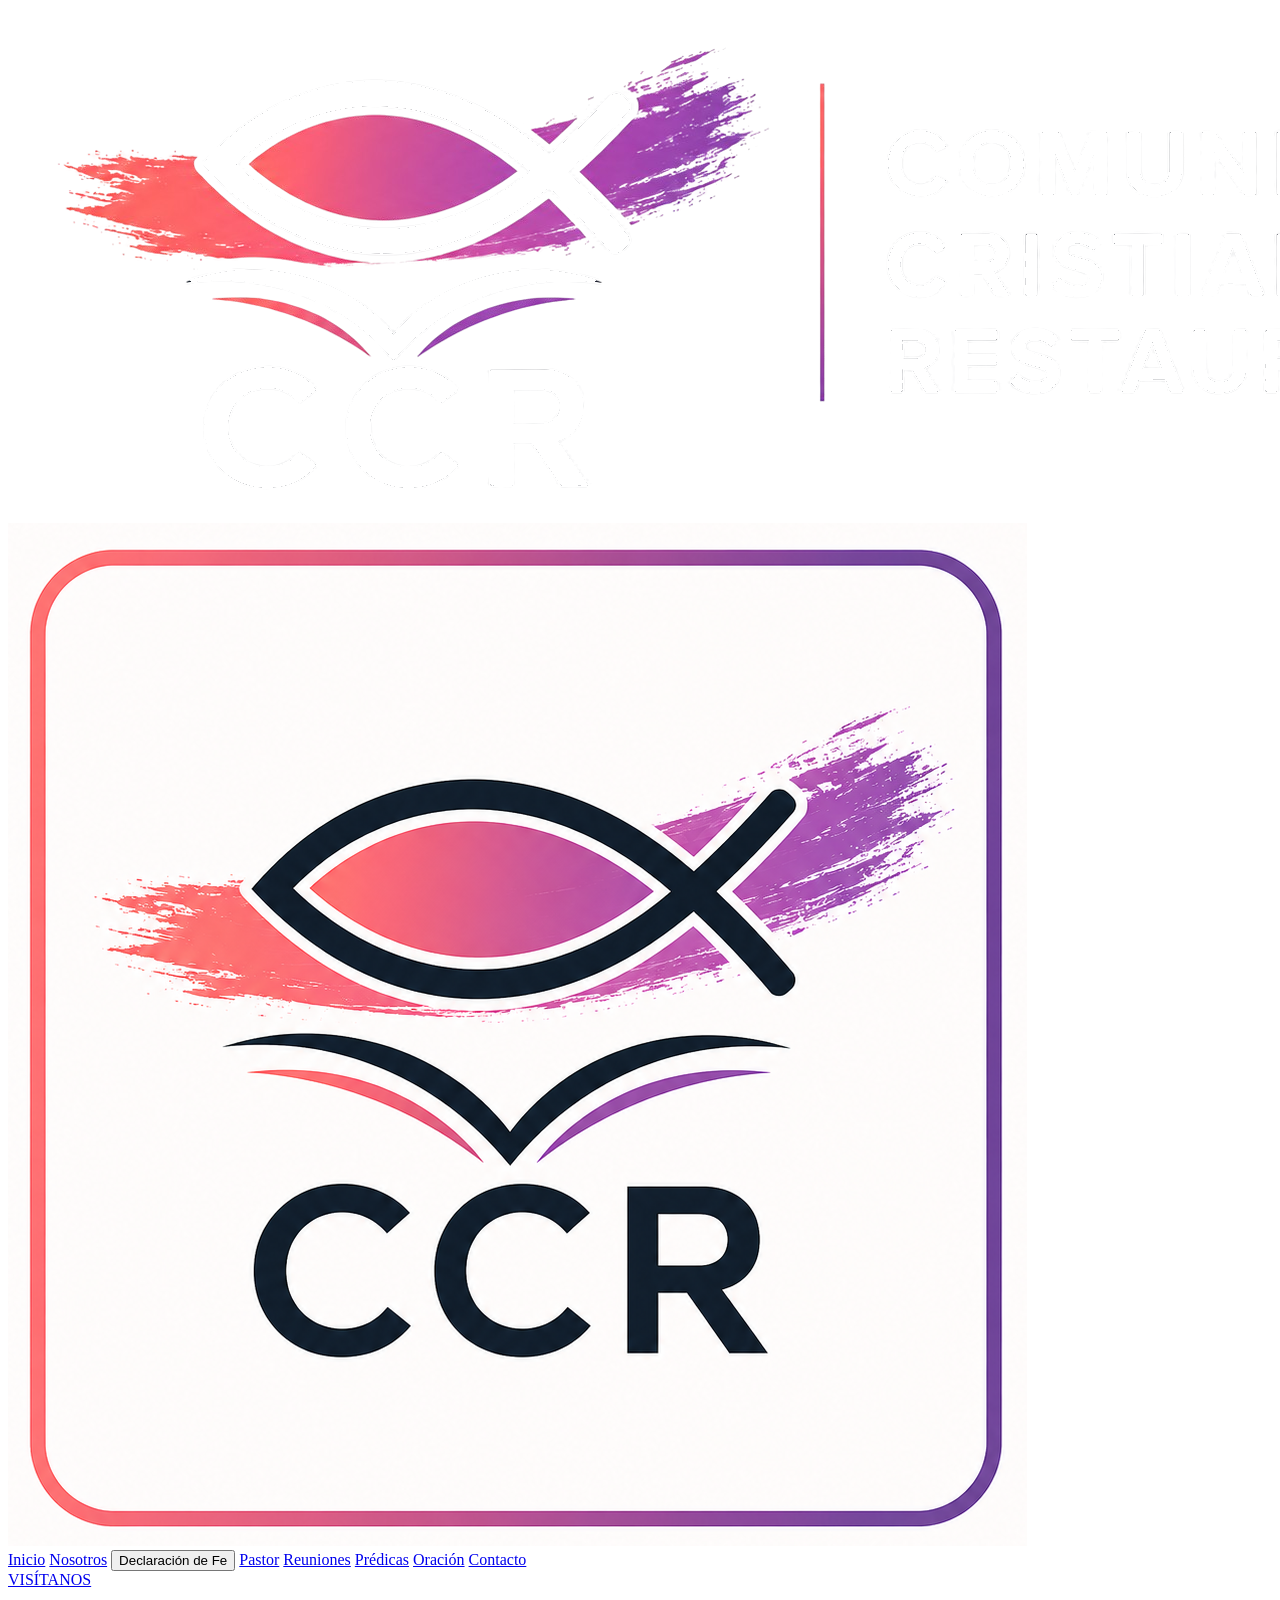
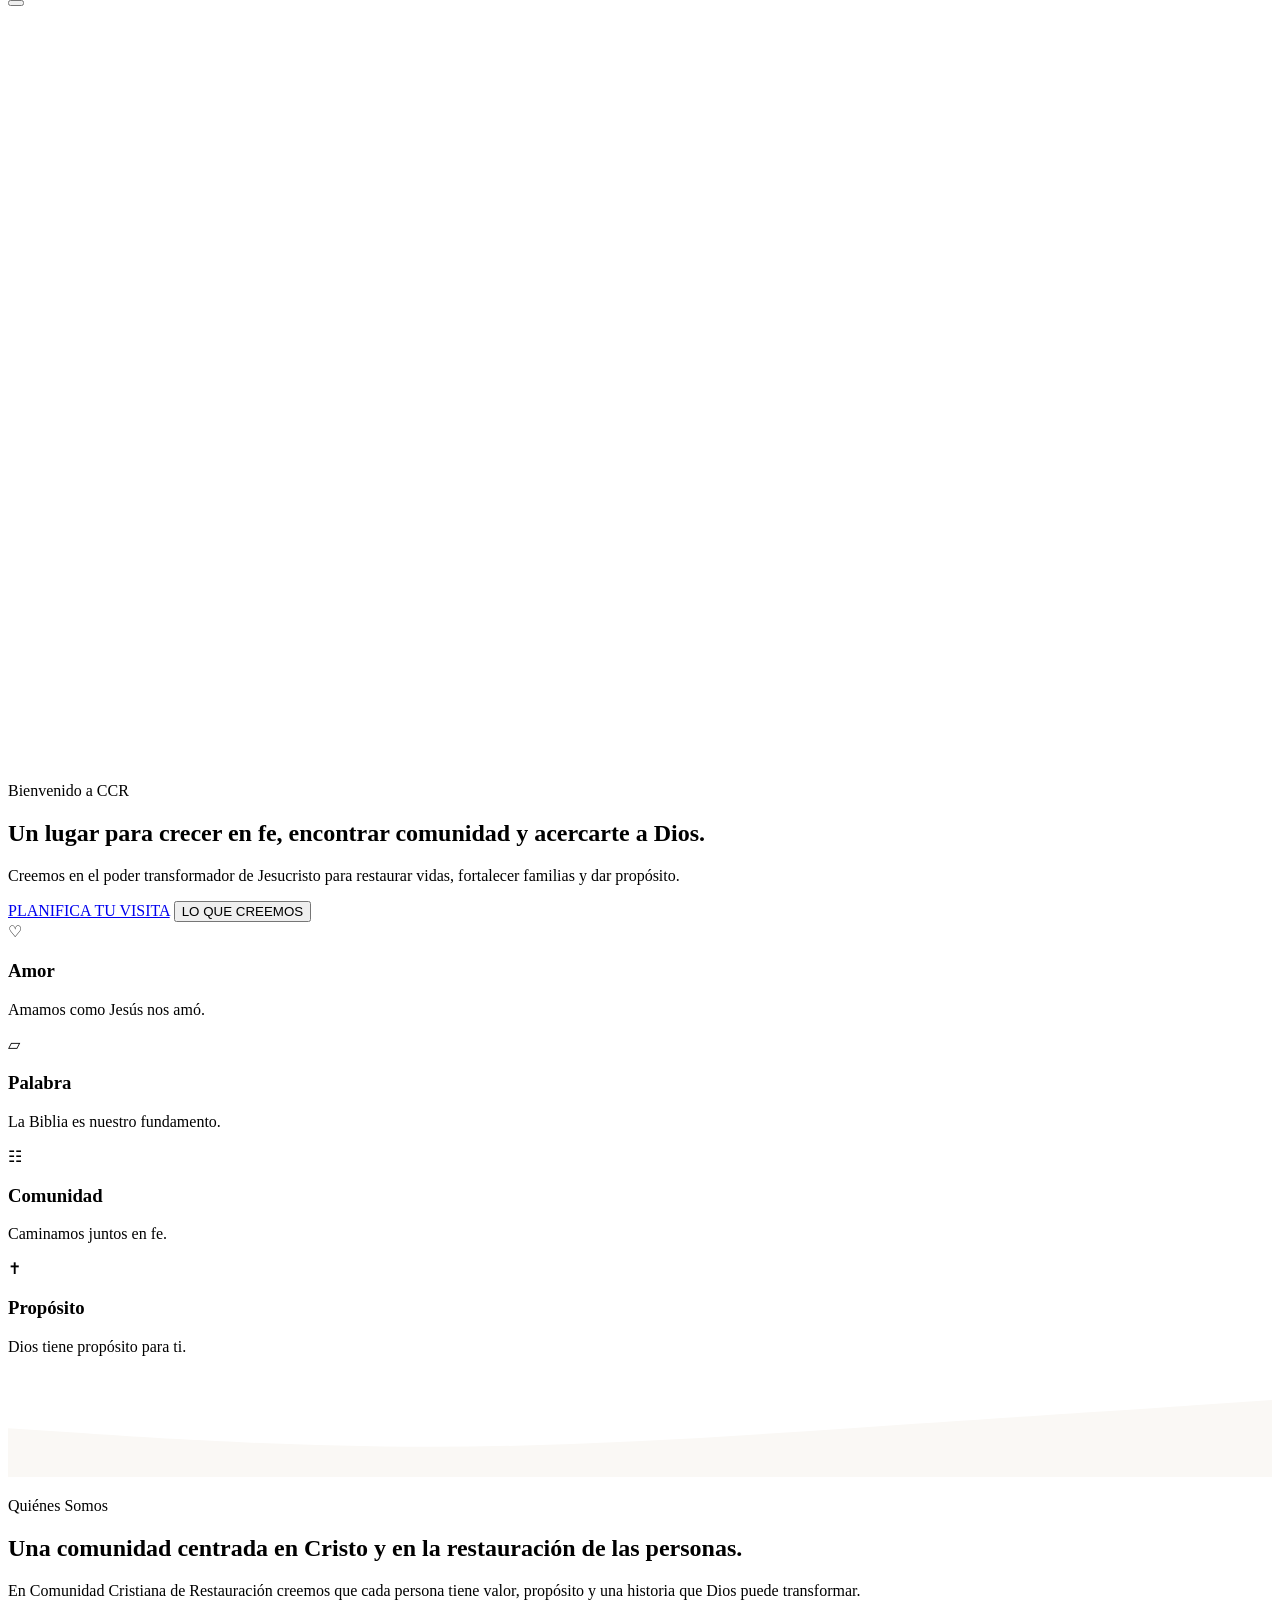
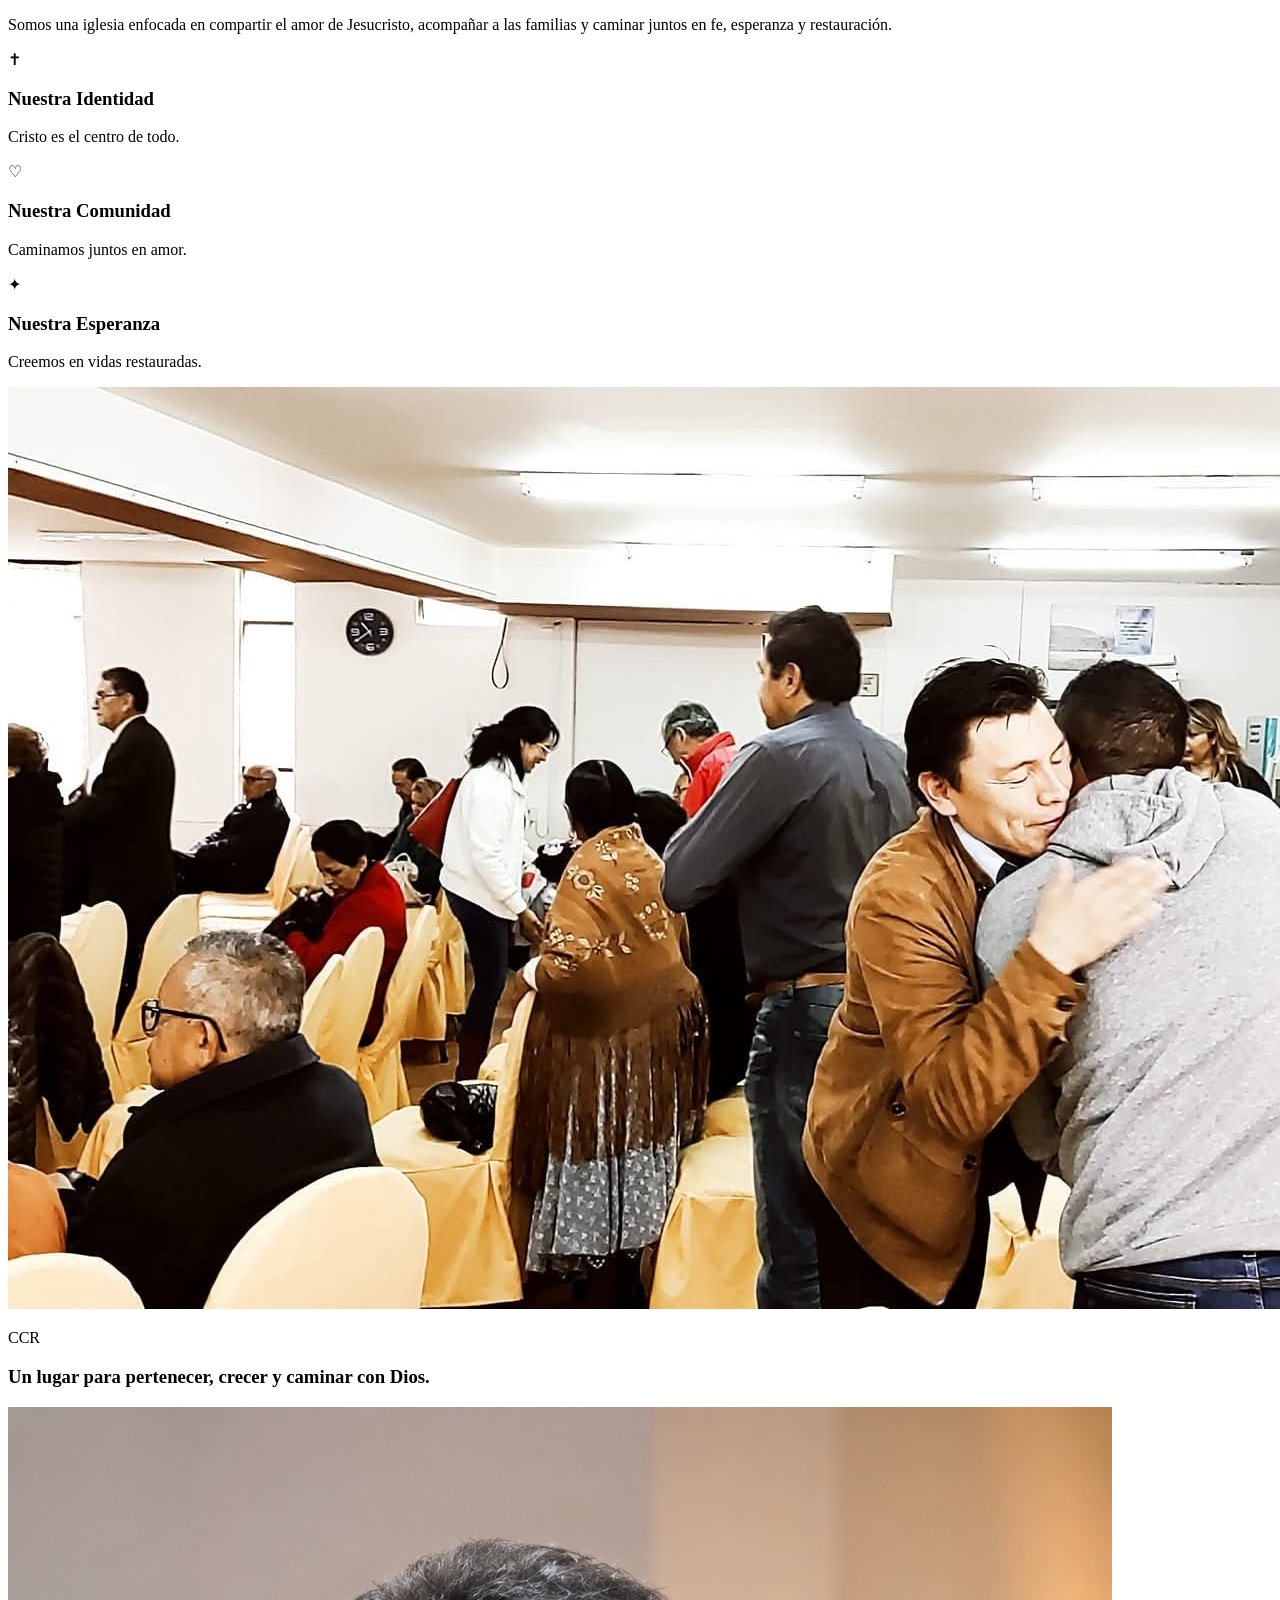
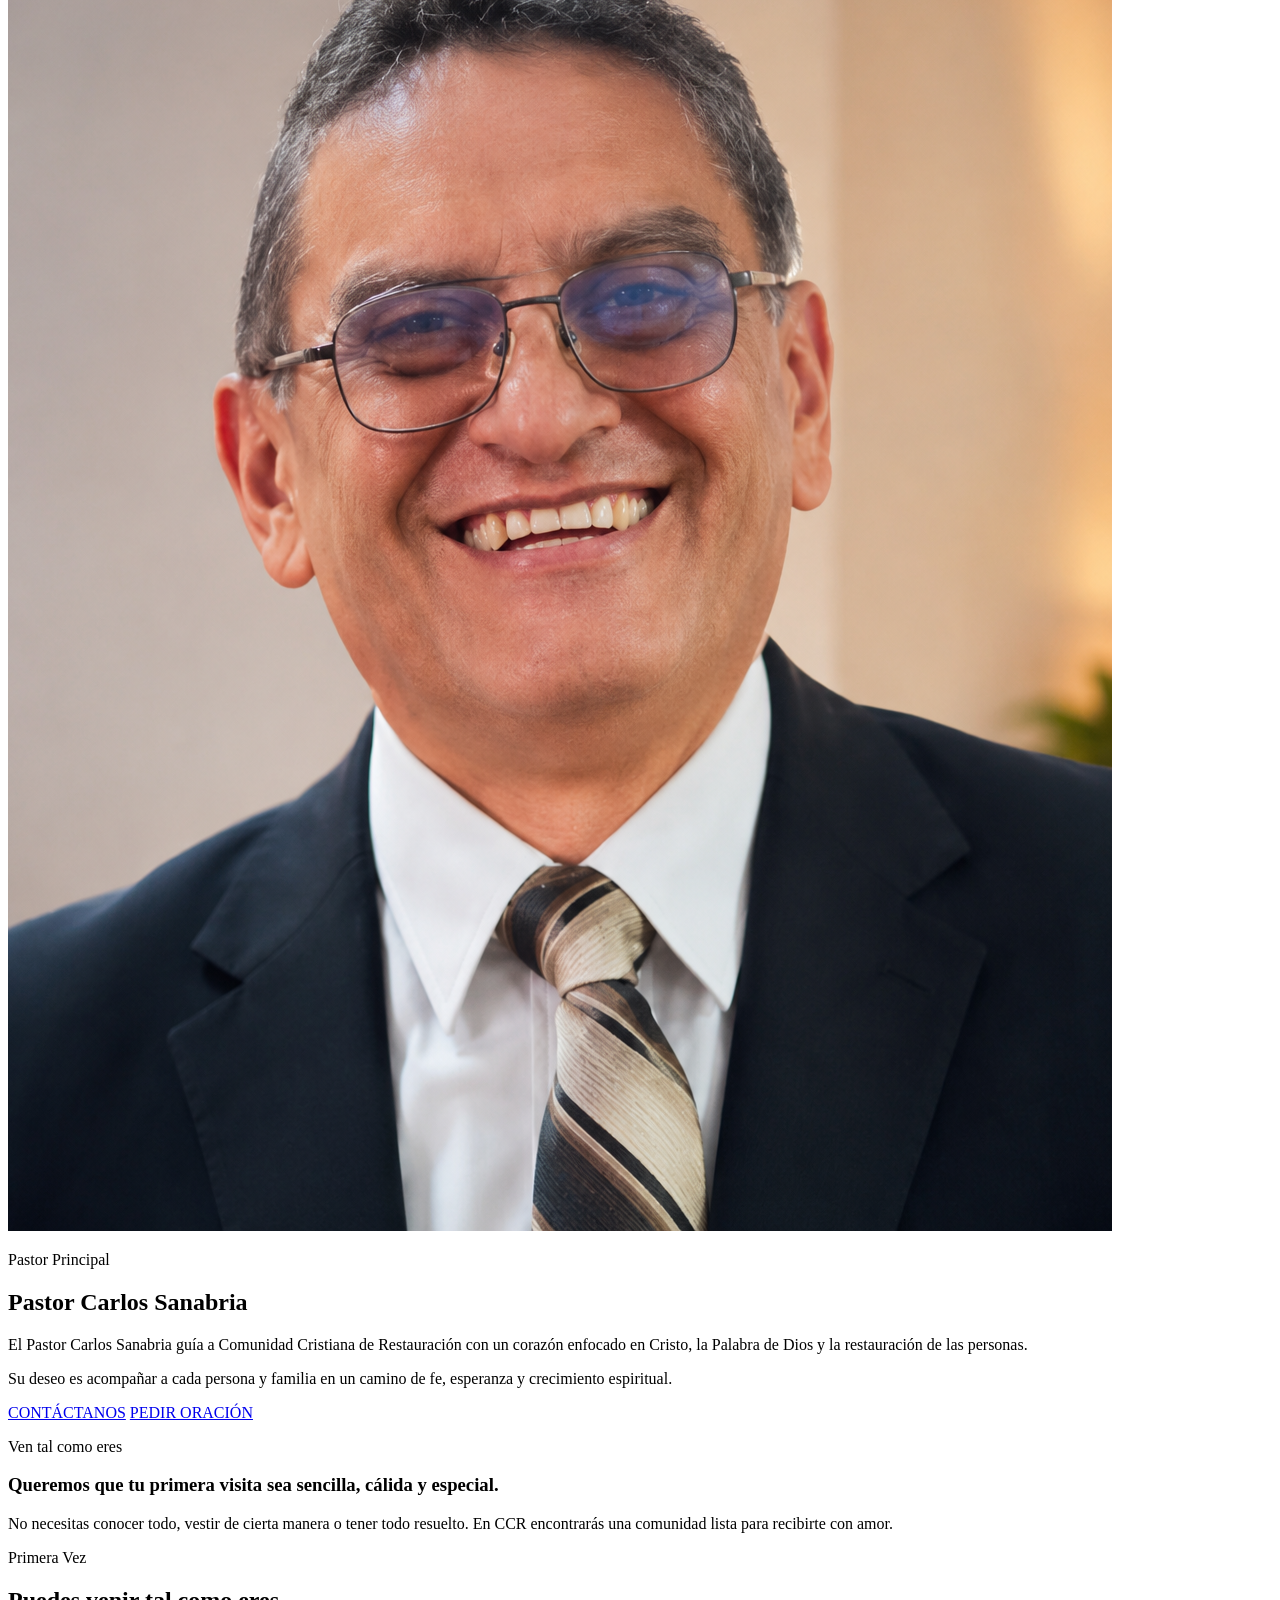
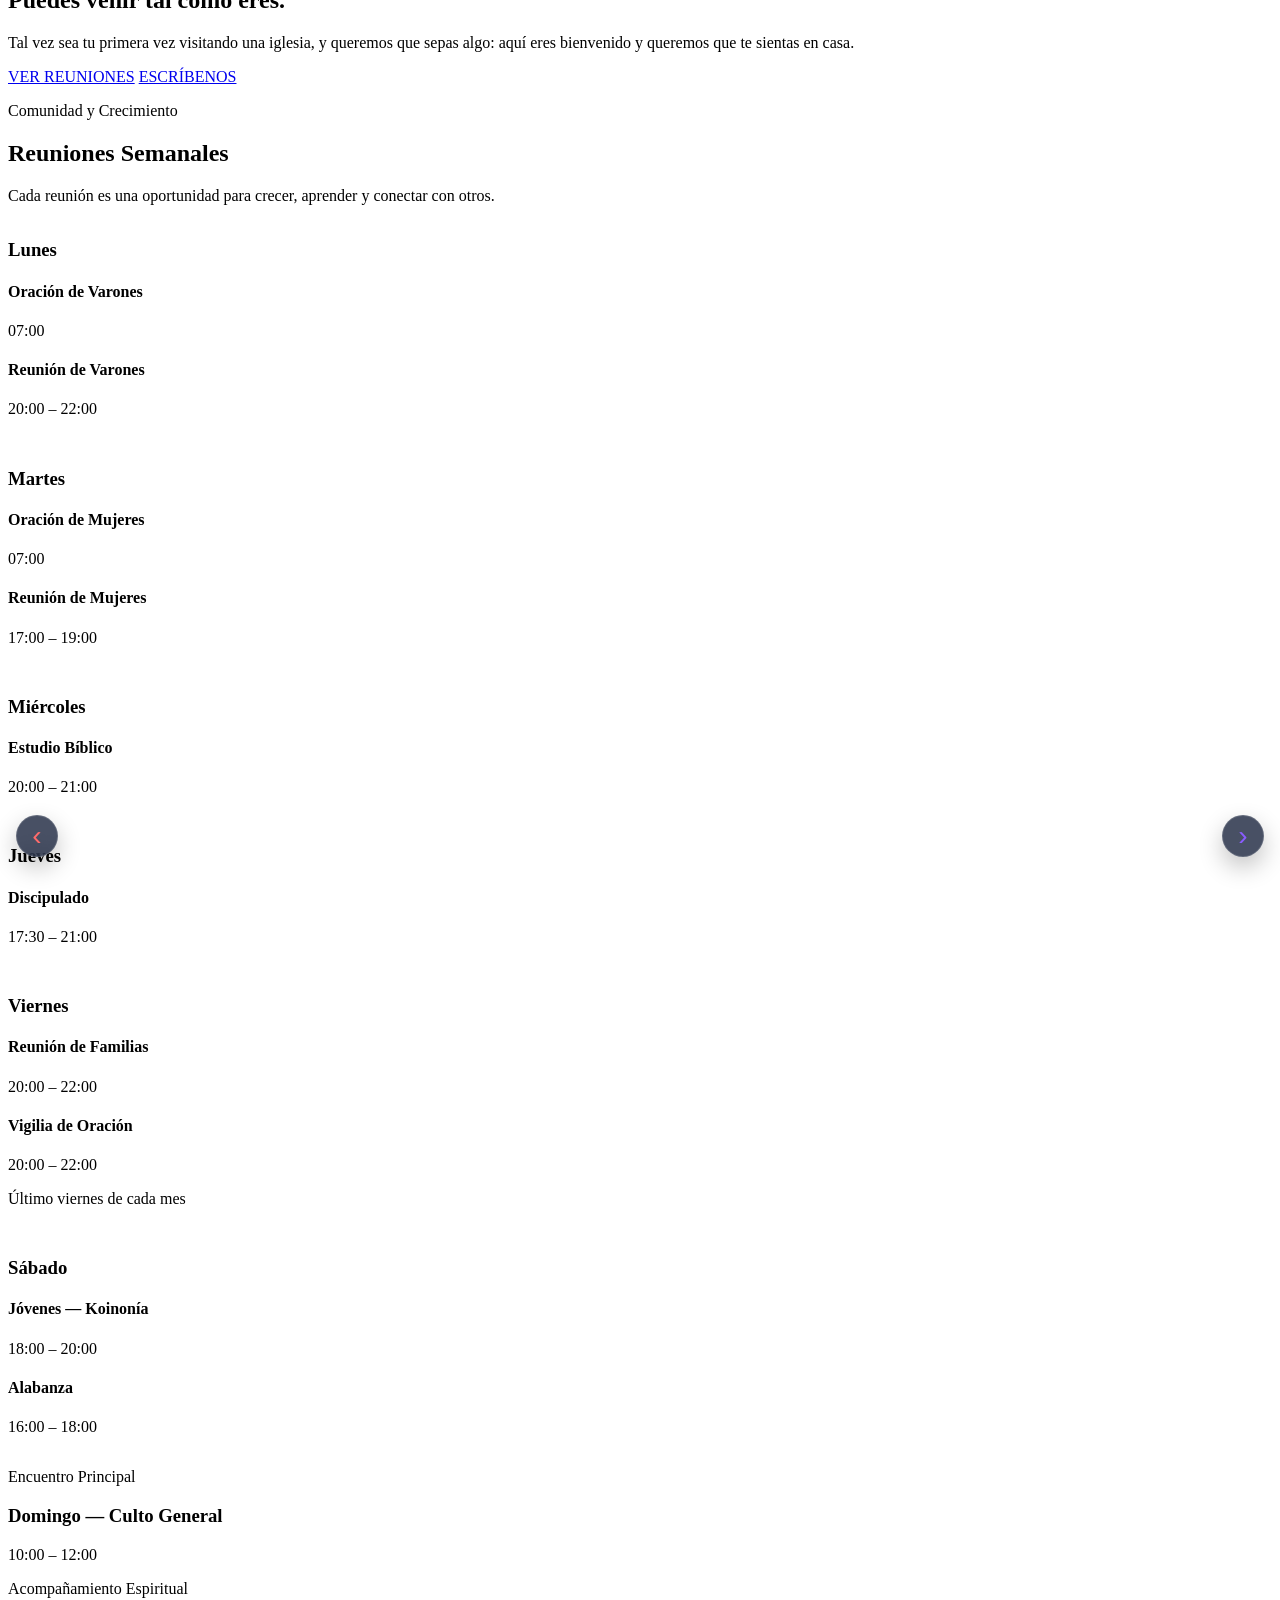
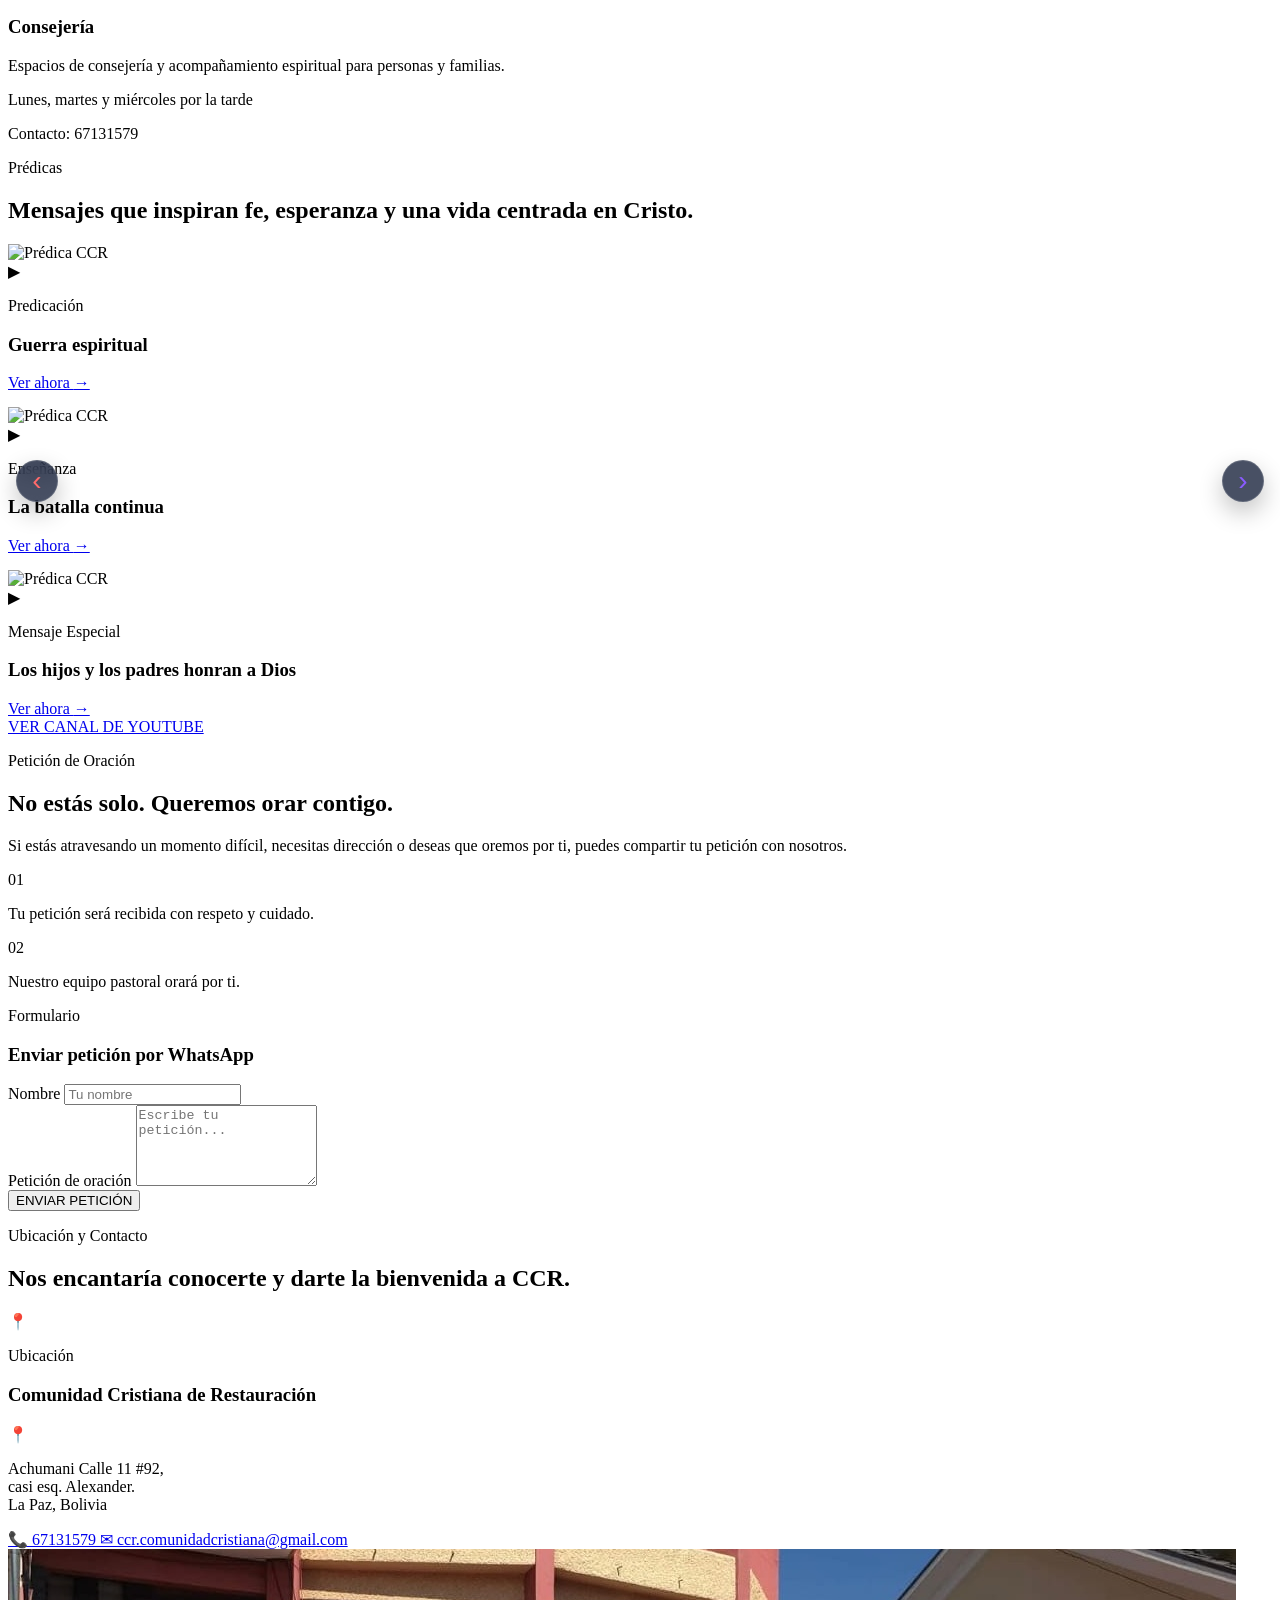
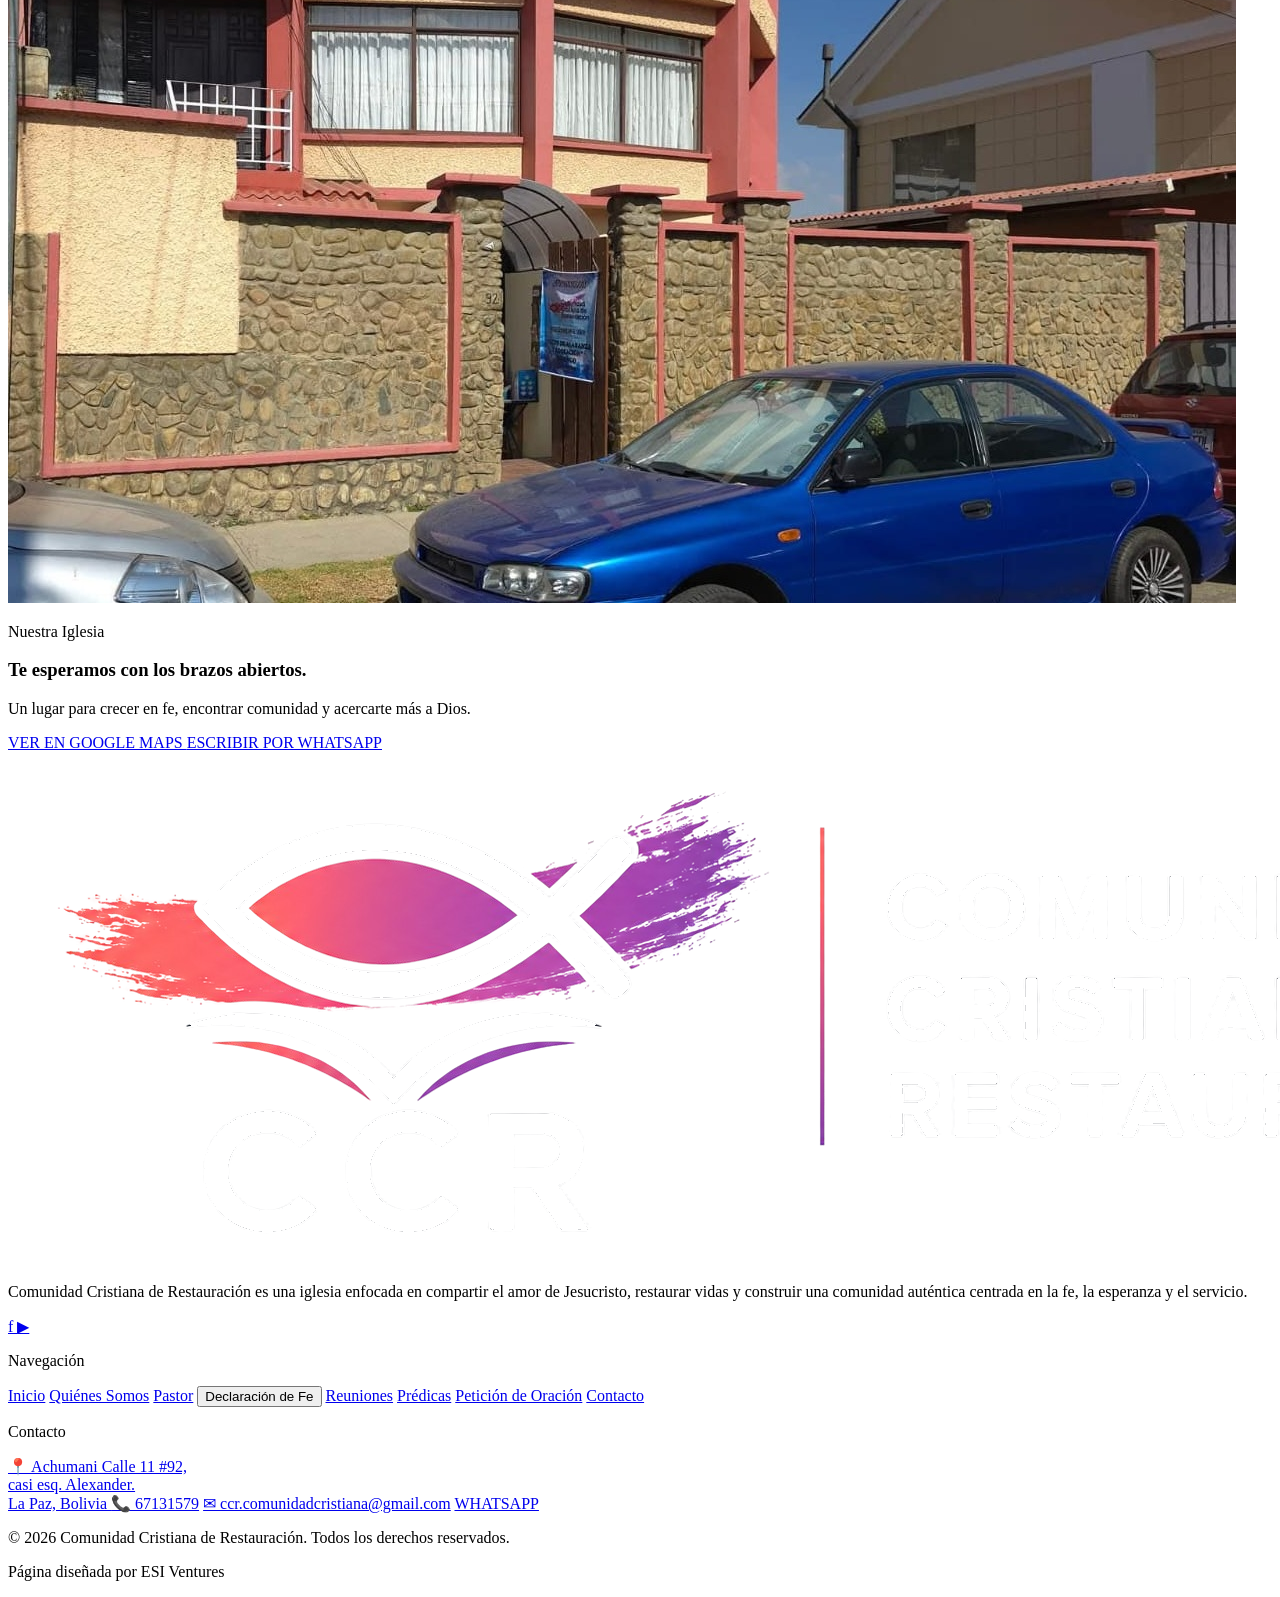
==== index2.html @ 5e23d012 "Update index2.html" ====
<!DOCTYPE html>
<html lang="es">
<head>
  <meta charset="UTF-8" />
  <meta name="viewport" content="width=device-width, initial-scale=1.0" />

  <title>Comunidad Cristiana de Restauración | CCR La Paz Bolivia</title>
  <meta name="description" content="Comunidad Cristiana de Restauración en La Paz, Bolivia. Un lugar para crecer en fe, encontrar esperanza y vivir en comunidad.">
  <meta name="keywords" content="iglesia cristiana, CCR, Comunidad Cristiana de Restauración, iglesia en La Paz, iglesia cristiana Bolivia">
  <meta name="author" content="ESI Ventures">

  <!-- Open Graph -->
  <meta property="og:title" content="Comunidad Cristiana de Restauración">
  <meta property="og:description" content="Un lugar para crecer en fe, encontrar esperanza y vivir en comunidad.">
  <meta property="og:image" content="imagenes/ccr_social.jpg">
  <meta property="og:type" content="website">

  <!-- Twitter -->
  <meta name="twitter:card" content="summary_large_image">
  <meta name="twitter:title" content="Comunidad Cristiana de Restauración">
  <meta name="twitter:description" content="Un lugar para crecer en fe y encontrar comunidad.">
  <meta name="twitter:image" content="imagenes/ccr_social.jpg">

  <script src="https://cdn.tailwindcss.com"></script>
  <link rel="icon" type="image/png" href="imagenes/favicon.png">

  <style>
    html { scroll-behavior: smooth; }

    body { overflow-x: hidden; }

    .nav-scrolled {
      background: rgba(11, 22, 48, 0.88);
      backdrop-filter: blur(18px);
      -webkit-backdrop-filter: blur(18px);
      box-shadow: 0 12px 35px rgba(0, 0, 0, 0.28);
      border-bottom: 1px solid rgba(255, 255, 255, 0.08);
    }

    .mobile-menu-open {
      max-height: 560px;
      opacity: 1;
      pointer-events: auto;
    }

    .mobile-menu-closed {
      max-height: 0;
      opacity: 0;
      pointer-events: none;
    }

    /* CARRUSELES CON DEDO + FLECHAS */
    .carousel-wrap {
      position: relative;
      width: 100%;
      overflow: visible;
    }

.mobile-scroll {
  display: flex;
  gap: 0.9rem;
  overflow-x: auto;
  overflow-y: hidden;
  scroll-snap-type: x mandatory;
  scroll-behavior: smooth;
  -webkit-overflow-scrolling: touch;

  touch-action: auto;
  overscroll-behavior-x: contain;

  padding: 0 2.5rem 1rem 2.5rem;
  margin-left: -0.75rem;
  margin-right: -0.75rem;
  scrollbar-width: none;
}

    .mobile-scroll::-webkit-scrollbar {
      display: none;
    }

    .mobile-card {
      flex: 0 0 54%;
      min-width: 54%;
      max-width: 54%;
      scroll-snap-align: center;
    }

    .video-card {
      flex: 0 0 78%;
      min-width: 78%;
      max-width: 78%;
      scroll-snap-align: center;
    }

    .carousel-prev,
    .carousel-next {
      display: flex;
      position: absolute;
      top: 50%;
      transform: translateY(-50%);
      z-index: 30;
      width: 38px;
      height: 38px;
      border-radius: 999px;
      background: rgba(11, 22, 48, .92);
      color: white;
      align-items: center;
      justify-content: center;
      box-shadow: 0 10px 25px rgba(0,0,0,.24);
      backdrop-filter: blur(12px);
      -webkit-backdrop-filter: blur(12px);
      font-size: 28px;
      line-height: 1;
    }

    .carousel-prev { left: 0; }
    .carousel-next { right: 0; }

    @media (min-width: 640px) {
      .mobile-card {
        flex-basis: 38%;
        min-width: 38%;
        max-width: 38%;
      }

      .video-card {
        flex-basis: 46%;
        min-width: 46%;
        max-width: 46%;
      }
    }

    @media (min-width: 1024px) {
      .mobile-scroll {
        display: grid;
        overflow: visible;
        padding: 0;
        margin: 0;
      }

      .mobile-card,
      .video-card {
        flex: initial;
        min-width: 0;
        max-width: none;
      }

 .carousel-prev,
.carousel-next {
  position: absolute;
  top: 50%;
  transform: translateY(-50%);

  width: 42px;
  height: 42px;

  border-radius: 9999px;

  background: rgba(11,22,48,0.75);
  backdrop-filter: blur(10px);

  border: 1px solid rgba(255,255,255,0.15);

  display: flex;
  align-items: center;
  justify-content: center;

  z-index: 30;
  cursor: pointer;

  transition: all 0.3s ease;
}

.carousel-prev {
  left: 8px;
  color: #FF6B6B;
}

.carousel-next {
  right: 8px;
  color: #8A5CFF;
}

.carousel-prev:hover,
.carousel-next:hover {
  transform: translateY(-50%) scale(1.08);
  background: rgba(11,22,48,0.95);
}
    }

    /* FAITH MODAL */
    .faith-modal-open {
      opacity: 1;
      pointer-events: auto;
    }

    .faith-modal-open .faith-modal-panel {
      transform: translateY(0) scale(1);
      opacity: 1;
    }

    .faith-modal-closed {
      opacity: 0;
      pointer-events: none;
    }

    .faith-modal-closed .faith-modal-panel {
      transform: translateY(24px) scale(.98);
      opacity: 0;
    }

  </style>
</head>

<body class="bg-[#0B1630] text-white">

  <!-- HEADER -->
  <header id="navbar" class="fixed top-0 left-0 w-full z-50 transition-all duration-500">
    <div class="max-w-7xl mx-auto px-5 sm:px-6 lg:px-10">
      <div class="flex items-center justify-between h-20 lg:h-24">

        <a href="#inicio" class="hidden md:flex items-center">
          <img src="imagenes/ccr_logo_hor-trnasp_wt.png" alt="CCR - Comunidad Cristiana de Restauración" class="h-14 lg:h-16 w-auto" />
        </a>

        <a href="#inicio" class="flex md:hidden items-center">
          <img src="imagenes/ccr_logo_sqr.png" alt="CCR" class="h-12 w-12 rounded-xl shadow-lg" />
        </a>

        <nav class="hidden lg:flex items-center gap-7 text-sm font-semibold tracking-wide">
          <a href="#inicio" class="hover:text-[#FF6B6B] transition-colors">Inicio</a>
          <a href="#nosotros" class="hover:text-[#FF6B6B] transition-colors">Nosotros</a>
          <button type="button" data-open-faith class="hover:text-[#FF6B6B] transition-colors">Declaración de Fe</button>
          <a href="#pastor" class="hover:text-[#FF6B6B] transition-colors">Pastor</a>
          <a href="#reuniones" class="hover:text-[#FF6B6B] transition-colors">Reuniones</a>
          <a href="#predicas" class="hover:text-[#FF6B6B] transition-colors">Prédicas</a>
          <a href="#oracion" class="hover:text-[#FF6B6B] transition-colors">Oración</a>
          <a href="#contacto" class="hover:text-[#FF6B6B] transition-colors">Contacto</a>
        </nav>

        <div class="hidden lg:block">
          <a href="#visitanos" class="inline-flex items-center justify-center px-6 py-3 rounded-full text-sm font-bold tracking-wide bg-gradient-to-r from-[#FF6B6B] to-[#8A5CFF] shadow-lg shadow-black/25 hover:scale-105 transition-transform duration-300">
            VISÍTANOS
          </a>
        </div>

        <button id="menuBtn" aria-label="Abrir menú" aria-expanded="false" class="lg:hidden inline-flex items-center justify-center w-11 h-11 rounded-full bg-white/10 backdrop-blur-md border border-white/15 hover:bg-white/20 transition">
          <span class="relative w-6 h-5 block">
            <span id="bar1" class="absolute left-0 top-0 w-6 h-0.5 bg-white rounded-full transition-all duration-300"></span>
            <span id="bar2" class="absolute left-0 top-2 w-6 h-0.5 bg-white rounded-full transition-all duration-300"></span>
            <span id="bar3" class="absolute left-0 top-4 w-6 h-0.5 bg-white rounded-full transition-all duration-300"></span>
          </span>
        </button>
      </div>
    </div>

    <div id="mobileMenu" class="lg:hidden mobile-menu-closed overflow-hidden transition-all duration-500 bg-[#0B1630]/95 backdrop-blur-xl border-t border-white/10">
      <nav class="px-6 py-6 space-y-5 text-sm font-semibold tracking-wide">
        <a href="#inicio" class="mobile-link block hover:text-[#FF6B6B] transition">Inicio</a>
        <a href="#nosotros" class="mobile-link block hover:text-[#FF6B6B] transition">Nosotros</a>
        <button type="button" data-open-faith class="mobile-link block text-left w-full hover:text-[#FF6B6B] transition">Declaración de Fe</button>
        <a href="#pastor" class="mobile-link block hover:text-[#FF6B6B] transition">Pastor</a>
        <a href="#reuniones" class="mobile-link block hover:text-[#FF6B6B] transition">Reuniones</a>
        <a href="#predicas" class="mobile-link block hover:text-[#FF6B6B] transition">Prédicas</a>
        <a href="#oracion" class="mobile-link block hover:text-[#FF6B6B] transition">Oración</a>
        <a href="#contacto" class="mobile-link block hover:text-[#FF6B6B] transition">Contacto</a>
        <a href="#visitanos" class="mobile-link block text-center mt-6 px-6 py-3 rounded-full font-bold bg-gradient-to-r from-[#FF6B6B] to-[#8A5CFF] shadow-lg">VISÍTANOS</a>
      </nav>
    </div>
  </header>

  <!-- DECLARACIÓN DE FE MODAL -->
  <div id="faithModal" class="faith-modal-closed fixed inset-0 z-[100] bg-[#0B1630]/80 backdrop-blur-xl transition-all duration-300">
    <div class="min-h-screen px-5 py-8 flex items-center justify-center">
      <div class="faith-modal-panel relative w-full max-w-4xl max-h-[86vh] overflow-y-auto bg-[#FAF8F5] text-[#0B1630] rounded-[2rem] shadow-2xl transition-all duration-300">

        <button
          type="button"
          id="closeFaithModal"
          aria-label="Cerrar declaración de fe"
          class="sticky top-4 ml-auto mr-4 mt-4 z-10 w-11 h-11 rounded-full bg-[#0B1630] text-white flex items-center justify-center hover:scale-105 transition"
        >
          ✕
        </button>

        <div class="px-7 pb-10 lg:px-14 lg:pb-14">
          <p class="uppercase tracking-[.55em] lg:tracking-[1em] text-sm lg:text-xl font-bold text-[#8A5CFF] mb-5">
            Lo Que Creemos
          </p>

          <h2 class="text-4xl sm:text-5xl lg:text-6xl font-extrabold leading-[0.95] tracking-tight">
            Nuestra fe está centrada en Jesucristo y fundamentada en la Palabra de Dios.
          </h2>

          <p class="mt-7 text-base lg:text-lg text-[#0B1630]/75 leading-relaxed">
            Estas verdades guían nuestra enseñanza, nuestra adoración y nuestra vida como comunidad de fe.
          </p>

          <div class="mt-10 grid gap-4">
            <div class="bg-white rounded-3xl p-6 border border-[#0B1630]/5 shadow-sm">
              <h3 class="text-2xl font-extrabold">La Biblia</h3>
              <p class="mt-3 text-[#0B1630]/70 leading-relaxed">Creemos que la Biblia es la Palabra inspirada de Dios, verdadera, confiable y autoridad suprema para la vida y la fe cristiana.</p>
            </div>

            <div class="bg-white rounded-3xl p-6 border border-[#0B1630]/5 shadow-sm">
              <h3 class="text-2xl font-extrabold">Dios</h3>
              <p class="mt-3 text-[#0B1630]/70 leading-relaxed">Creemos en un solo Dios eterno, creador de todas las cosas, que existe en tres personas: Padre, Hijo y Espíritu Santo.</p>
            </div>

            <div class="bg-white rounded-3xl p-6 border border-[#0B1630]/5 shadow-sm">
              <h3 class="text-2xl font-extrabold">Jesucristo</h3>
              <p class="mt-3 text-[#0B1630]/70 leading-relaxed">Creemos que Jesucristo es el Hijo de Dios, vivió sin pecado, murió en la cruz por nuestros pecados y resucitó victoriosamente al tercer día.</p>
            </div>

            <div class="bg-white rounded-3xl p-6 border border-[#0B1630]/5 shadow-sm">
              <h3 class="text-2xl font-extrabold">El Espíritu Santo</h3>
              <p class="mt-3 text-[#0B1630]/70 leading-relaxed">Creemos que el Espíritu Santo habita en cada creyente, guiando, fortaleciendo y transformando nuestras vidas para reflejar a Cristo.</p>
            </div>

            <div class="bg-white rounded-3xl p-6 border border-[#0B1630]/5 shadow-sm">
              <h3 class="text-2xl font-extrabold">Salvación</h3>
              <p class="mt-3 text-[#0B1630]/70 leading-relaxed">Creemos que la salvación es un regalo de la gracia de Dios, recibido por medio de la fe en Jesucristo, no por obras humanas.</p>
            </div>

            <div class="bg-white rounded-3xl p-6 border border-[#0B1630]/5 shadow-sm">
              <h3 class="text-2xl font-extrabold">La Iglesia</h3>
              <p class="mt-3 text-[#0B1630]/70 leading-relaxed">Creemos que la Iglesia es el cuerpo de Cristo, llamado a adorar a Dios, crecer espiritualmente, servir y compartir el evangelio.</p>
            </div>

            <div class="bg-white rounded-3xl p-6 border border-[#0B1630]/5 shadow-sm">
              <h3 class="text-2xl font-extrabold">Bautismo y Santa Cena</h3>
              <p class="mt-3 text-[#0B1630]/70 leading-relaxed">Creemos en el bautismo como expresión pública de fe y en la Santa Cena como recordatorio del sacrificio de Jesús.</p>
            </div>

            <div class="bg-white rounded-3xl p-6 border border-[#0B1630]/5 shadow-sm">
              <h3 class="text-2xl font-extrabold">Esperanza Eterna</h3>
              <p class="mt-3 text-[#0B1630]/70 leading-relaxed">Creemos en la segunda venida de Jesucristo y en la promesa de vida eterna para todos los que han puesto su fe en Él.</p>
            </div>
          </div>
        </div>

      </div>
    </div>
  </div>

  <!-- HERO -->
  <section id="inicio" class="relative min-h-screen flex items-center overflow-hidden">
    <div class="absolute inset-0 bg-cover bg-center scale-105" style="background-image: url('imagenes/ccr_hero.png');"></div>
    <div class="absolute inset-0 bg-gradient-to-b from-black/80 via-black/45 to-[#0B1630]/95"></div>

    <div class="relative z-10 w-full max-w-7xl mx-auto px-6 lg:px-10 pt-36 pb-56 lg:pb-44">
      <div class="max-w-2xl">
        <p class="uppercase tracking-[0.35em] text-xs md:text-sm text-white/80 mb-5 font-medium">Bienvenido a CCR</p>

        <h1 class="text-4xl sm:text-5xl lg:text-7xl font-extrabold leading-[0.98] tracking-tight text-white">
          Un lugar para crecer en fe, encontrar comunidad y acercarte a Dios.
        </h1>

        <p class="mt-7 text-base md:text-xl text-white/80 leading-relaxed max-w-xl">
          Creemos en el poder transformador de Jesucristo para restaurar vidas, fortalecer familias y dar propósito.
        </p>

        <div class="mt-9 flex flex-col sm:flex-row gap-4">
          <a href="#visitanos" class="inline-flex items-center justify-center px-7 py-4 rounded-full font-semibold text-white bg-gradient-to-r from-[#FF6B6B] to-[#8A5CFF] hover:scale-105 transition-all duration-300 shadow-2xl shadow-black/30">PLANIFICA TU VISITA</a>
          <button type="button" data-open-faith class="inline-flex items-center justify-center px-7 py-4 rounded-full border border-white/30 text-white hover:bg-white/10 backdrop-blur-md transition-all duration-300">LO QUE CREEMOS</button>
        </div>
      </div>
    </div>

    <div class="absolute bottom-0 left-0 w-full z-20">
      <div class="bg-black/35 backdrop-blur-xl border-t border-white/10">
        <div class="max-w-7xl mx-auto px-6 lg:px-10 py-5">
          <div class="grid grid-cols-2 lg:grid-cols-4 gap-5 lg:gap-8">
            <div class="flex items-start gap-3"><div class="text-[#FF6B6B] text-xl">♡</div><div><h3 class="text-xs font-bold uppercase text-white">Amor</h3><p class="text-xs text-white/65 mt-1">Amamos como Jesús nos amó.</p></div></div>
            <div class="flex items-start gap-3"><div class="text-[#8A5CFF] text-xl">▱</div><div><h3 class="text-xs font-bold uppercase text-white">Palabra</h3><p class="text-xs text-white/65 mt-1">La Biblia es nuestro fundamento.</p></div></div>
            <div class="flex items-start gap-3"><div class="text-[#FFB86B] text-xl">☷</div><div><h3 class="text-xs font-bold uppercase text-white">Comunidad</h3><p class="text-xs text-white/65 mt-1">Caminamos juntos en fe.</p></div></div>
            <div class="flex items-start gap-3"><div class="text-[#C084FC] text-xl">✝</div><div><h3 class="text-xs font-bold uppercase text-white">Propósito</h3><p class="text-xs text-white/65 mt-1">Dios tiene propósito para ti.</p></div></div>
          </div>
        </div>
      </div>

<div class="relative w-full overflow-hidden leading-none -mb-px">

  <svg
    class="block w-full h-[56px]"
    xmlns="http://www.w3.org/2000/svg"
    viewBox="0 0 1440 120"
    preserveAspectRatio="none"
  >
    <path
      fill="#FAF8F5"
      d="M0,64L80,69.3C160,75,320,85,480,85.3C640,85,800,75,960,64C1120,53,1280,43,1360,37.3L1440,32L1440,120L0,120Z"
    ></path>
  </svg>

</div>
    </div>
  </section>

  <!-- QUIÉNES SOMOS -->
  <section id="nosotros" class="bg-[#FAF8F5] text-[#0B1630] py-20 lg:py-32 px-6 overflow-hidden">
    <div class="max-w-7xl mx-auto">
      <div class="grid lg:grid-cols-2 gap-12 lg:gap-20 items-center">

        <div>
          <p class="uppercase tracking-[.55em] lg:tracking-[1em] text-sm lg:text-xl font-bold text-[#8A5CFF] mb-5">Quiénes Somos</p>

          <h2 class="text-4xl sm:text-5xl lg:text-6xl font-extrabold leading-[0.95] lg:leading-[0.92] tracking-tight max-w-3xl">
            Una comunidad centrada en Cristo y en la restauración de las personas.
          </h2>

          <p class="mt-7 text-base lg:text-lg text-[#0B1630]/75 leading-relaxed">
            En Comunidad Cristiana de Restauración creemos que cada persona tiene valor, propósito y una historia que Dios puede transformar.
          </p>

          <p class="mt-5 text-base lg:text-lg text-[#0B1630]/75 leading-relaxed">
            Somos una iglesia enfocada en compartir el amor de Jesucristo, acompañar a las familias y caminar juntos en fe, esperanza y restauración.
          </p>

          <div class="mt-10 grid sm:grid-cols-3 gap-4">
            <div class="bg-white rounded-3xl p-5 shadow-sm border border-[#0B1630]/5">
              <div class="text-2xl mb-3">✝</div><h3 class="font-bold mb-2">Nuestra Identidad</h3><p class="text-sm text-[#0B1630]/65">Cristo es el centro de todo.</p>
            </div>
            <div class="bg-white rounded-3xl p-5 shadow-sm border border-[#0B1630]/5">
              <div class="text-2xl mb-3">♡</div><h3 class="font-bold mb-2">Nuestra Comunidad</h3><p class="text-sm text-[#0B1630]/65">Caminamos juntos en amor.</p>
            </div>
            <div class="bg-white rounded-3xl p-5 shadow-sm border border-[#0B1630]/5">
              <div class="text-2xl mb-3">✦</div><h3 class="font-bold mb-2">Nuestra Esperanza</h3><p class="text-sm text-[#0B1630]/65">Creemos en vidas restauradas.</p>
            </div>
          </div>
        </div>

        <div class="relative hidden lg:block">
          <div class="absolute -top-8 -left-8 w-40 h-40 bg-[#FF6B6B]/20 rounded-full blur-3xl"></div>
          <div class="absolute -bottom-8 -right-8 w-52 h-52 bg-[#8A5CFF]/20 rounded-full blur-3xl"></div>

          <div class="relative rounded-[2rem] overflow-hidden shadow-2xl">
            <img src="imagenes/nuevo.jpg" alt="Comunidad Cristiana de Restauración" class="w-full h-[390px] lg:h-[520px] object-cover" />
            <div class="absolute inset-0 bg-gradient-to-t from-[#0B1630]/80 via-[#0B1630]/15 to-transparent"></div>
            <div class="absolute bottom-0 left-0 right-0 p-7">
              <p class="text-white/80 text-sm uppercase tracking-[0.25em] mb-3">CCR</p>
              <h3 class="text-white text-2xl lg:text-3xl font-bold leading-tight">Un lugar para pertenecer, crecer y caminar con Dios.</h3>
            </div>
          </div>
        </div>

      </div>
    </div>
  </section>

  <!-- PASTOR -->
  <section id="pastor" class="bg-white text-[#0B1630] py-20 lg:py-32 px-6 overflow-hidden">
    <div class="max-w-7xl mx-auto">
      <div class="grid lg:grid-cols-2 gap-12 lg:gap-20 items-center">

        <div class="relative">
          <div class="absolute -top-8 -left-8 w-40 h-40 bg-[#FF6B6B]/20 rounded-full blur-3xl"></div>
          <div class="absolute -bottom-8 -right-8 w-52 h-52 bg-[#8A5CFF]/20 rounded-full blur-3xl"></div>

          <div class="relative rounded-[2rem] overflow-hidden shadow-2xl">
            <img src="imagenes/pastorcarlossanabria.png" alt="Pastor Carlos Sanabria" class="w-full h-[180px] sm:h-[220px] lg:h-[310px] object-cover object-center" />
          </div>
        </div>

        <div>
          <p class="uppercase tracking-[.55em] lg:tracking-[1em] text-sm lg:text-xl font-bold text-[#8A5CFF] mb-5">Pastor Principal</p>

          <h2 class="text-4xl sm:text-5xl lg:text-6xl font-extrabold leading-[0.95] lg:leading-[0.92] tracking-tight max-w-3xl">
            Pastor Carlos Sanabria
          </h2>

          <p class="mt-7 text-base lg:text-lg text-[#0B1630]/75 leading-relaxed">
            El Pastor Carlos Sanabria guía a Comunidad Cristiana de Restauración con un corazón enfocado en Cristo, la Palabra de Dios y la restauración de las personas.
          </p>

          <p class="mt-5 text-base lg:text-lg text-[#0B1630]/75 leading-relaxed">
            Su deseo es acompañar a cada persona y familia en un camino de fe, esperanza y crecimiento espiritual.
          </p>

          <div class="mt-10 flex flex-col sm:flex-row gap-4">
            <a href="#contacto" class="inline-flex items-center justify-center px-8 py-4 rounded-full font-semibold text-white bg-gradient-to-r from-[#FF6B6B] to-[#8A5CFF] hover:scale-105 transition-all duration-300 shadow-xl">CONTÁCTANOS</a>
            <a href="#oracion" class="inline-flex items-center justify-center px-8 py-4 rounded-full border border-[#0B1630]/15 text-[#0B1630] hover:bg-[#0B1630]/5 transition-all duration-300">PEDIR ORACIÓN</a>
          </div>
        </div>

      </div>
    </div>
  </section>

  <!-- PRIMERA VEZ -->
  <section id="visitanos" class="bg-[#FAF8F5] text-[#0B1630] py-20 lg:py-32 px-6 overflow-hidden">
    <div class="max-w-7xl mx-auto">
      <div class="grid lg:grid-cols-2 gap-12 lg:gap-20 items-center">

        <div class="relative order-2 lg:order-1">
          <div class="relative rounded-[2rem] overflow-hidden shadow-2xl bg-[#0B1630] p-7 lg:p-14">
            <p class="uppercase tracking-[0.5em] text-xs lg:text-sm font-bold text-[#C084FC] mb-6">Ven tal como eres</p>
            <h3 class="text-white text-3xl lg:text-5xl font-extrabold leading-[0.98] tracking-tight">
              Queremos que tu primera visita sea sencilla, cálida y especial.
            </h3>
            <p class="mt-7 text-base lg:text-lg text-white/75 leading-relaxed">
              No necesitas conocer todo, vestir de cierta manera o tener todo resuelto. En CCR encontrarás una comunidad lista para recibirte con amor.
            </p>
          </div>
        </div>

        <div class="order-1 lg:order-2">
          <p class="uppercase tracking-[.55em] lg:tracking-[1em] text-sm lg:text-xl font-bold text-[#8A5CFF] mb-5">Primera Vez</p>
          <h2 class="text-4xl sm:text-5xl lg:text-6xl font-extrabold leading-[0.95] lg:leading-[0.92] tracking-tight max-w-3xl">
            Puedes venir tal como eres.
          </h2>
          <p class="mt-7 text-base lg:text-lg text-[#0B1630]/75 leading-relaxed">
            Tal vez sea tu primera vez visitando una iglesia, y queremos que sepas algo: aquí eres bienvenido y queremos que te sientas en casa.
          </p>
          <div class="mt-10 flex flex-col sm:flex-row gap-4">
            <a href="#reuniones" class="inline-flex items-center justify-center px-8 py-4 rounded-full font-semibold text-white bg-gradient-to-r from-[#FF6B6B] to-[#8A5CFF] hover:scale-105 transition-all duration-300 shadow-xl">VER REUNIONES</a>
            <a href="#contacto" class="inline-flex items-center justify-center px-8 py-4 rounded-full border border-[#0B1630]/15 text-[#0B1630] hover:bg-[#0B1630]/5 transition-all duration-300">ESCRÍBENOS</a>
          </div>
        </div>

      </div>
    </div>
  </section>

  <!-- REUNIONES -->
  <section id="reuniones" class="bg-white text-[#0B1630] py-20 lg:py-32 px-6 overflow-hidden">
    <div class="max-w-7xl mx-auto">

      <div class="max-w-5xl mb-14 lg:mb-20">
        <p class="uppercase tracking-[.55em] lg:tracking-[1em] text-sm lg:text-xl font-bold text-[#8A5CFF] mb-5">Comunidad y Crecimiento</p>
        <h2 class="text-4xl sm:text-5xl lg:text-6xl font-extrabold leading-[0.95] lg:leading-[0.92] tracking-tight">
          Reuniones Semanales
        </h2>
        <p class="mt-7 max-w-3xl text-base lg:text-lg text-[#0B1630]/75 leading-relaxed">
          Cada reunión es una oportunidad para crecer, aprender y conectar con otros.
        </p>
      </div>

      <div class="carousel-wrap">
        <button type="button" aria-label="Anterior" class="carousel-prev">‹</button>

        <div class="mobile-scroll carousel-track lg:grid-cols-3 lg:gap-8">

          <div class="mobile-card bg-[#FAF8F5] rounded-[1.6rem] p-4 lg:p-8 border border-[#0B1630]/5 shadow-sm">
            <h3 class="text-xl lg:text-3xl font-extrabold mb-5">Lunes</h3>
            <div class="space-y-4">
              <div><h4 class="text-base lg:text-lg font-bold">Oración de Varones</h4><p class="text-[#FF6B6B] mt-1 font-semibold">07:00</p></div>
              <div><h4 class="text-base lg:text-lg font-bold">Reunión de Varones</h4><p class="text-[#FF6B6B] mt-1 font-semibold">20:00 – 22:00</p></div>
            </div>
          </div>

          <div class="mobile-card bg-[#FAF8F5] rounded-[1.6rem] p-4 lg:p-8 border border-[#0B1630]/5 shadow-sm">
            <h3 class="text-xl lg:text-3xl font-extrabold mb-5">Martes</h3>
            <div class="space-y-4">
              <div><h4 class="text-base lg:text-lg font-bold">Oración de Mujeres</h4><p class="text-[#FF6B6B] mt-1 font-semibold">07:00</p></div>
              <div><h4 class="text-base lg:text-lg font-bold">Reunión de Mujeres</h4><p class="text-[#FF6B6B] mt-1 font-semibold">17:00 – 19:00</p></div>
            </div>
          </div>

          <div class="mobile-card bg-[#FAF8F5] rounded-[1.6rem] p-4 lg:p-8 border border-[#0B1630]/5 shadow-sm">
            <h3 class="text-xl lg:text-3xl font-extrabold mb-5">Miércoles</h3>
            <h4 class="text-base lg:text-lg font-bold">Estudio Bíblico</h4>
            <p class="text-[#FF6B6B] mt-1 font-semibold">20:00 – 21:00</p>
          </div>

          <div class="mobile-card bg-[#FAF8F5] rounded-[1.6rem] p-4 lg:p-8 border border-[#0B1630]/5 shadow-sm">
            <h3 class="text-xl lg:text-3xl font-extrabold mb-5">Jueves</h3>
            <h4 class="text-base lg:text-lg font-bold">Discipulado</h4>
            <p class="text-[#FF6B6B] mt-1 font-semibold">17:30 – 21:00</p>
          </div>

          <div class="mobile-card bg-[#FAF8F5] rounded-[1.6rem] p-4 lg:p-8 border border-[#0B1630]/5 shadow-sm">
            <h3 class="text-xl lg:text-3xl font-extrabold mb-5">Viernes</h3>
            <div class="space-y-4">
              <div><h4 class="text-base lg:text-lg font-bold">Reunión de Familias</h4><p class="text-[#FF6B6B] mt-1 font-semibold">20:00 – 22:00</p></div>
              <div><h4 class="text-base lg:text-lg font-bold">Vigilia de Oración</h4><p class="text-[#FF6B6B] mt-1 font-semibold">20:00 – 22:00</p><p class="text-sm text-[#0B1630]/55 mt-1 italic">Último viernes de cada mes</p></div>
            </div>
          </div>

          <div class="mobile-card bg-[#FAF8F5] rounded-[1.6rem] p-4 lg:p-8 border border-[#0B1630]/5 shadow-sm">
            <h3 class="text-xl lg:text-3xl font-extrabold mb-5">Sábado</h3>
            <div class="space-y-4">
              <div><h4 class="text-base lg:text-lg font-bold">Jóvenes — Koinonía</h4><p class="text-[#FF6B6B] mt-1 font-semibold">18:00 – 20:00</p></div>
              <div><h4 class="text-base lg:text-lg font-bold">Alabanza</h4><p class="text-[#FF6B6B] mt-1 font-semibold">16:00 – 18:00</p></div>
            </div>
          </div>

        </div>

        <button type="button" aria-label="Siguiente" class="carousel-next">›</button>
      </div>

      <div class="mt-10 relative overflow-hidden bg-gradient-to-r from-[#FF6B6B] to-[#8A5CFF] rounded-[2rem] p-8 lg:p-14 text-center text-white shadow-2xl">
        <p class="uppercase tracking-[0.5em] text-xs lg:text-sm font-bold text-white/80 mb-5">Encuentro Principal</p>
        <h3 class="text-3xl md:text-5xl font-extrabold leading-tight">Domingo — Culto General</h3>
        <p class="mt-5 text-xl lg:text-2xl font-semibold">10:00 – 12:00</p>
      </div>

      <div class="mt-10 bg-[#FAF8F5] rounded-[2rem] p-7 lg:p-12 border border-[#0B1630]/5 shadow-sm">
        <div class="grid md:grid-cols-2 gap-8 items-center">
          <div>
            <p class="uppercase tracking-[0.4em] text-xs font-bold text-[#8A5CFF] mb-4">Acompañamiento Espiritual</p>
            <h3 class="text-3xl lg:text-4xl font-extrabold">Consejería</h3>
            <p class="mt-5 text-base lg:text-lg text-[#0B1630]/70 leading-relaxed">Espacios de consejería y acompañamiento espiritual para personas y familias.</p>
          </div>
          <div class="space-y-4">
            <div class="bg-white rounded-2xl p-4"><p class="text-[#0B1630]/75 font-medium">Lunes, martes y miércoles por la tarde</p></div>
            <div class="bg-white rounded-2xl p-4"><p class="text-[#0B1630]/75 font-medium">Contacto: 67131579</p></div>
          </div>
        </div>
      </div>

    </div>
  </section>


  <!-- PRÉDICAS -->
  <section id="predicas" class="bg-[#0B1630] text-white py-20 lg:py-32 px-6 overflow-hidden">
    <div class="max-w-7xl mx-auto">

      <div class="max-w-5xl mb-14 lg:mb-20">
        <p class="uppercase tracking-[.55em] lg:tracking-[1em] text-sm lg:text-xl font-bold text-[#C084FC] mb-5">Prédicas</p>

        <h2 class="text-4xl sm:text-5xl lg:text-6xl font-extrabold leading-[0.95] lg:leading-[0.92] tracking-tight max-w-5xl">
          Mensajes que inspiran fe, esperanza y una vida centrada en Cristo.
        </h2>

      </div>

      <div class="carousel-wrap">
        <button type="button" aria-label="Anterior" class="carousel-prev">‹</button>

        <div class="mobile-scroll carousel-track lg:grid-cols-3 lg:gap-8">

          <div class="video-card group relative rounded-[2rem] overflow-hidden bg-white/5 border border-white/10 backdrop-blur-sm shadow-xl">
            <div class="relative overflow-hidden">
              <img src="https://img.youtube.com/vi/OxxLmWZ9tZ4/hqdefault.jpg" alt="Prédica CCR" class="w-full h-[210px] lg:h-[260px] object-cover group-hover:scale-105 transition-transform duration-700" />
              <div class="absolute inset-0 bg-gradient-to-t from-[#0B1630] via-[#0B1630]/20 to-transparent"></div>
              <div class="absolute inset-0 flex items-center justify-center">
                <div class="w-16 h-16 lg:w-20 lg:h-20 rounded-full bg-white/15 backdrop-blur-md border border-white/20 flex items-center justify-center text-white text-2xl lg:text-3xl">▶</div>
              </div>
            </div>
            <div class="p-6 lg:p-7">
              <p class="uppercase tracking-[0.4em] text-xs font-bold text-[#C084FC] mb-4">Predicación</p>
              <h3 class="text-2xl lg:text-3xl font-extrabold leading-tight tracking-tight">Guerra espiritual</h3>
              <a href="https://www.youtube.com/watch?v=OxxLmWZ9tZ4" target="_blank" class="inline-flex items-center gap-2 mt-5 text-[#FF6B6B] font-semibold hover:gap-3 transition-all">Ver ahora <span>→</span></a>
            </div>
          </div>

          <div class="video-card group relative rounded-[2rem] overflow-hidden bg-white/5 border border-white/10 backdrop-blur-sm shadow-xl">
            <div class="relative overflow-hidden">
              <img src="https://img.youtube.com/vi/k-snnzX0uCA/hqdefault.jpg" alt="Prédica CCR" class="w-full h-[210px] lg:h-[260px] object-cover group-hover:scale-105 transition-transform duration-700" />
              <div class="absolute inset-0 bg-gradient-to-t from-[#0B1630] via-[#0B1630]/20 to-transparent"></div>
              <div class="absolute inset-0 flex items-center justify-center">
                <div class="w-16 h-16 lg:w-20 lg:h-20 rounded-full bg-white/15 backdrop-blur-md border border-white/20 flex items-center justify-center text-white text-2xl lg:text-3xl">▶</div>
              </div>
            </div>
            <div class="p-6 lg:p-7">
              <p class="uppercase tracking-[0.4em] text-xs font-bold text-[#C084FC] mb-4">Enseñanza</p>
              <h3 class="text-2xl lg:text-3xl font-extrabold leading-tight tracking-tight">La batalla continua</h3>
              <a href="https://www.youtube.com/watch?v=k-snnzX0uCA" target="_blank" class="inline-flex items-center gap-2 mt-5 text-[#FF6B6B] font-semibold hover:gap-3 transition-all">Ver ahora <span>→</span></a>
            </div>
          </div>

          <div class="video-card group relative rounded-[2rem] overflow-hidden bg-white/5 border border-white/10 backdrop-blur-sm shadow-xl">
            <div class="relative overflow-hidden">
              <img src="https://img.youtube.com/vi/Mj43mvE8G7Y/hqdefault.jpg" alt="Prédica CCR" class="w-full h-[210px] lg:h-[260px] object-cover group-hover:scale-105 transition-transform duration-700" />
              <div class="absolute inset-0 bg-gradient-to-t from-[#0B1630] via-[#0B1630]/20 to-transparent"></div>
              <div class="absolute inset-0 flex items-center justify-center">
                <div class="w-16 h-16 lg:w-20 lg:h-20 rounded-full bg-white/15 backdrop-blur-md border border-white/20 flex items-center justify-center text-white text-2xl lg:text-3xl">▶</div>
              </div>
            </div>
            <div class="p-6 lg:p-7">
              <p class="uppercase tracking-[0.4em] text-xs font-bold text-[#C084FC] mb-4">Mensaje Especial</p>
              <h3 class="text-2xl lg:text-3xl font-extrabold leading-tight tracking-tight">Los hijos y los padres honran a Dios</h3>
              <a href="https://www.youtube.com/watch?v=Mj43mvE8G7Y" target="_blank" class="inline-flex items-center gap-2 mt-5 text-[#FF6B6B] font-semibold hover:gap-3 transition-all">Ver ahora <span>→</span></a>
            </div>
          </div>

        </div>

        <button type="button" aria-label="Siguiente" class="carousel-next">›</button>
      </div>

      <div class="mt-14 text-center">
        <a href="https://www.youtube.com/@comunidadcristianaderestau6630" target="_blank" class="inline-flex items-center justify-center px-9 py-4 rounded-full font-bold text-white bg-gradient-to-r from-[#FF6B6B] to-[#8A5CFF] hover:scale-105 transition-all duration-300 shadow-xl">
          VER CANAL DE YOUTUBE
        </a>
      </div>

    </div>
  </section>


  <!-- ORACIÓN -->
  <section id="oracion" class="bg-[#FAF8F5] text-[#0B1630] py-20 lg:py-32 px-6 overflow-hidden">
    <div class="max-w-7xl mx-auto">
      <div class="grid lg:grid-cols-2 gap-12 lg:gap-20 items-center">

        <div>
          <p class="uppercase tracking-[.55em] lg:tracking-[1em] text-sm lg:text-xl font-bold text-[#8A5CFF] mb-5">Petición de Oración</p>
          <h2 class="text-4xl sm:text-5xl lg:text-6xl font-extrabold leading-[0.95] lg:leading-[0.92] tracking-tight max-w-4xl">
            No estás solo. Queremos orar contigo.
          </h2>
          <p class="mt-7 text-base lg:text-lg text-[#0B1630]/75 leading-relaxed max-w-3xl">
            Si estás atravesando un momento difícil, necesitas dirección o deseas que oremos por ti, puedes compartir tu petición con nosotros.
          </p>

          <div class="mt-10 grid gap-4">
            <div class="flex items-start gap-4 bg-white rounded-2xl p-5 border border-[#0B1630]/5"><span class="text-[#FF6B6B] text-2xl">01</span><p class="text-[#0B1630]/75">Tu petición será recibida con respeto y cuidado.</p></div>
            <div class="flex items-start gap-4 bg-white rounded-2xl p-5 border border-[#0B1630]/5"><span class="text-[#FF6B6B] text-2xl">02</span><p class="text-[#0B1630]/75">Nuestro equipo pastoral orará por ti.</p></div>
          </div>
        </div>

        <div class="relative bg-[#0B1630] rounded-[2rem] p-7 lg:p-12 shadow-2xl text-white">
          <p class="uppercase tracking-[0.5em] text-xs font-bold text-[#C084FC] mb-5">Formulario</p>
          <h3 class="text-3xl lg:text-4xl font-extrabold leading-tight">Enviar petición por WhatsApp</h3>

          <form id="prayerForm" class="mt-8 space-y-5">
            <div>
              <label class="block text-sm font-bold mb-2 text-white/85">Nombre</label>
              <input id="prayerName" type="text" placeholder="Tu nombre" class="w-full rounded-2xl border border-white/10 bg-white/10 px-5 py-4 outline-none focus:ring-2 focus:ring-[#8A5CFF] text-white placeholder:text-white/45" />
            </div>
            <div>
              <label class="block text-sm font-bold mb-2 text-white/85">Petición de oración</label>
              <textarea id="prayerMessage" rows="5" placeholder="Escribe tu petición..." class="w-full rounded-2xl border border-white/10 bg-white/10 px-5 py-4 outline-none focus:ring-2 focus:ring-[#8A5CFF] text-white placeholder:text-white/45"></textarea>
            </div>
            <button type="submit" class="w-full inline-flex items-center justify-center px-8 py-4 rounded-full font-semibold text-white bg-gradient-to-r from-[#FF6B6B] to-[#8A5CFF] hover:scale-105 transition-all duration-300 shadow-xl">
              ENVIAR PETICIÓN
            </button>
          </form>
        </div>

      </div>
    </div>
  </section>

<!-- CONTACTO -->
<section id="contacto" class="bg-white text-[#0B1630] py-20 lg:py-28 px-6 overflow-hidden">
  <div class="max-w-7xl mx-auto">

    <div class="max-w-5xl mb-12 lg:mb-16">
      <p class="uppercase tracking-[.55em] lg:tracking-[1em] text-sm lg:text-xl font-bold text-[#8A5CFF] mb-5">
        Ubicación y Contacto
      </p>

      <h2 class="text-4xl sm:text-5xl lg:text-6xl font-extrabold leading-[0.95] lg:leading-[0.92] tracking-tight max-w-5xl">
        Nos encantaría conocerte y darte la bienvenida a CCR.
      </h2>
    </div>

    <div class="grid lg:grid-cols-2 gap-8 lg:gap-10 items-stretch">

      <div class="bg-[#FAF8F5] rounded-[2rem] p-7 lg:p-10 border border-[#0B1630]/5 shadow-sm">
        <div class="w-16 h-16 rounded-2xl bg-gradient-to-br from-[#FF6B6B] to-[#8A5CFF] flex items-center justify-center text-white text-3xl shadow-lg">
          📍
        </div>

        <p class="uppercase tracking-[0.4em] text-xs font-bold text-[#8A5CFF] mt-8 mb-4">
          Ubicación
        </p>

        <h3 class="text-3xl lg:text-5xl font-extrabold leading-tight tracking-tight">
          Comunidad Cristiana de Restauración
        </h3>

        <div class="mt-8 space-y-6 text-base lg:text-lg text-[#0B1630]/75 leading-relaxed">
          <div class="flex items-start gap-4">
            <span class="text-2xl">📍</span>
            <p>
              Achumani Calle 11 #92,<br>
              casi esq. Alexander.<br>
              La Paz, Bolivia
            </p>
          </div>

          <a href="tel:+59167131579" class="flex items-center gap-4 hover:text-[#8A5CFF] transition">
            <span class="text-2xl">📞</span>
            <span>67131579</span>
          </a>

          <a href="mailto:ccr.comunidadcristiana@gmail.com" class="flex items-start gap-4 hover:text-[#8A5CFF] transition break-all">
            <span class="text-2xl">✉</span>
            <span>ccr.comunidadcristiana@gmail.com</span>
          </a>
        </div>
      </div>

      <div class="relative rounded-[2rem] overflow-hidden h-[420px] lg:h-auto lg:min-h-[420px] shadow-2xl">
        <img src="imagenes/frontis.jpg" alt="CCR La Paz" class="absolute inset-0 w-full h-full object-cover" />

        <div class="absolute inset-0 bg-[#0B1630]/45"></div>
        <div class="absolute inset-0 bg-gradient-to-t from-[#0B1630]/75 via-[#0B1630]/25 to-transparent"></div>

        <div class="relative z-10 h-full flex flex-col justify-between p-7 lg:p-10 text-white">
          <div>
            <p class="uppercase tracking-[0.4em] text-xs font-bold text-[#C084FC] mb-5">
              Nuestra Iglesia
            </p>

            <h3 class="text-3xl lg:text-5xl font-extrabold leading-tight max-w-md">
              Te esperamos con los brazos abiertos.
            </h3>

            <p class="mt-5 text-white/75 leading-relaxed max-w-md">
              Un lugar para crecer en fe, encontrar comunidad y acercarte más a Dios.
            </p>
          </div>

          <div class="flex flex-col gap-4 mt-10">
            <a href="https://maps.app.goo.gl/p8fPzqUUx53Qydr48" target="_blank" class="inline-flex items-center justify-center px-7 py-4 rounded-full font-semibold text-white bg-gradient-to-r from-[#FF6B6B] to-[#8A5CFF] hover:scale-105 transition-all duration-300 shadow-xl">
              VER EN GOOGLE MAPS
            </a>

            <a href="https://wa.me/59167131579" target="_blank" class="inline-flex items-center justify-center px-7 py-4 rounded-full font-semibold text-white border border-white/20 bg-white/10 backdrop-blur-md hover:bg-white/15 hover:scale-105 transition-all duration-300">
              ESCRIBIR POR WHATSAPP
            </a>
          </div>
        </div>
      </div>

    </div>
  </div>
</section>





  <!-- FOOTER -->
  <footer class="relative bg-[#0B1630] text-white overflow-hidden">
    <div class="h-px bg-white/10"></div>
    <div class="absolute -top-20 right-0 w-72 h-72 bg-[#8A5CFF]/20 rounded-full blur-3xl"></div>

    <div class="relative z-10 max-w-7xl mx-auto px-6 py-10 lg:py-14">
      <div class="grid lg:grid-cols-4 gap-8 lg:gap-10">

        <div class="lg:col-span-2">
          <img src="imagenes/ccr_logo_hor-trnasp_wt.png" alt="CCR" class="h-14 lg:h-16 w-auto" />
          <p class="mt-5 text-base lg:text-lg text-white/70 leading-relaxed max-w-xl">
            Comunidad Cristiana de Restauración es una iglesia enfocada en compartir el amor de Jesucristo, restaurar vidas y construir una comunidad auténtica centrada en la fe, la esperanza y el servicio.
          </p>

<div class="flex items-center gap-4 mt-6">

            <!-- FACEBOOK -->
            <a
              href="https://www.facebook.com/comunidadcristianaccr"
              target="_blank"
              aria-label="Facebook CCR"
              class="w-12 h-12 rounded-full bg-[#1877F2] flex items-center justify-center hover:scale-110 transition-all duration-300 shadow-lg text-white text-xl font-bold"
            >
              f
            </a>

            <!-- YOUTUBE -->
            <a
              href="https://www.youtube.com/@comunidadcristianaderestau6630"
              target="_blank"
              aria-label="YouTube CCR"
              class="w-12 h-12 rounded-full bg-[#FF0000] flex items-center justify-center hover:scale-110 transition-all duration-300 shadow-lg text-white text-lg"
            >
              ▶
            </a>

          </div>
        </div>

        <div>
          <p class="uppercase tracking-[0.4em] text-xs font-bold text-[#C084FC] mb-8">Navegación</p>
          <nav class="space-y-3 text-base lg:text-lg text-white/70">
            <a href="#inicio" class="block hover:text-white transition">Inicio</a>
            <a href="#nosotros" class="block hover:text-white transition">Quiénes Somos</a>
            <a href="#pastor" class="block hover:text-white transition">Pastor</a>
            <button type="button" data-open-faith class="block hover:text-white transition text-left">Declaración de Fe</button>
            <a href="#reuniones" class="block hover:text-white transition">Reuniones</a>
            <a href="#predicas" class="block hover:text-white transition">Prédicas</a>
            <a href="#oracion" class="block hover:text-white transition">Petición de Oración</a>
            <a href="#contacto" class="block hover:text-white transition">Contacto</a>
          </nav>
        </div>

        <div>
          <p class="uppercase tracking-[0.4em] text-xs font-bold text-[#C084FC] mb-8">Contacto</p>
          <div class="space-y-4 text-base lg:text-lg text-white/70">
            <a href="https://maps.app.goo.gl/p8fPzqUUx53Qydr48" target="_blank" class="block hover:text-white transition leading-relaxed">
              📍 Achumani Calle 11 #92,<br>casi esq. Alexander.<br>La Paz, Bolivia
            </a>
            <a href="tel:+59167131579" class="block hover:text-white transition">📞 67131579</a>
            <a href="mailto:ccr.comunidadcristiana@gmail.com" class="block hover:text-white transition break-all">✉ ccr.comunidadcristiana@gmail.com</a>
            <a href="https://wa.me/59167131579" target="_blank" class="inline-flex items-center justify-center mt-4 px-6 py-3 rounded-full font-semibold text-white bg-gradient-to-r from-[#FF6B6B] to-[#8A5CFF] hover:scale-105 transition-all duration-300 shadow-xl">
              WHATSAPP
            </a>
          </div>
        </div>

      </div>

      <div class="mt-10 lg:mt-14 pt-6 border-t border-white/10 flex flex-col md:flex-row items-center justify-between gap-6">
        <p class="text-white/50 text-sm text-center md:text-left">© 2026 Comunidad Cristiana de Restauración. Todos los derechos reservados.</p>
        <p class="text-white/40 text-sm text-center md:text-right">Página diseñada por ESI Ventures</p>
      </div>
    </div>
  </footer>


  <script>
    const navbar = document.getElementById("navbar");
    const menuBtn = document.getElementById("menuBtn");
    const mobileMenu = document.getElementById("mobileMenu");
    const mobileLinks = document.querySelectorAll(".mobile-link");

    const bar1 = document.getElementById("bar1");
    const bar2 = document.getElementById("bar2");
    const bar3 = document.getElementById("bar3");

    let menuOpen = false;

    function toggleMenu() {
      menuOpen = !menuOpen;
      menuBtn.setAttribute("aria-expanded", menuOpen);

      if (menuOpen) {
        mobileMenu.classList.remove("mobile-menu-closed");
        mobileMenu.classList.add("mobile-menu-open");
        bar1.style.transform = "rotate(45deg) translate(5px, 6px)";
        bar2.style.opacity = "0";
        bar3.style.transform = "rotate(-45deg) translate(5px, -6px)";
        navbar.classList.add("nav-scrolled");
      } else {
        mobileMenu.classList.remove("mobile-menu-open");
        mobileMenu.classList.add("mobile-menu-closed");
        bar1.style.transform = "rotate(0deg) translate(0, 0)";
        bar2.style.opacity = "1";
        bar3.style.transform = "rotate(0deg) translate(0, 0)";
        if (window.scrollY <= 40) navbar.classList.remove("nav-scrolled");
      }
    }

    if (menuBtn) {
      menuBtn.addEventListener("click", toggleMenu);
    }

    mobileLinks.forEach(link => {
      link.addEventListener("click", () => {
        if (menuOpen) toggleMenu();
      });
    });

    window.addEventListener("scroll", () => {
      if (window.scrollY > 40 || menuOpen) navbar.classList.add("nav-scrolled");
      else navbar.classList.remove("nav-scrolled");
    });

    /* Declaración de Fe Modal */
    const faithModal = document.getElementById("faithModal");
    const closeFaithModal = document.getElementById("closeFaithModal");
    const openFaithButtons = document.querySelectorAll("[data-open-faith], #openFaithModal, #openFaithModalMobile");

    function openFaithModal() {
      if (!faithModal) return;
      faithModal.classList.remove("faith-modal-closed");
      faithModal.classList.add("faith-modal-open");
      document.body.style.overflow = "hidden";
      if (menuOpen) toggleMenu();
    }

    function closeModal() {
      if (!faithModal) return;
      faithModal.classList.remove("faith-modal-open");
      faithModal.classList.add("faith-modal-closed");
      document.body.style.overflow = "";
    }

    openFaithButtons.forEach(button => {
      button.addEventListener("click", openFaithModal);
    });

    if (closeFaithModal) closeFaithModal.addEventListener("click", closeModal);

    if (faithModal) {
      faithModal.addEventListener("click", function(e) {
        if (e.target === faithModal) closeModal();
      });
    }

    document.addEventListener("keydown", function(e) {
      if (e.key === "Escape") closeModal();
    });

    /* Carruseles táctiles con flechas */
    document.querySelectorAll(".carousel-track").forEach(track => {
      const wrapper = track.closest(".carousel-wrap");
      const prev = wrapper ? wrapper.querySelector(".carousel-prev") : null;
      const next = wrapper ? wrapper.querySelector(".carousel-next") : null;

      if (!prev || !next) return;

      function getScrollAmount() {
        const card = track.querySelector(".mobile-card, .video-card");
        if (!card) return track.clientWidth * 0.7;
        const styles = window.getComputedStyle(track);
        const gap = parseFloat(styles.columnGap || styles.gap || 16);
        return card.getBoundingClientRect().width + gap;
      }

      prev.addEventListener("click", (e) => {
        e.preventDefault();
        e.stopPropagation();
        track.scrollBy({ left: -getScrollAmount(), behavior: "smooth" });
      });

      next.addEventListener("click", (e) => {
        e.preventDefault();
        e.stopPropagation();
        track.scrollBy({ left: getScrollAmount(), behavior: "smooth" });
      });
    });

    /* Petición de oración por WhatsApp */
    const prayerForm = document.getElementById("prayerForm");
    if (prayerForm) {
      prayerForm.addEventListener("submit", function(e) {
        e.preventDefault();

        const name = document.getElementById("prayerName").value.trim();
        const message = document.getElementById("prayerMessage").value.trim();

        const text = `Hola CCR, mi nombre es ${name || "No indicado"}.%0A%0AQuisiera compartir esta petición de oración:%0A${encodeURIComponent(message || "No indicado")}`;
        const url = `https://wa.me/59167131579?text=${text}`;
        window.open(url, "_blank");
      });
    }
  </script>

</body>
</html>
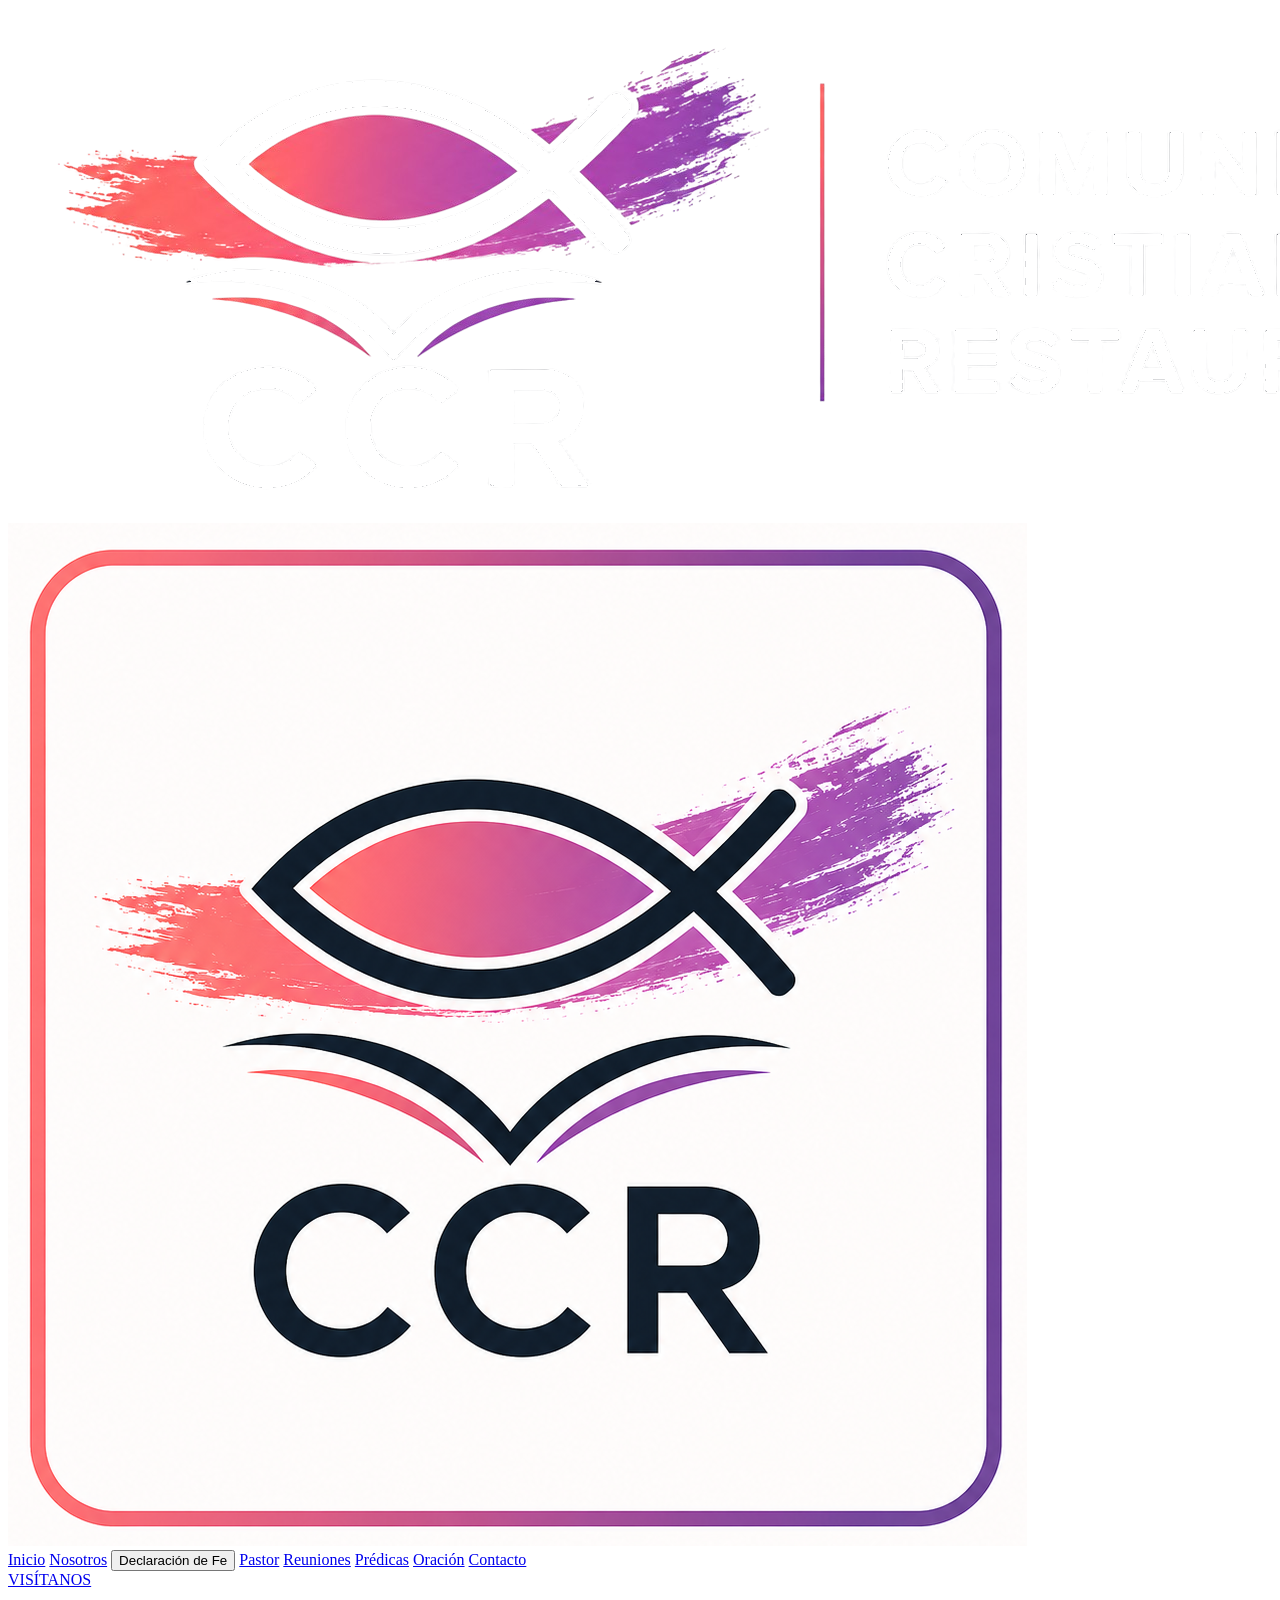
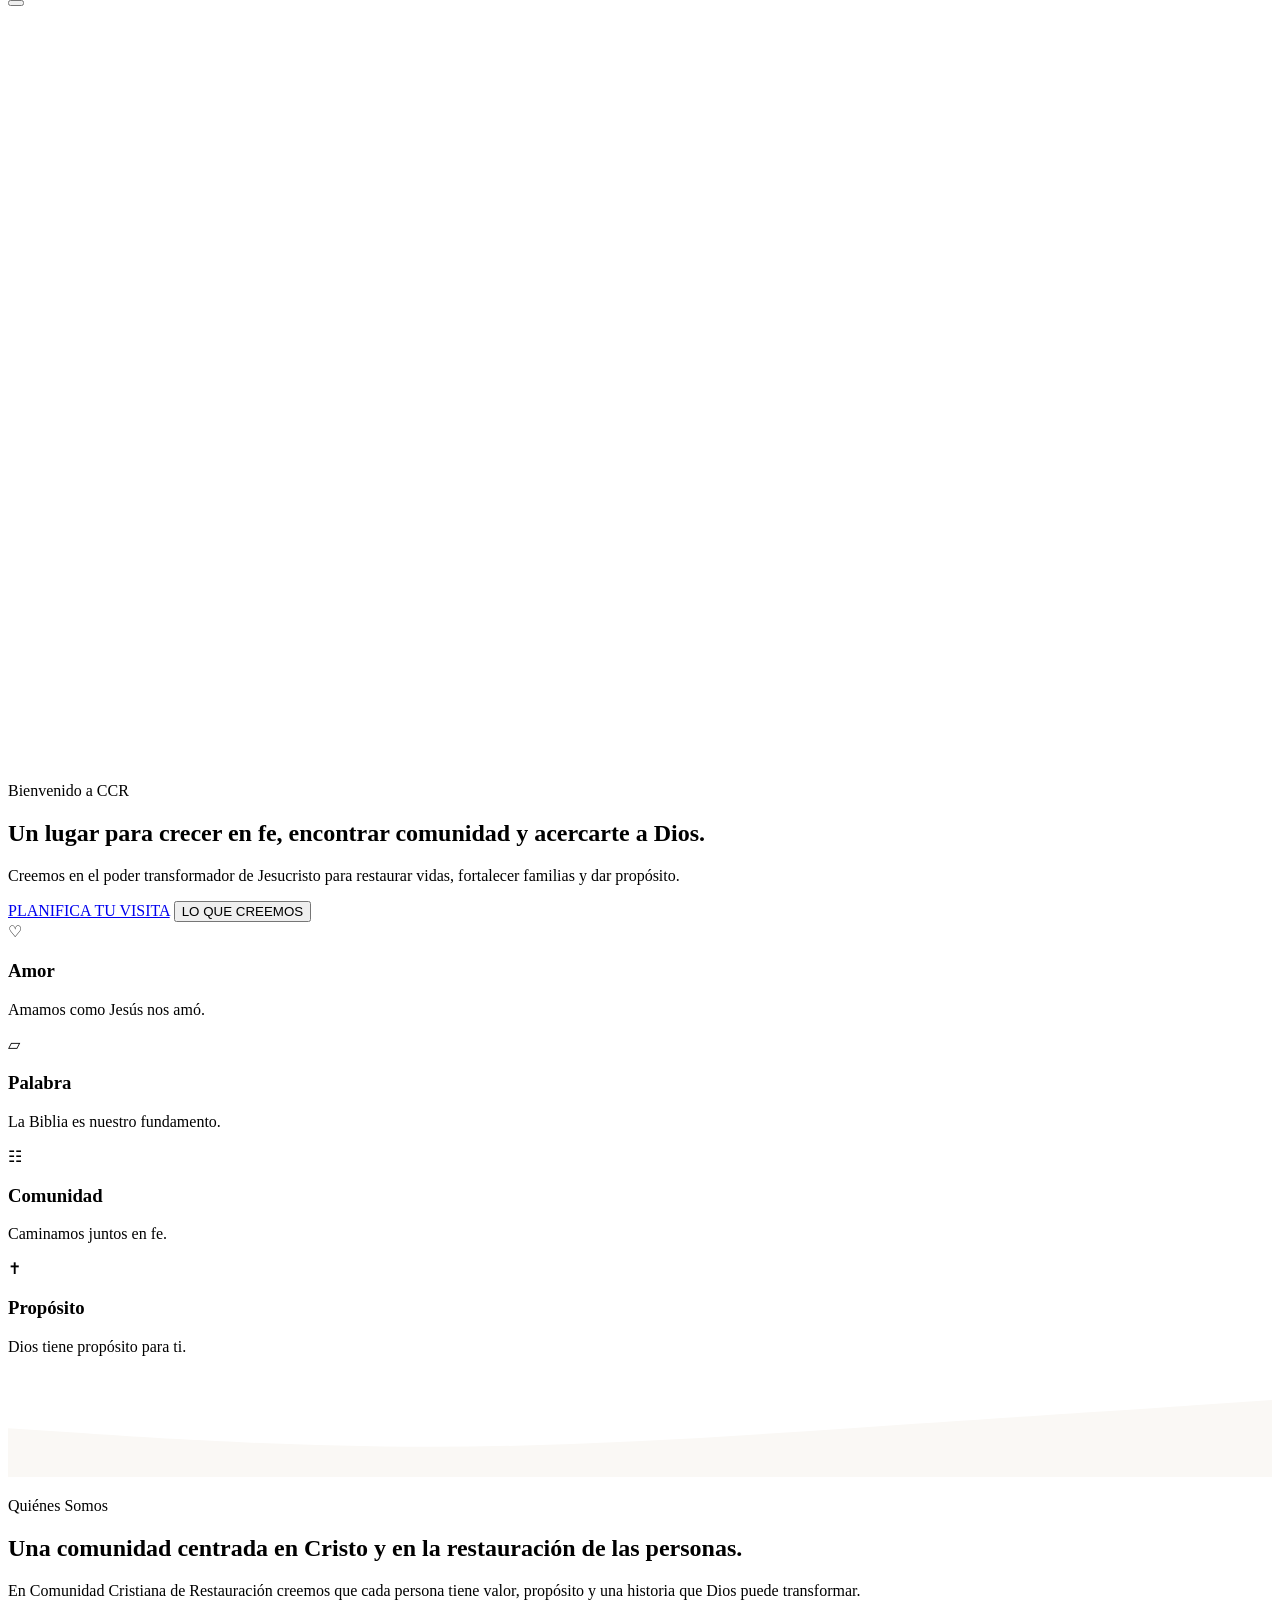
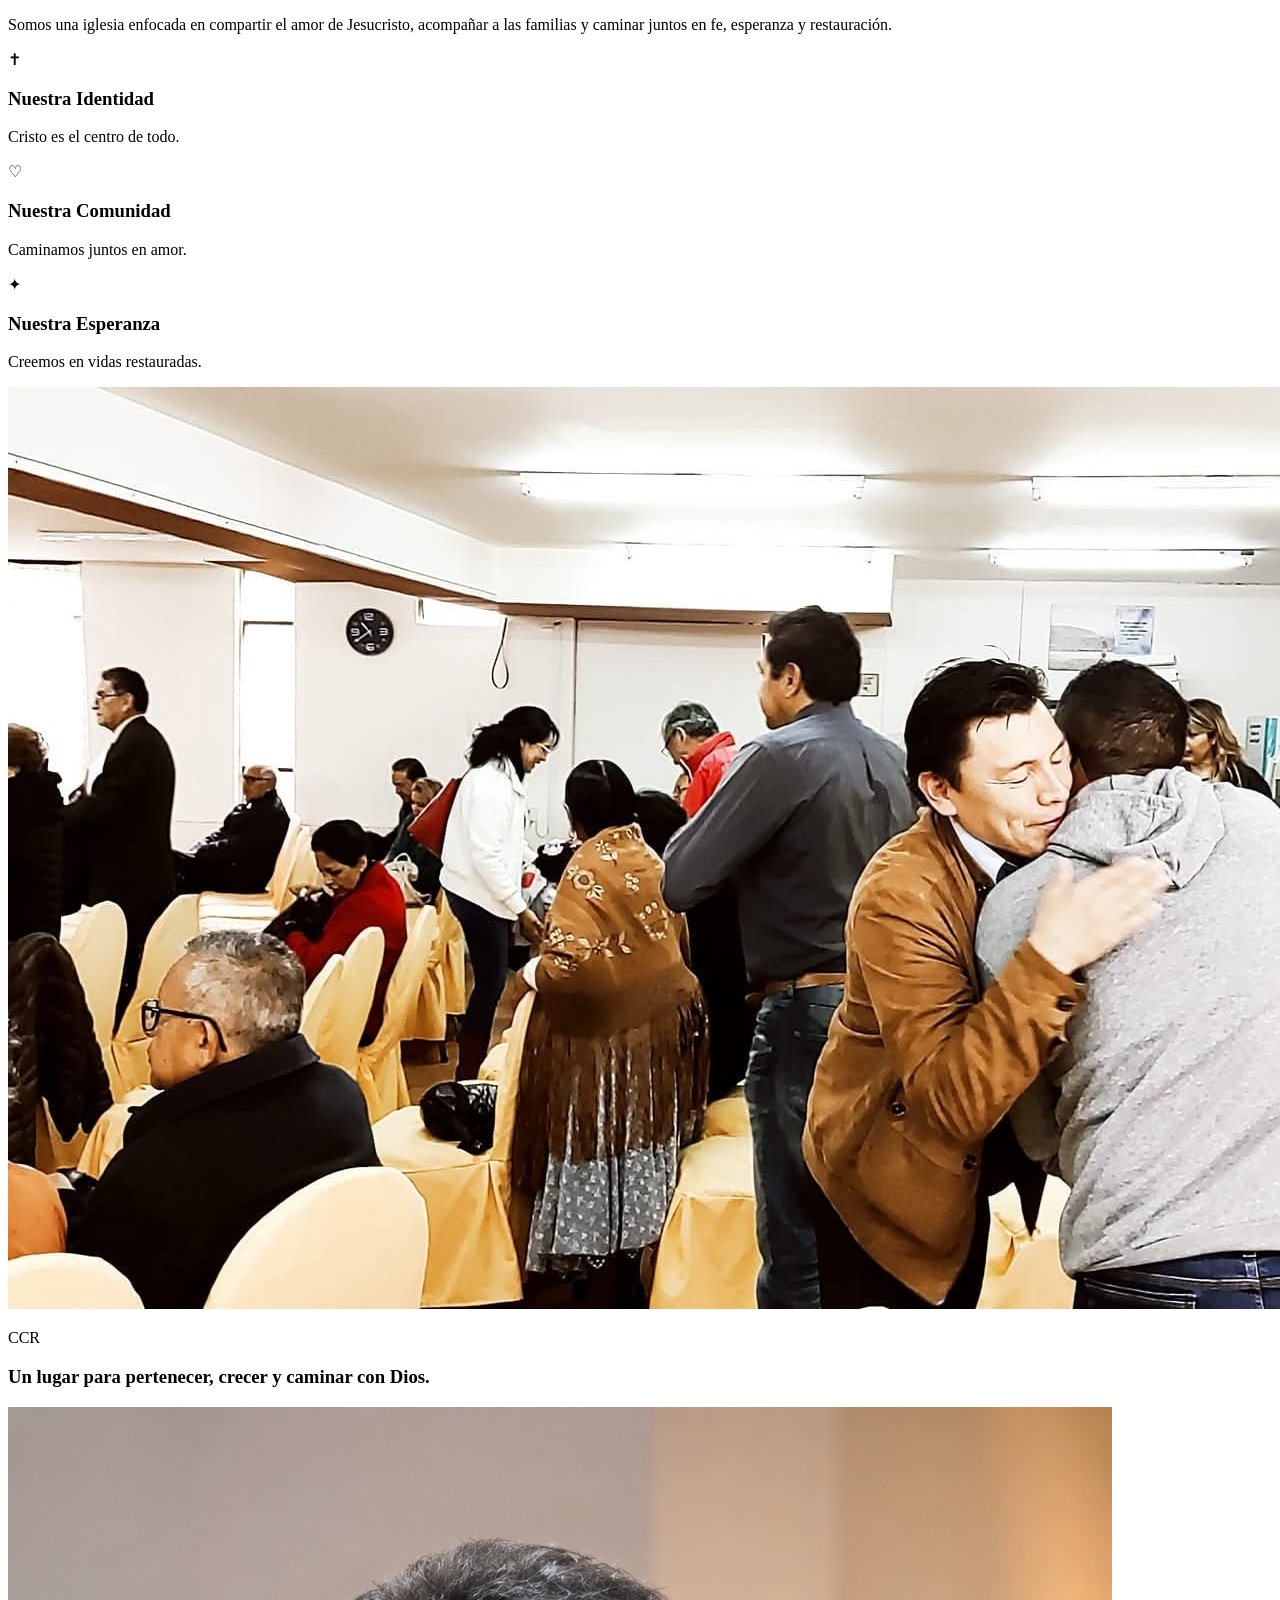
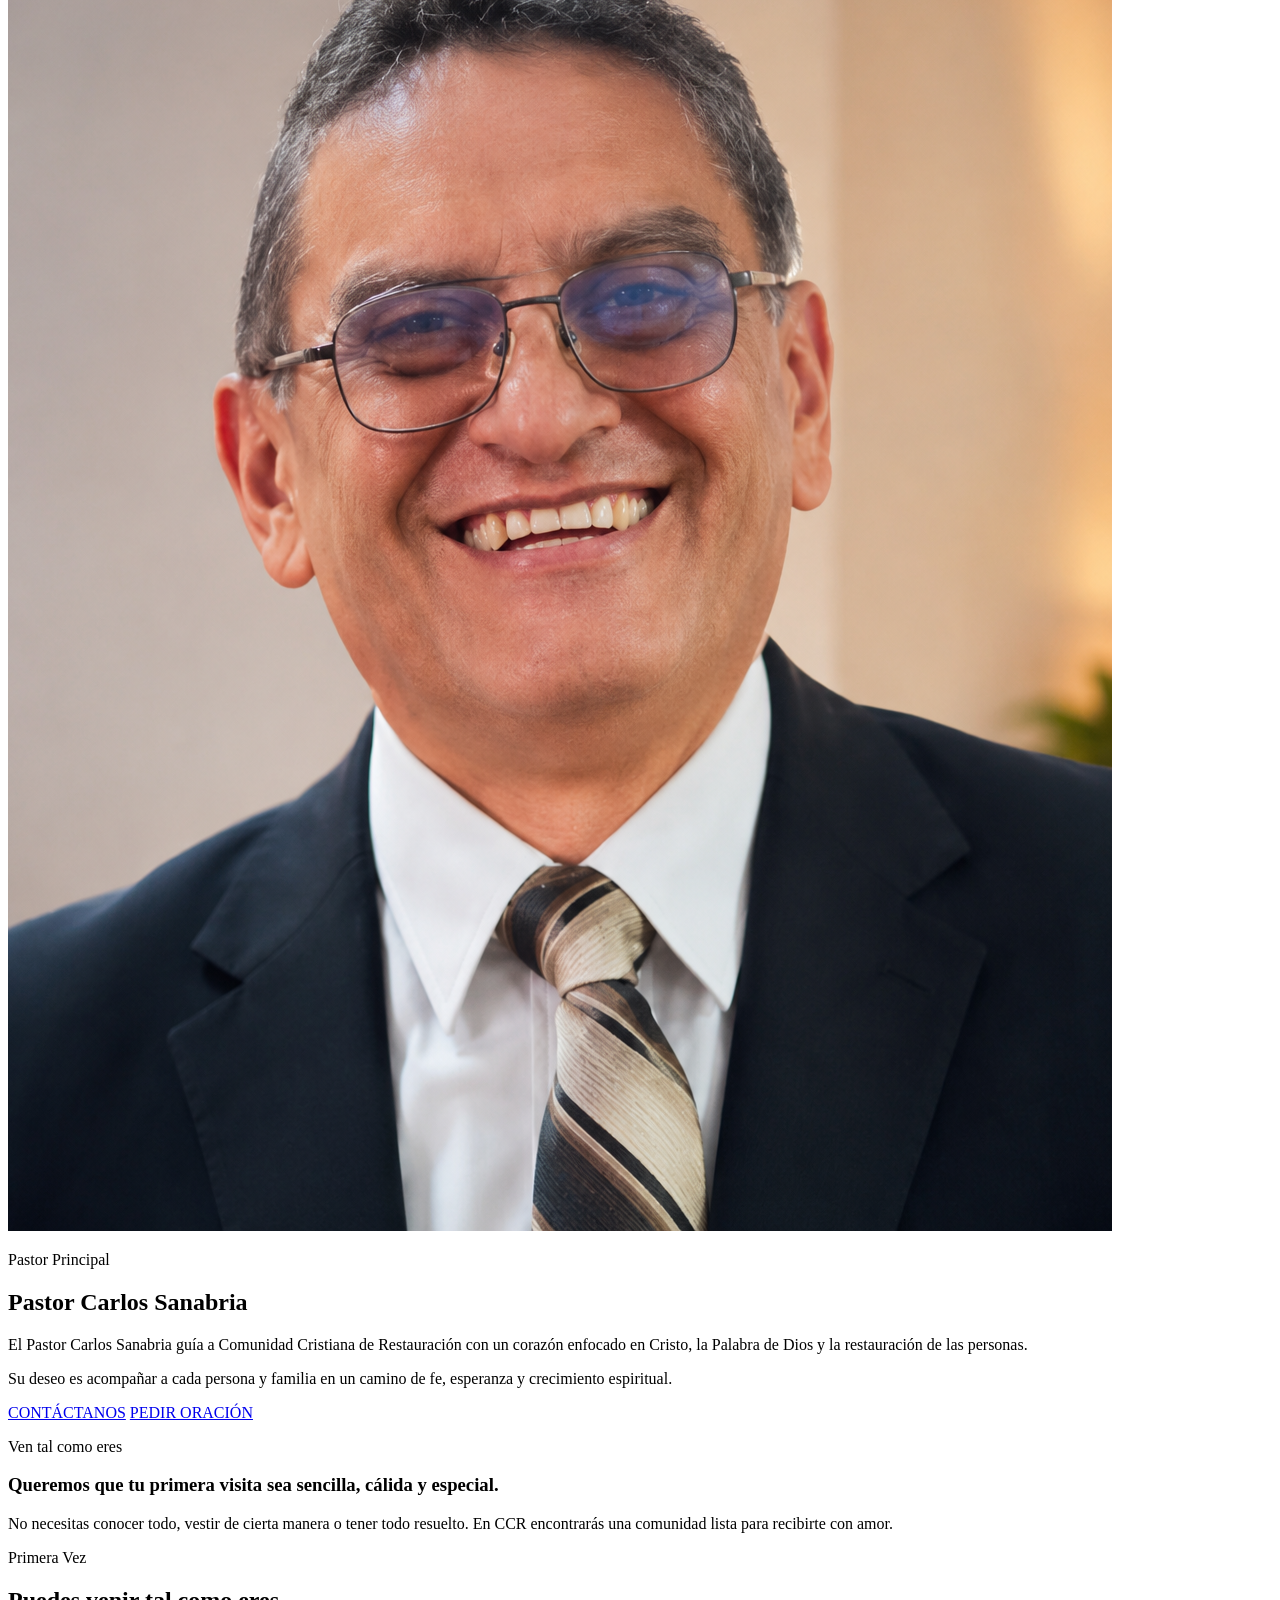
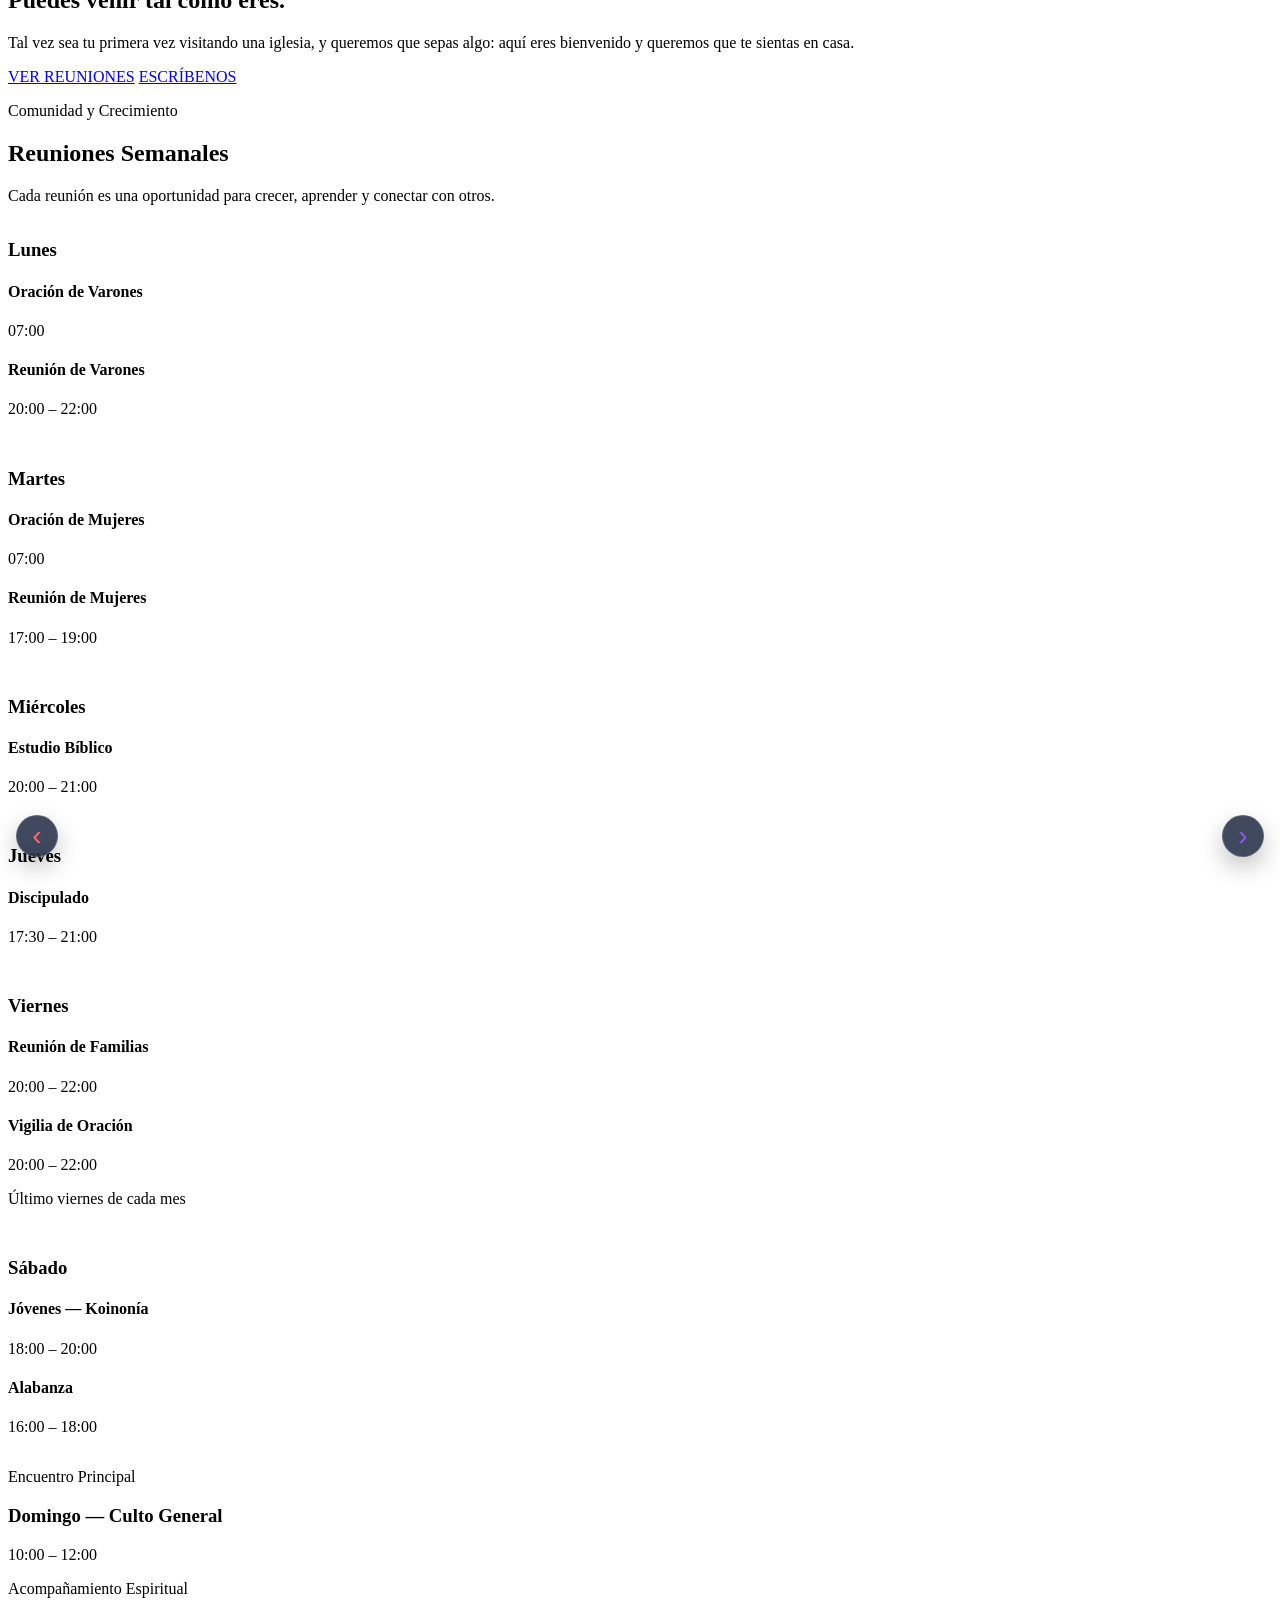
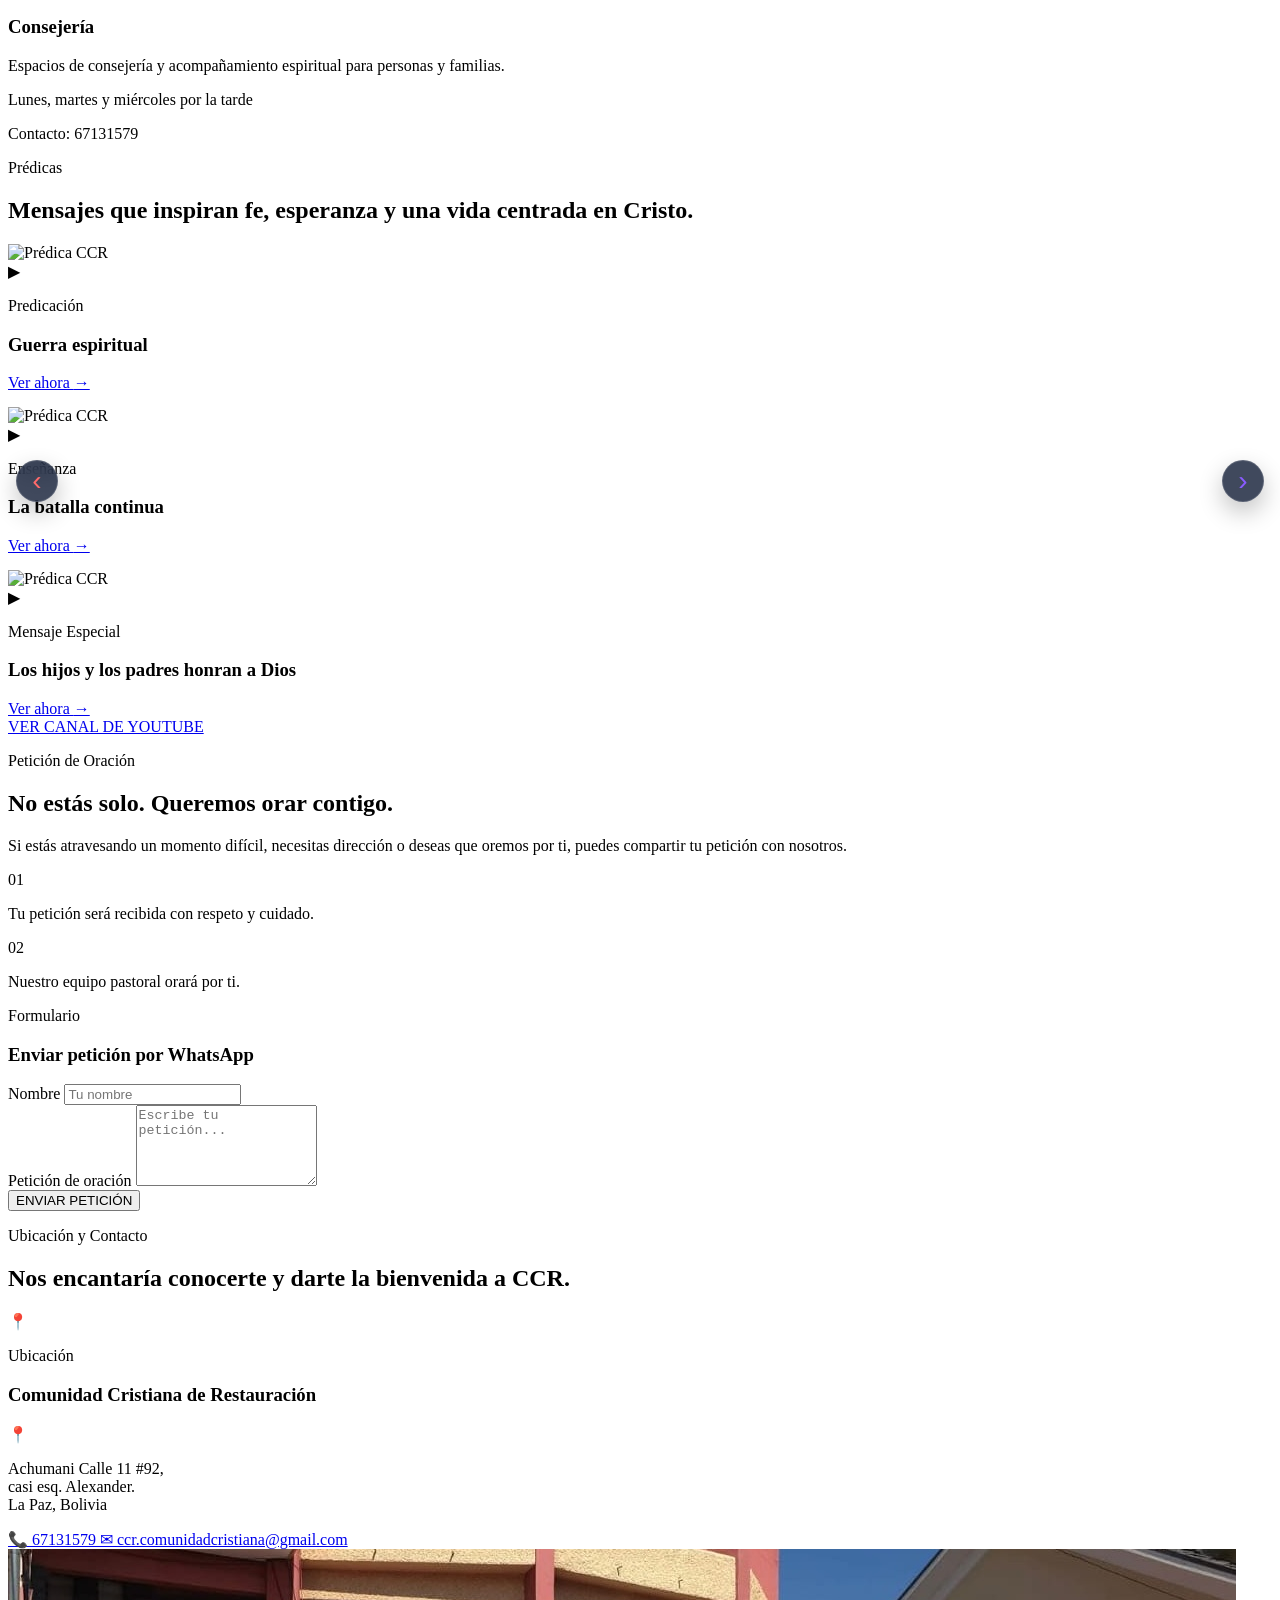
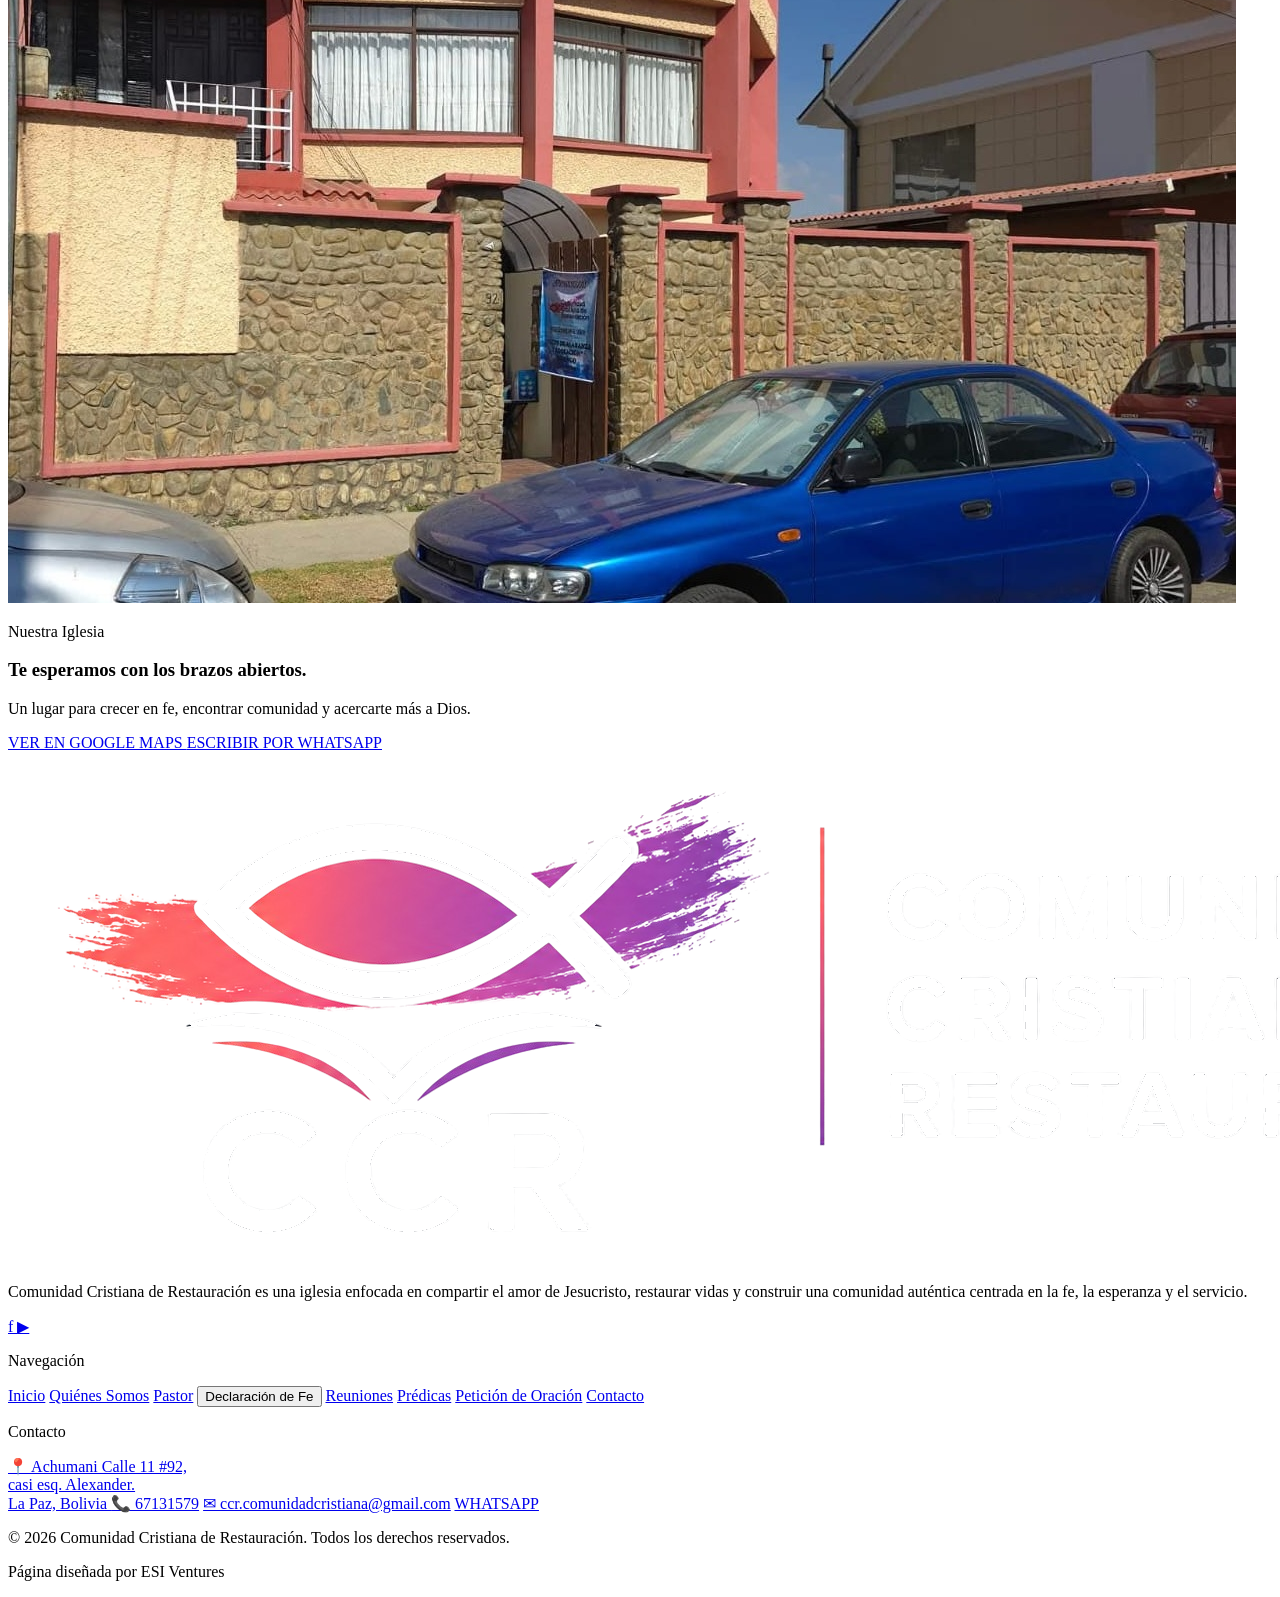
==== commit dedc6795: "Update index2.html" ====
--- a/index2.html
+++ b/index2.html
@@ -94,27 +94,51 @@
 
     .carousel-prev,
     .carousel-next {
-      display: flex;
       position: absolute;
       top: 50%;
       transform: translateY(-50%);
       z-index: 30;
-      width: 38px;
-      height: 38px;
-      border-radius: 999px;
-      background: rgba(11, 22, 48, .92);
-      color: white;
+
+      width: 42px;
+      height: 42px;
+
+      border-radius: 9999px;
+
+      background: rgba(11,22,48,0.78);
+      backdrop-filter: blur(10px);
+      -webkit-backdrop-filter: blur(10px);
+
+      border: 1px solid rgba(255,255,255,0.15);
+
+      display: flex;
       align-items: center;
       justify-content: center;
+
+      cursor: pointer;
+
       box-shadow: 0 10px 25px rgba(0,0,0,.24);
-      backdrop-filter: blur(12px);
-      -webkit-backdrop-filter: blur(12px);
+
       font-size: 28px;
       line-height: 1;
-    }
-
-    .carousel-prev { left: 0; }
-    .carousel-next { right: 0; }
+
+      transition: all 0.3s ease;
+    }
+
+    .carousel-prev {
+      left: 8px;
+      color: #FF6B6B;
+    }
+
+    .carousel-next {
+      right: 8px;
+      color: #8A5CFF;
+    }
+
+    .carousel-prev:hover,
+    .carousel-next:hover {
+      transform: translateY(-50%) scale(1.08);
+      background: rgba(11,22,48,0.95);
+    }
 
     @media (min-width: 640px) {
       .mobile-card {
@@ -145,47 +169,7 @@
         max-width: none;
       }
 
- .carousel-prev,
-.carousel-next {
-  position: absolute;
-  top: 50%;
-  transform: translateY(-50%);
-
-  width: 42px;
-  height: 42px;
-
-  border-radius: 9999px;
-
-  background: rgba(11,22,48,0.75);
-  backdrop-filter: blur(10px);
-
-  border: 1px solid rgba(255,255,255,0.15);
-
-  display: flex;
-  align-items: center;
-  justify-content: center;
-
-  z-index: 30;
-  cursor: pointer;
-
-  transition: all 0.3s ease;
-}
-
-.carousel-prev {
-  left: 8px;
-  color: #FF6B6B;
-}
-
-.carousel-next {
-  right: 8px;
-  color: #8A5CFF;
-}
-
-.carousel-prev:hover,
-.carousel-next:hover {
-  transform: translateY(-50%) scale(1.08);
-  background: rgba(11,22,48,0.95);
-}
+
     }
 
     /* FAITH MODAL */
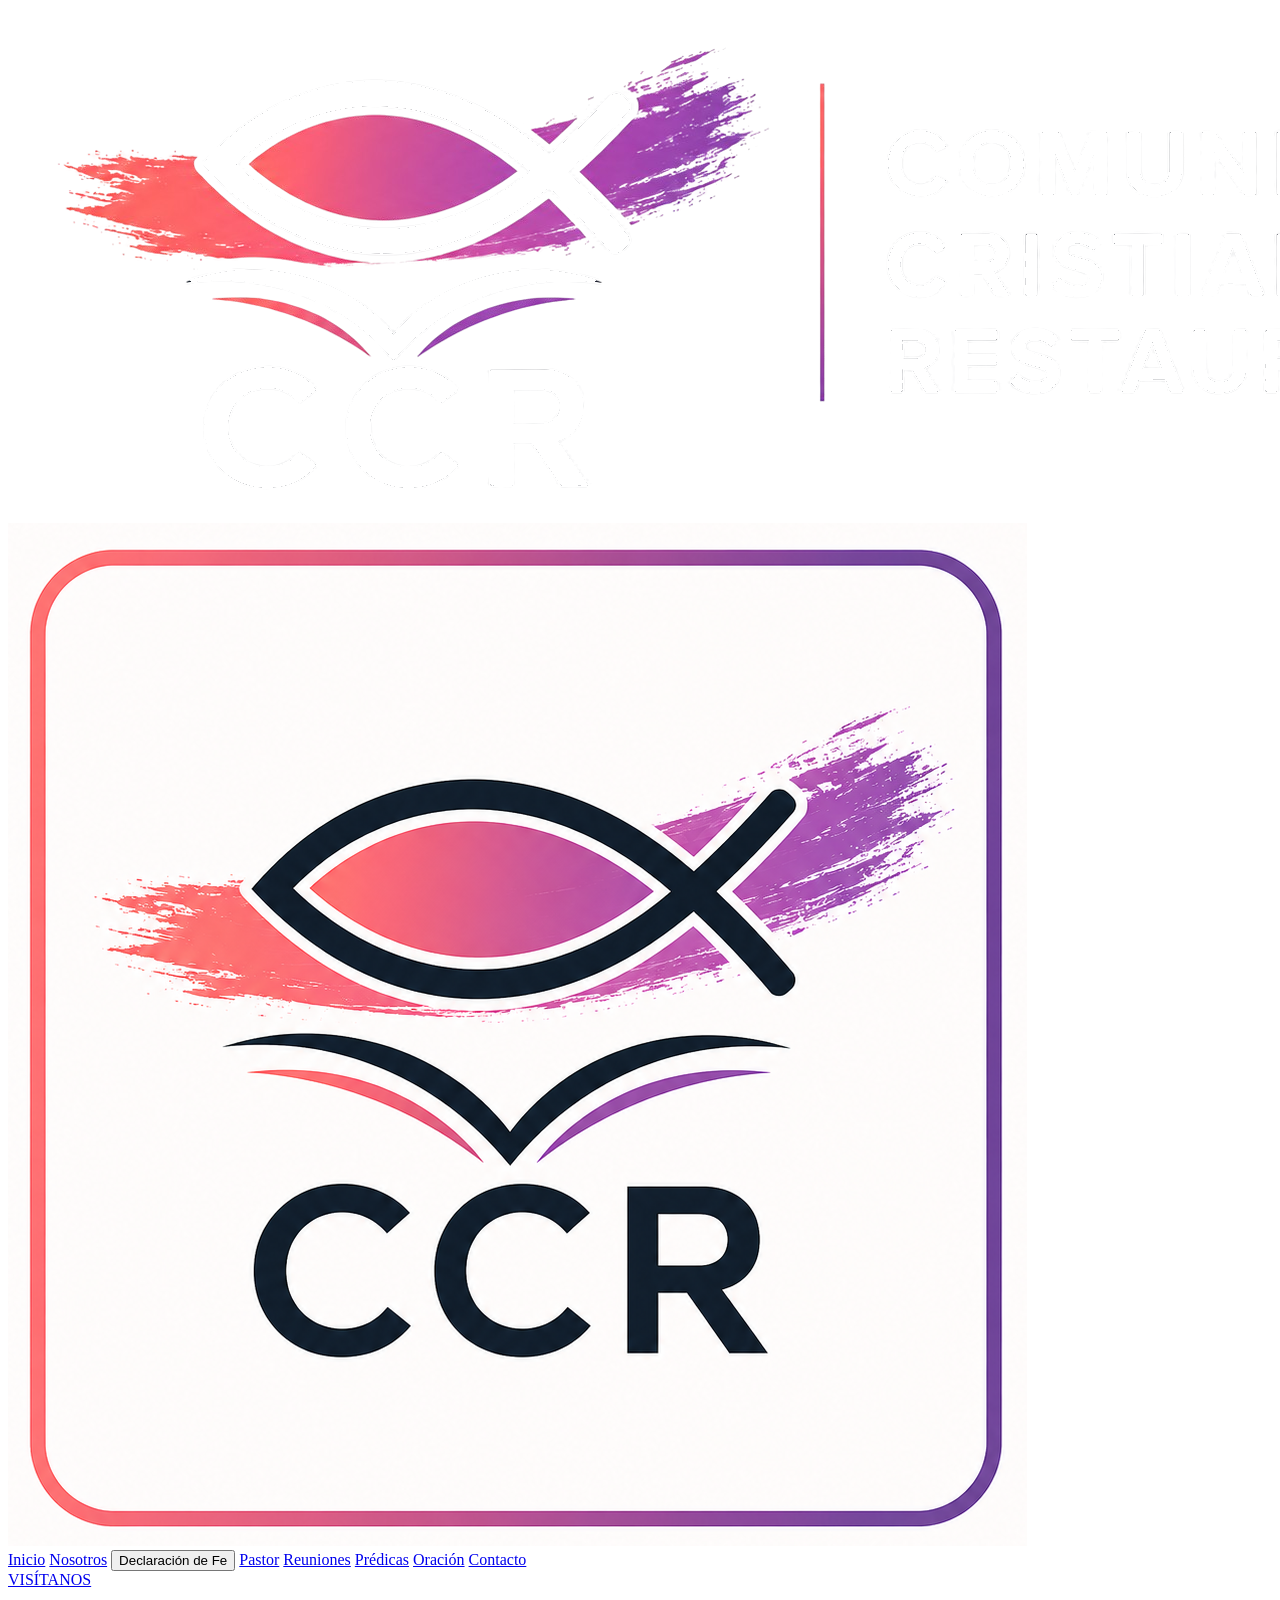
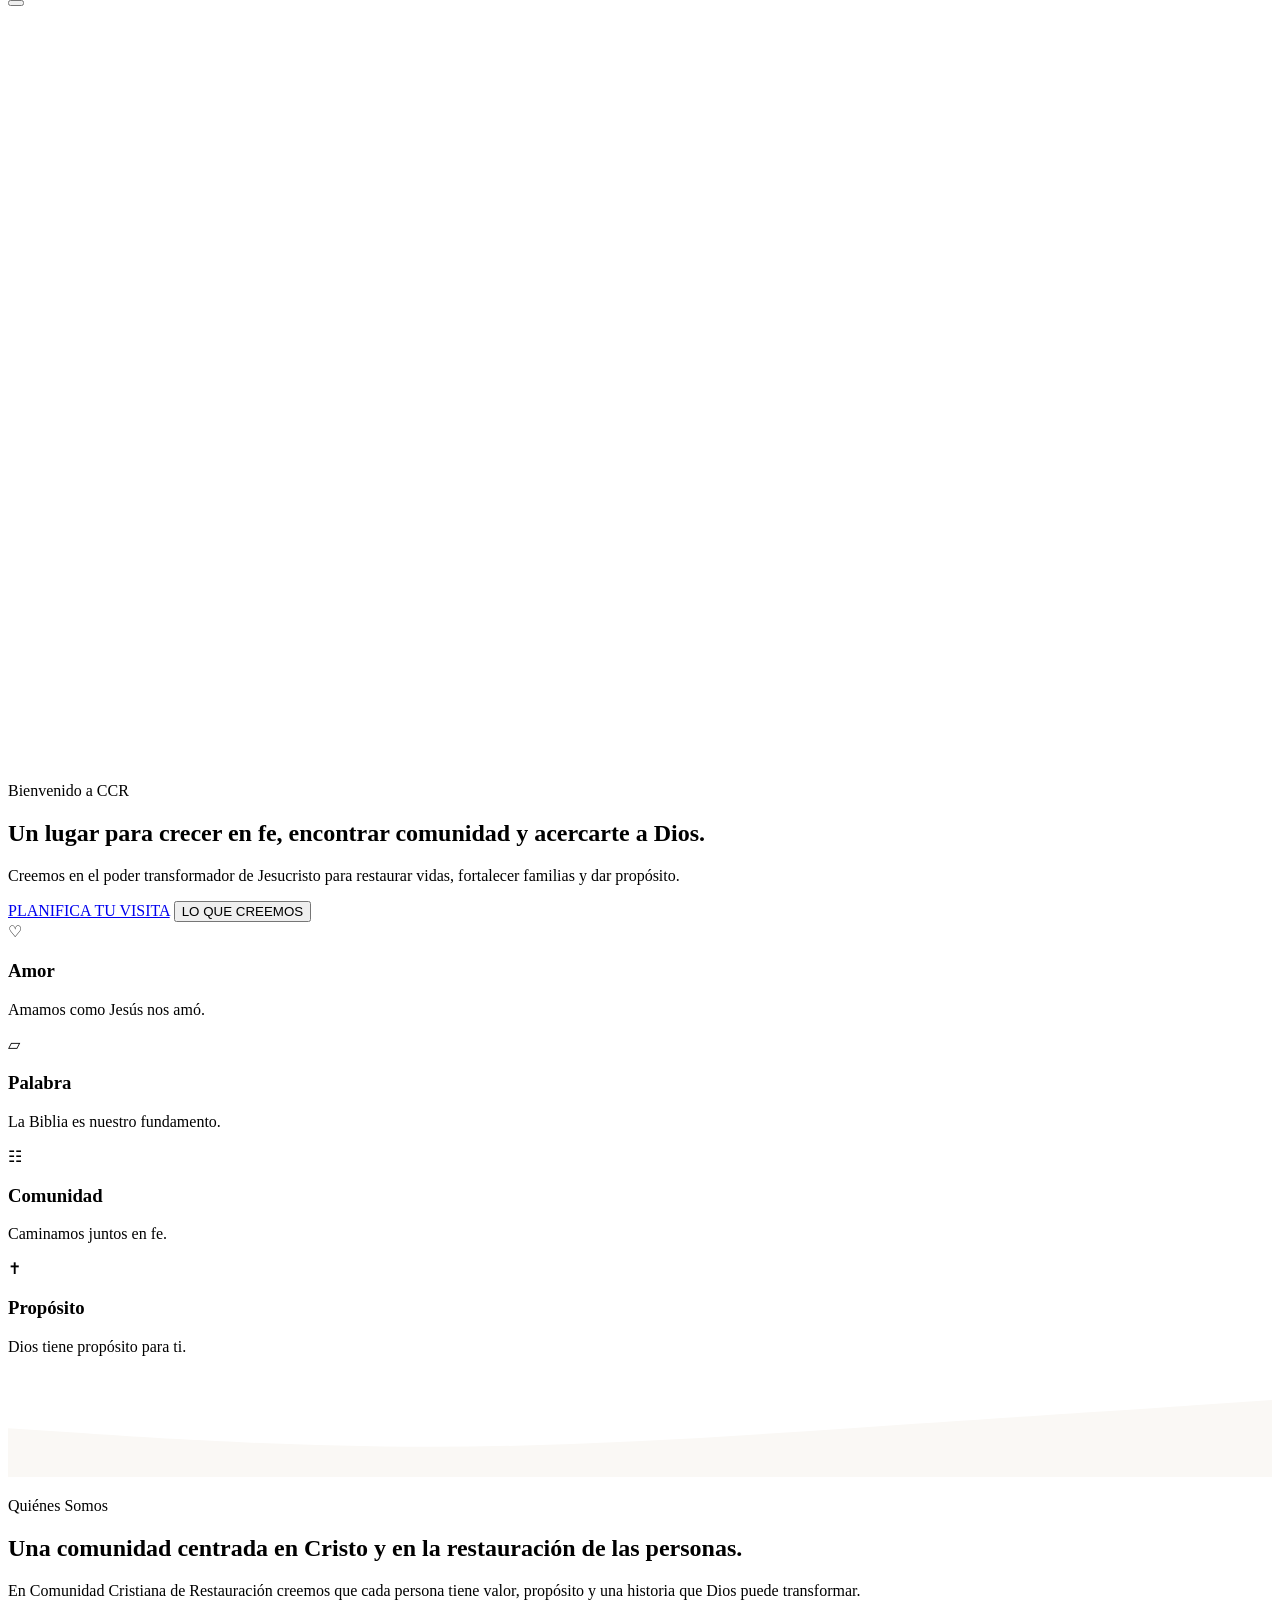
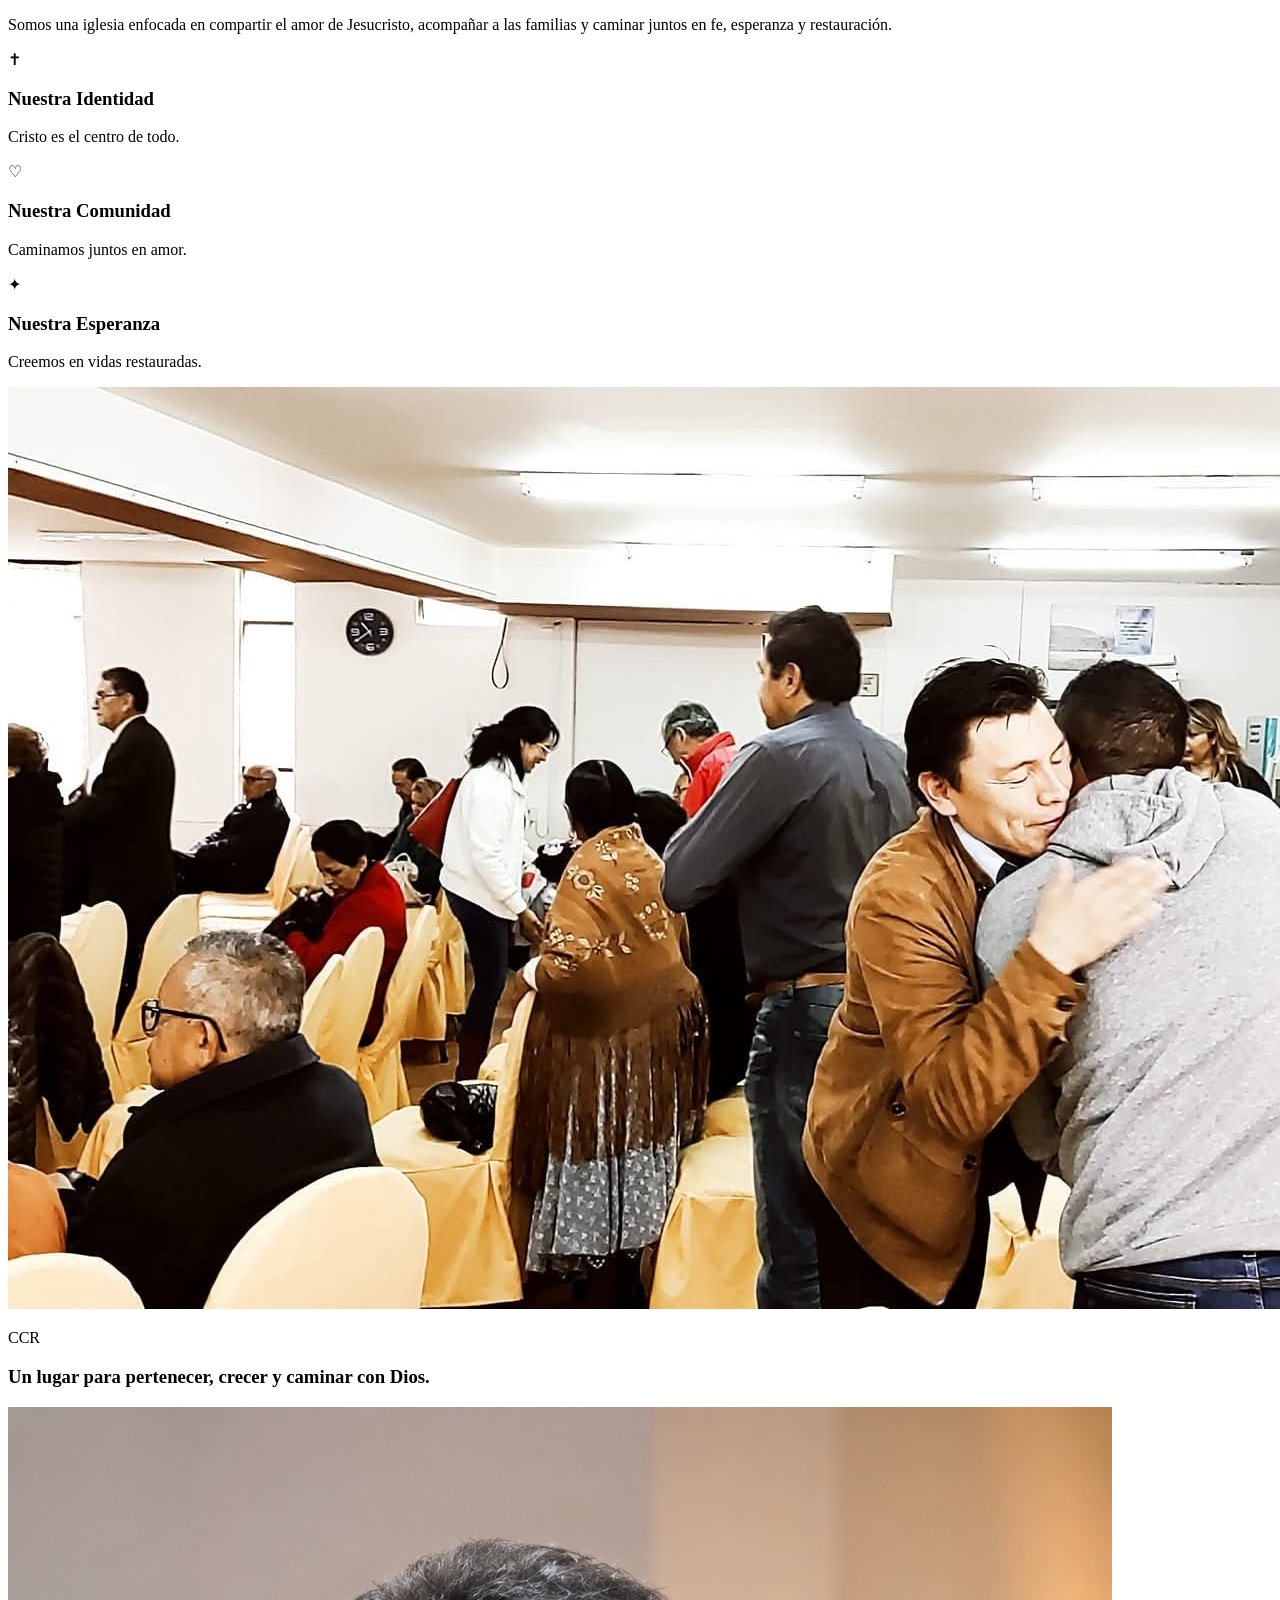
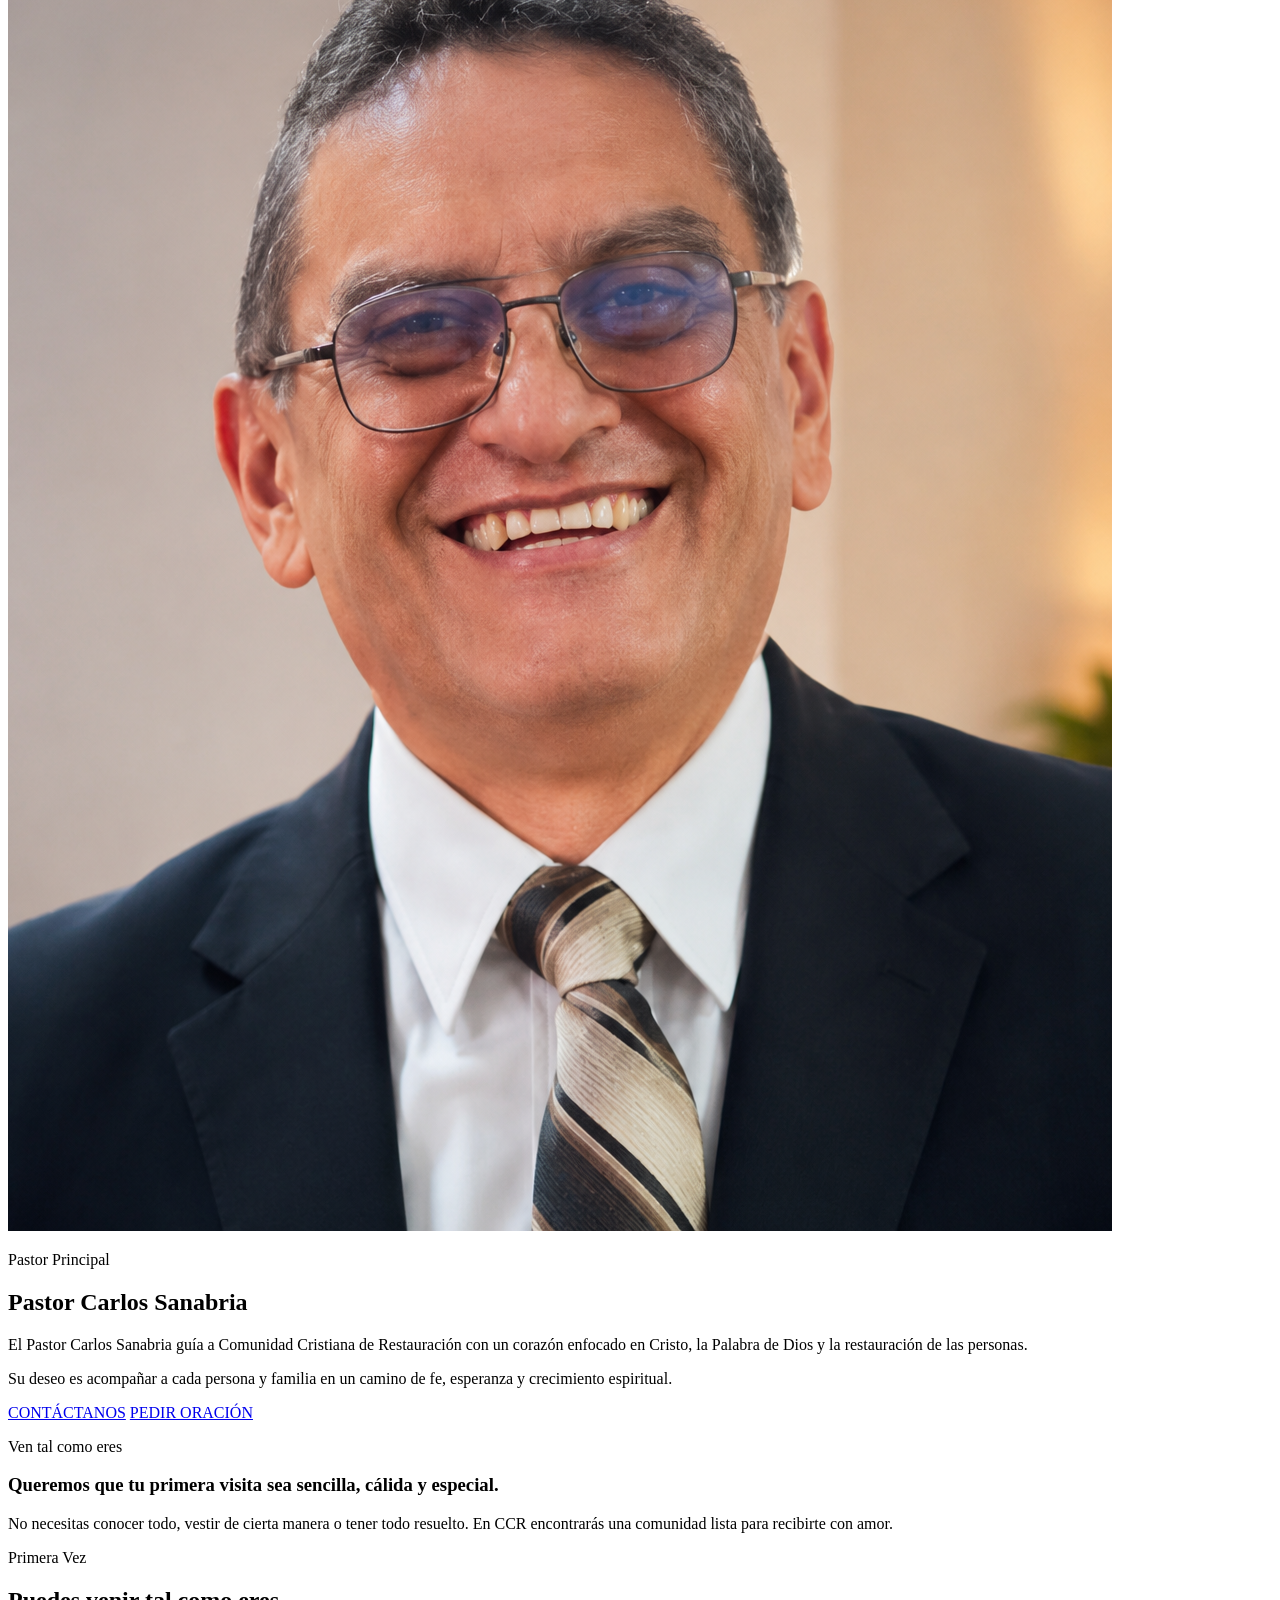
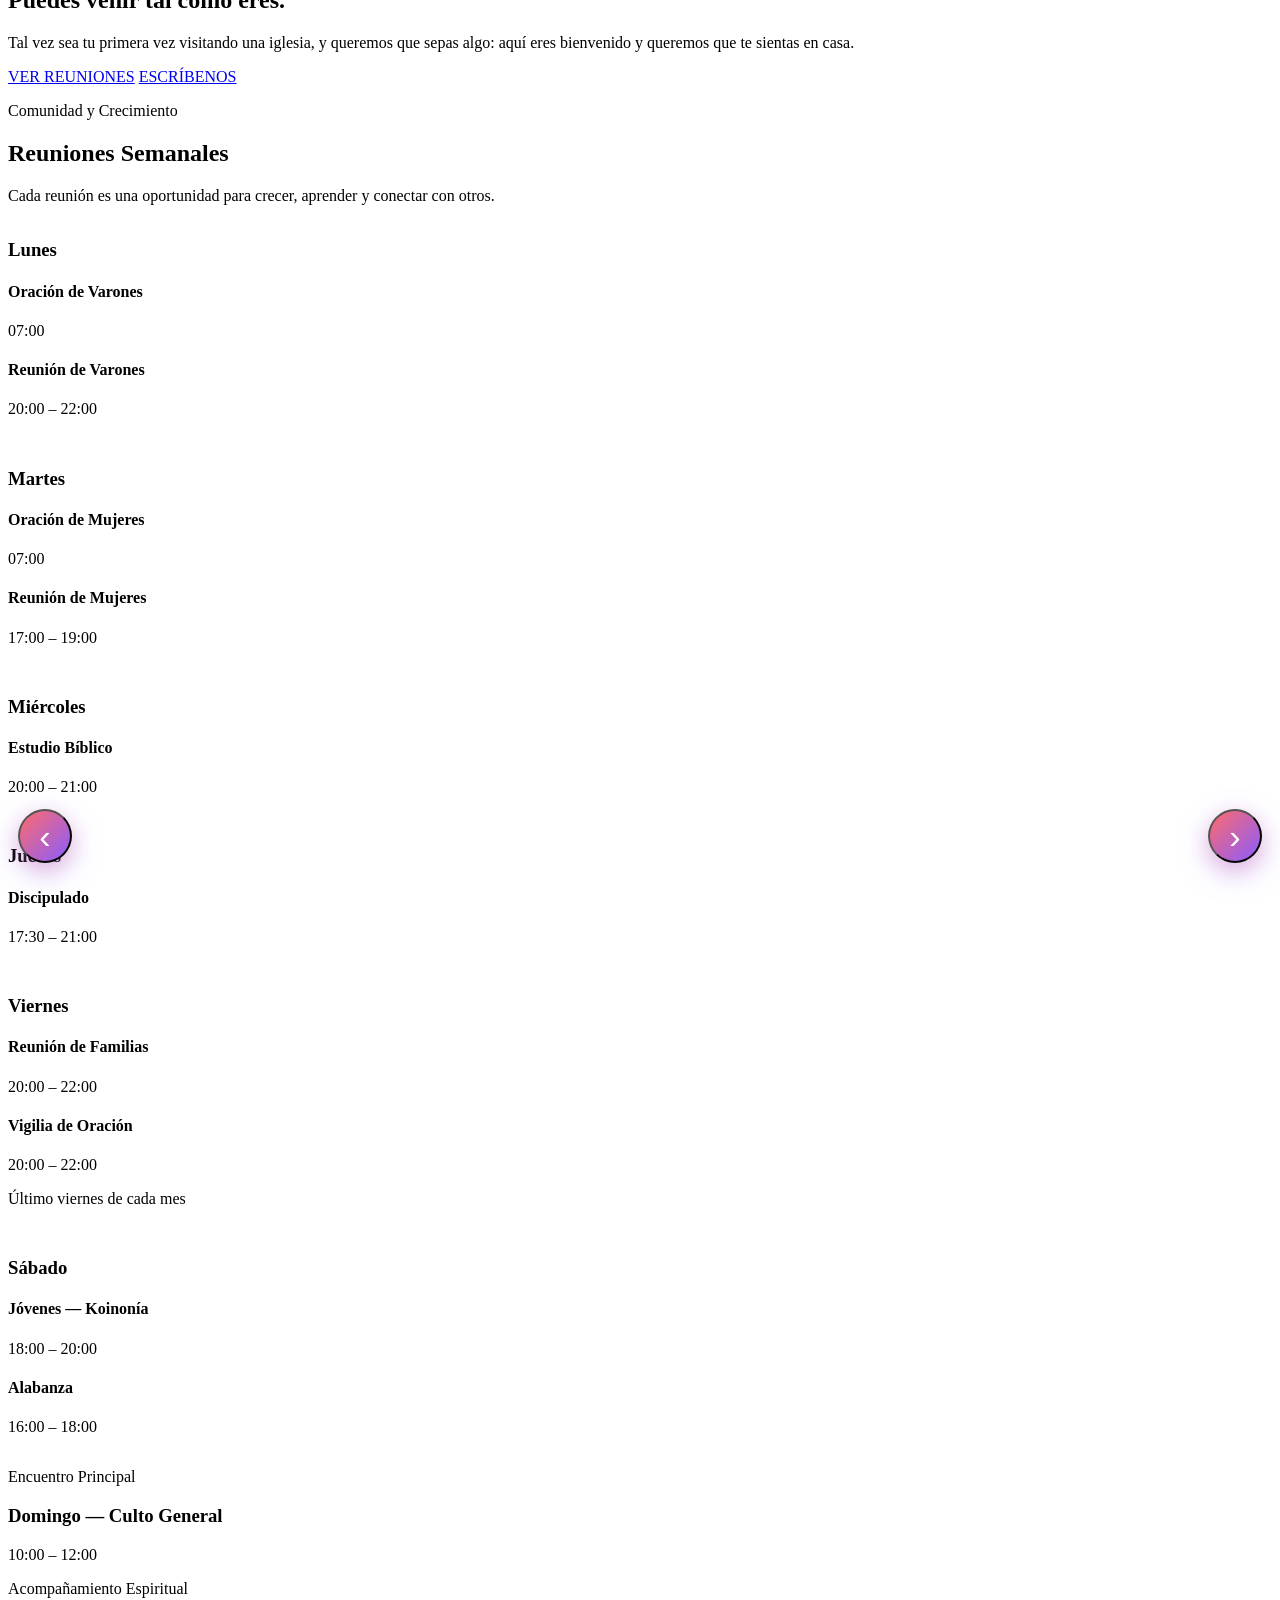
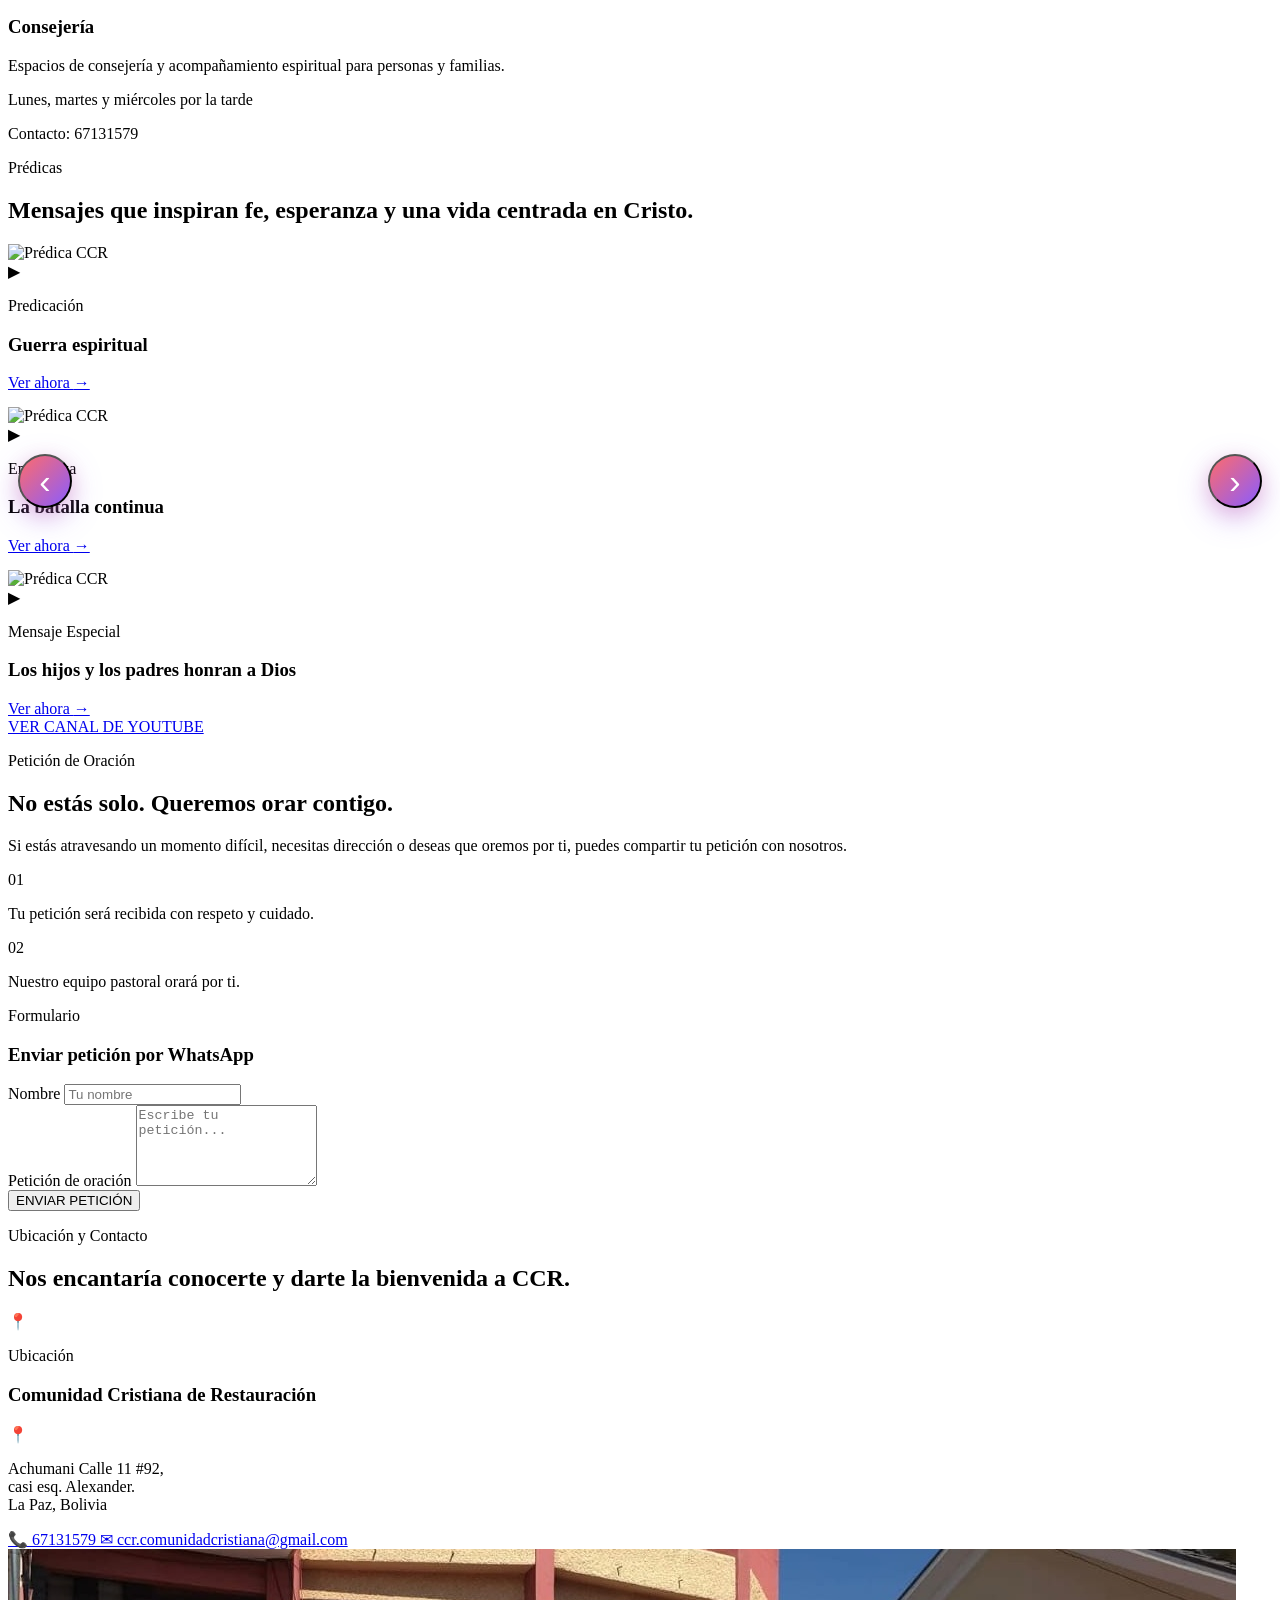
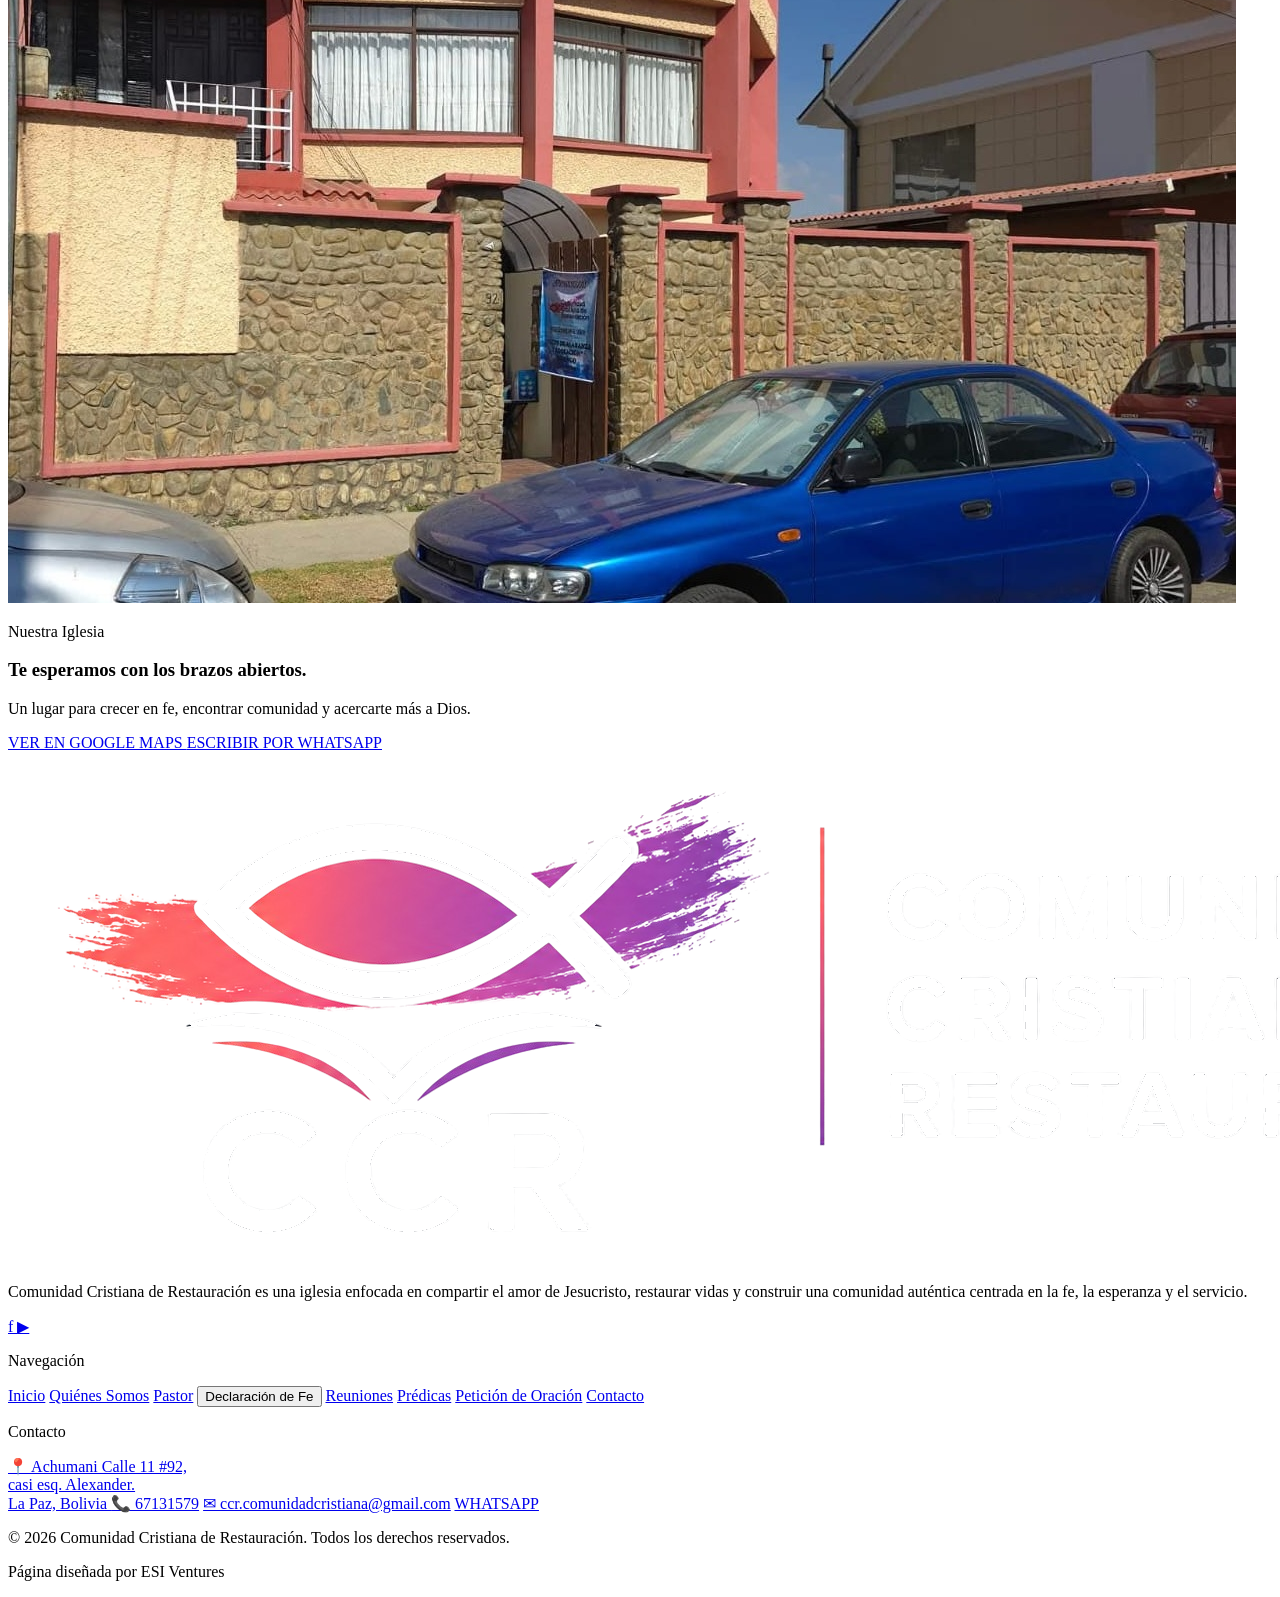
==== commit 51cf12c1: "Update index2.html" ====
--- a/index2.html
+++ b/index2.html
@@ -92,53 +92,56 @@
       scroll-snap-align: center;
     }
 
-    .carousel-prev,
-    .carousel-next {
-      position: absolute;
-      top: 50%;
-      transform: translateY(-50%);
-      z-index: 30;
-
-      width: 42px;
-      height: 42px;
-
-      border-radius: 9999px;
-
-      background: rgba(11,22,48,0.78);
-      backdrop-filter: blur(10px);
-      -webkit-backdrop-filter: blur(10px);
-
-      border: 1px solid rgba(255,255,255,0.15);
-
-      display: flex;
-      align-items: center;
-      justify-content: center;
-
-      cursor: pointer;
-
-      box-shadow: 0 10px 25px rgba(0,0,0,.24);
-
-      font-size: 28px;
-      line-height: 1;
-
-      transition: all 0.3s ease;
-    }
-
-    .carousel-prev {
-      left: 8px;
-      color: #FF6B6B;
-    }
-
-    .carousel-next {
-      right: 8px;
-      color: #8A5CFF;
-    }
-
-    .carousel-prev:hover,
-    .carousel-next:hover {
-      transform: translateY(-50%) scale(1.08);
-      background: rgba(11,22,48,0.95);
-    }
+.carousel-prev,
+.carousel-next {
+  position: absolute;
+  top: 50%;
+  transform: translateY(-50%);
+  z-index: 30;
+
+  width: 54px;
+  height: 54px;
+
+  border-radius: 9999px;
+
+  background: linear-gradient(
+    135deg,
+    #FF6B6B 0%,
+    #8A5CFF 100%
+  );
+
+  color: white;
+
+  display: flex;
+  align-items: center;
+  justify-content: center;
+
+  cursor: pointer;
+
+  box-shadow:
+    0 10px 30px rgba(138,92,255,.35),
+    0 6px 18px rgba(255,107,107,.25);
+
+  font-size: 34px;
+  font-weight: 300;
+  line-height: 1;
+
+  transition: all 0.3s ease;
+}
+
+.carousel-prev {
+  left: 10px;
+}
+
+.carousel-next {
+  right: 10px;
+}
+
+.carousel-prev:hover,
+.carousel-next:hover {
+  transform: translateY(-50%) scale(1.08);
+  filter: brightness(1.08);
+}
 
     @media (min-width: 640px) {
       .mobile-card {
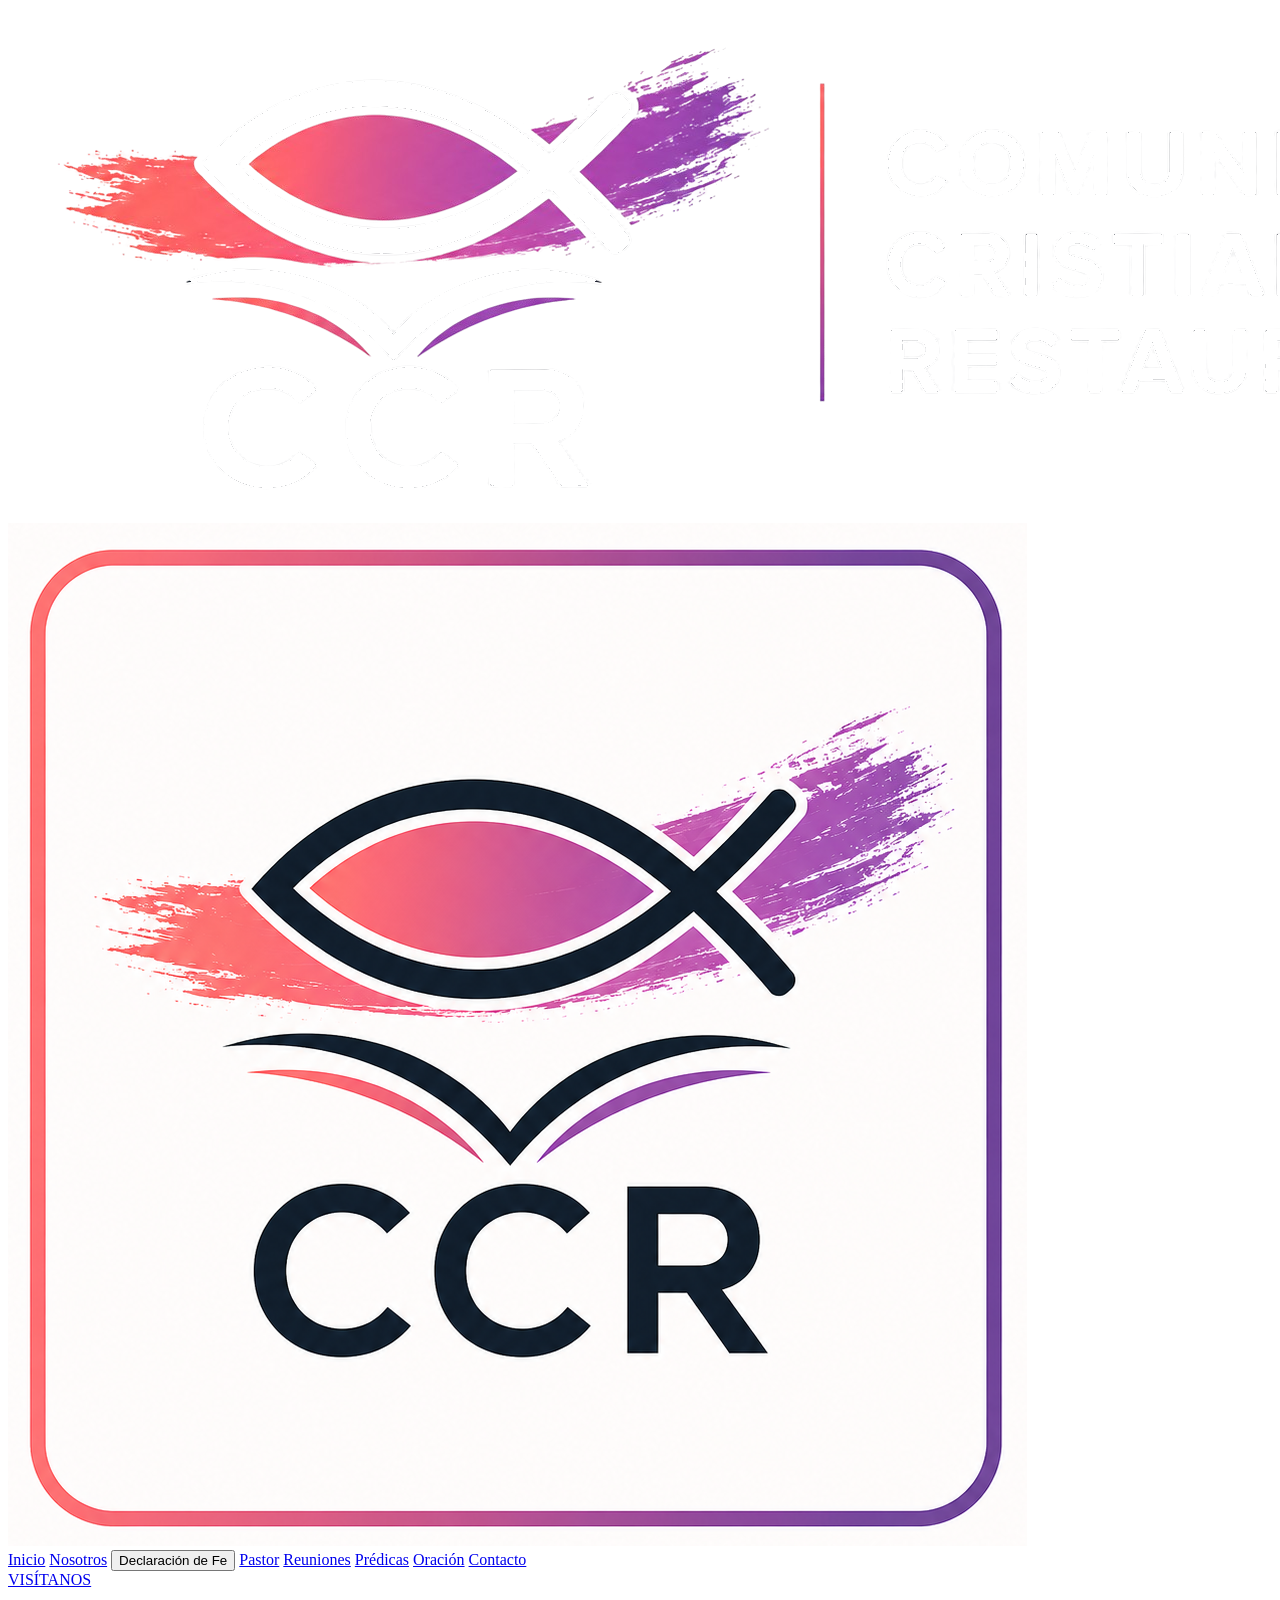
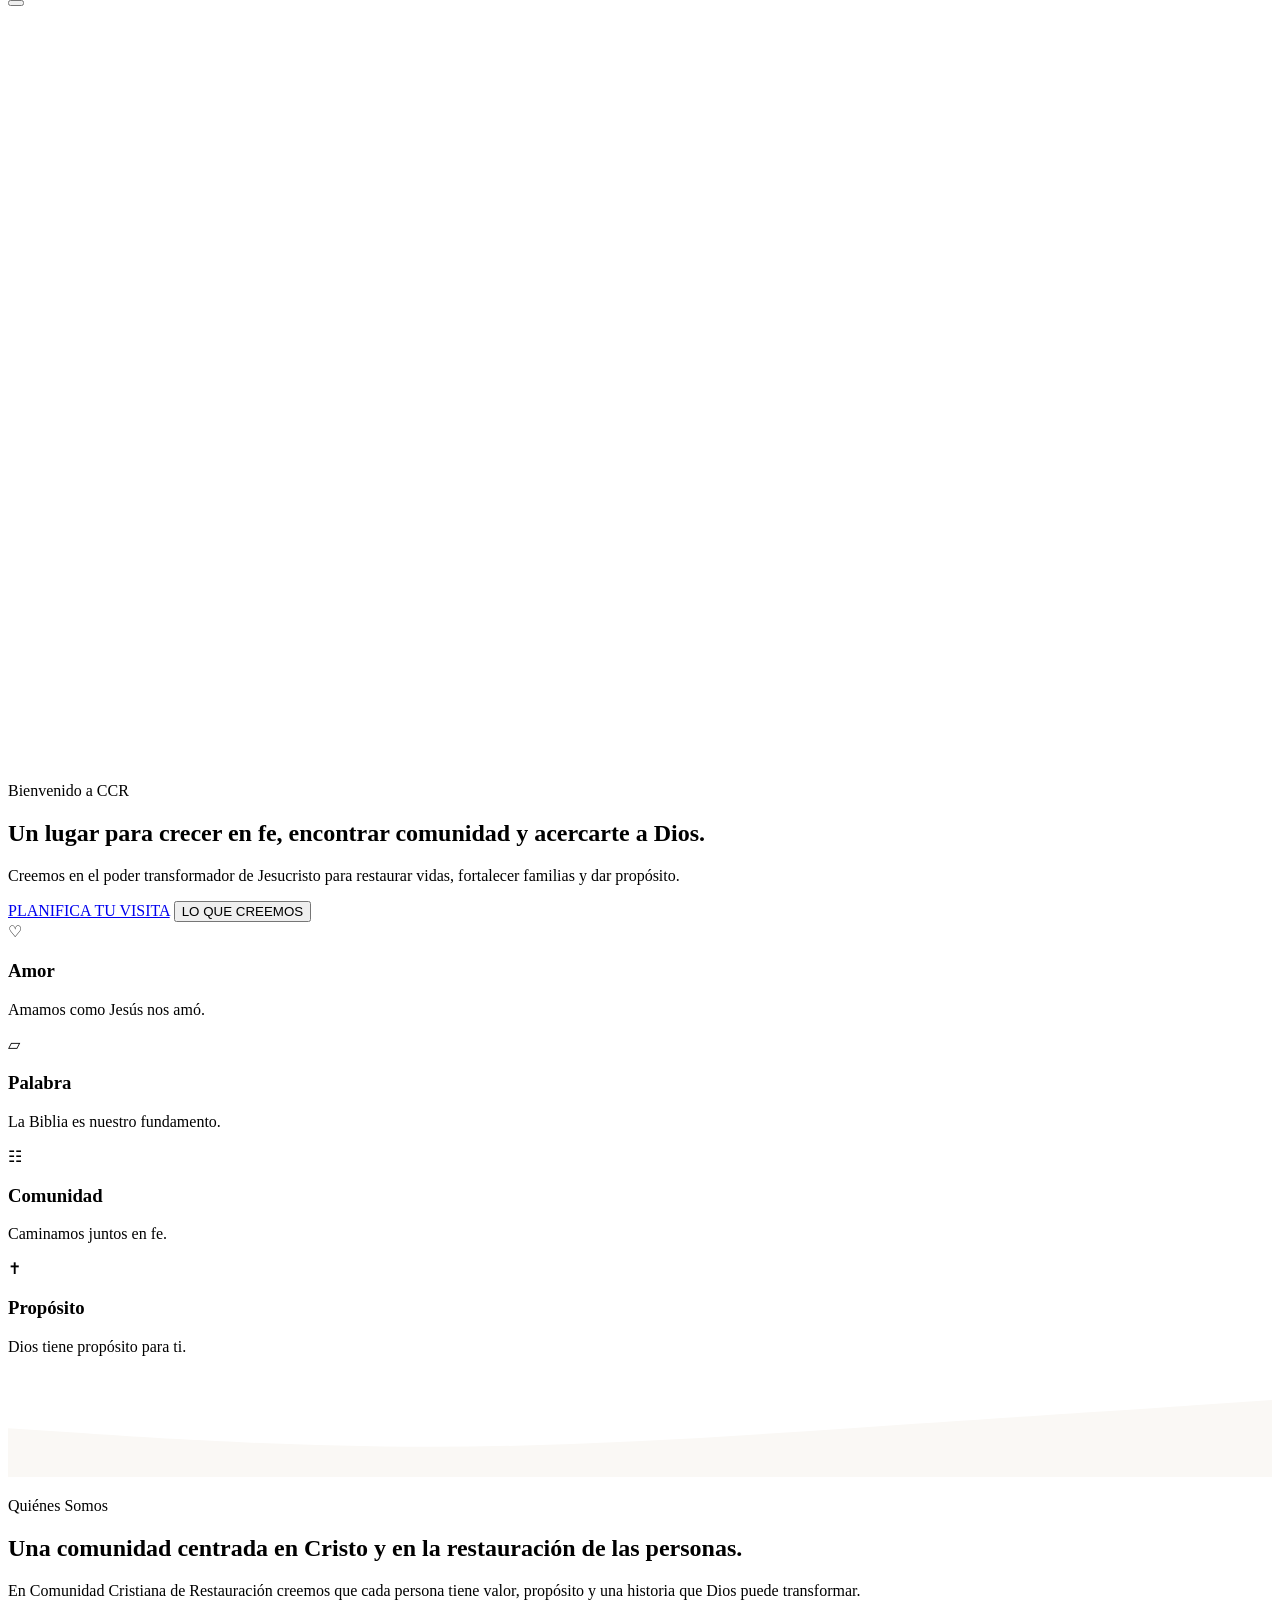
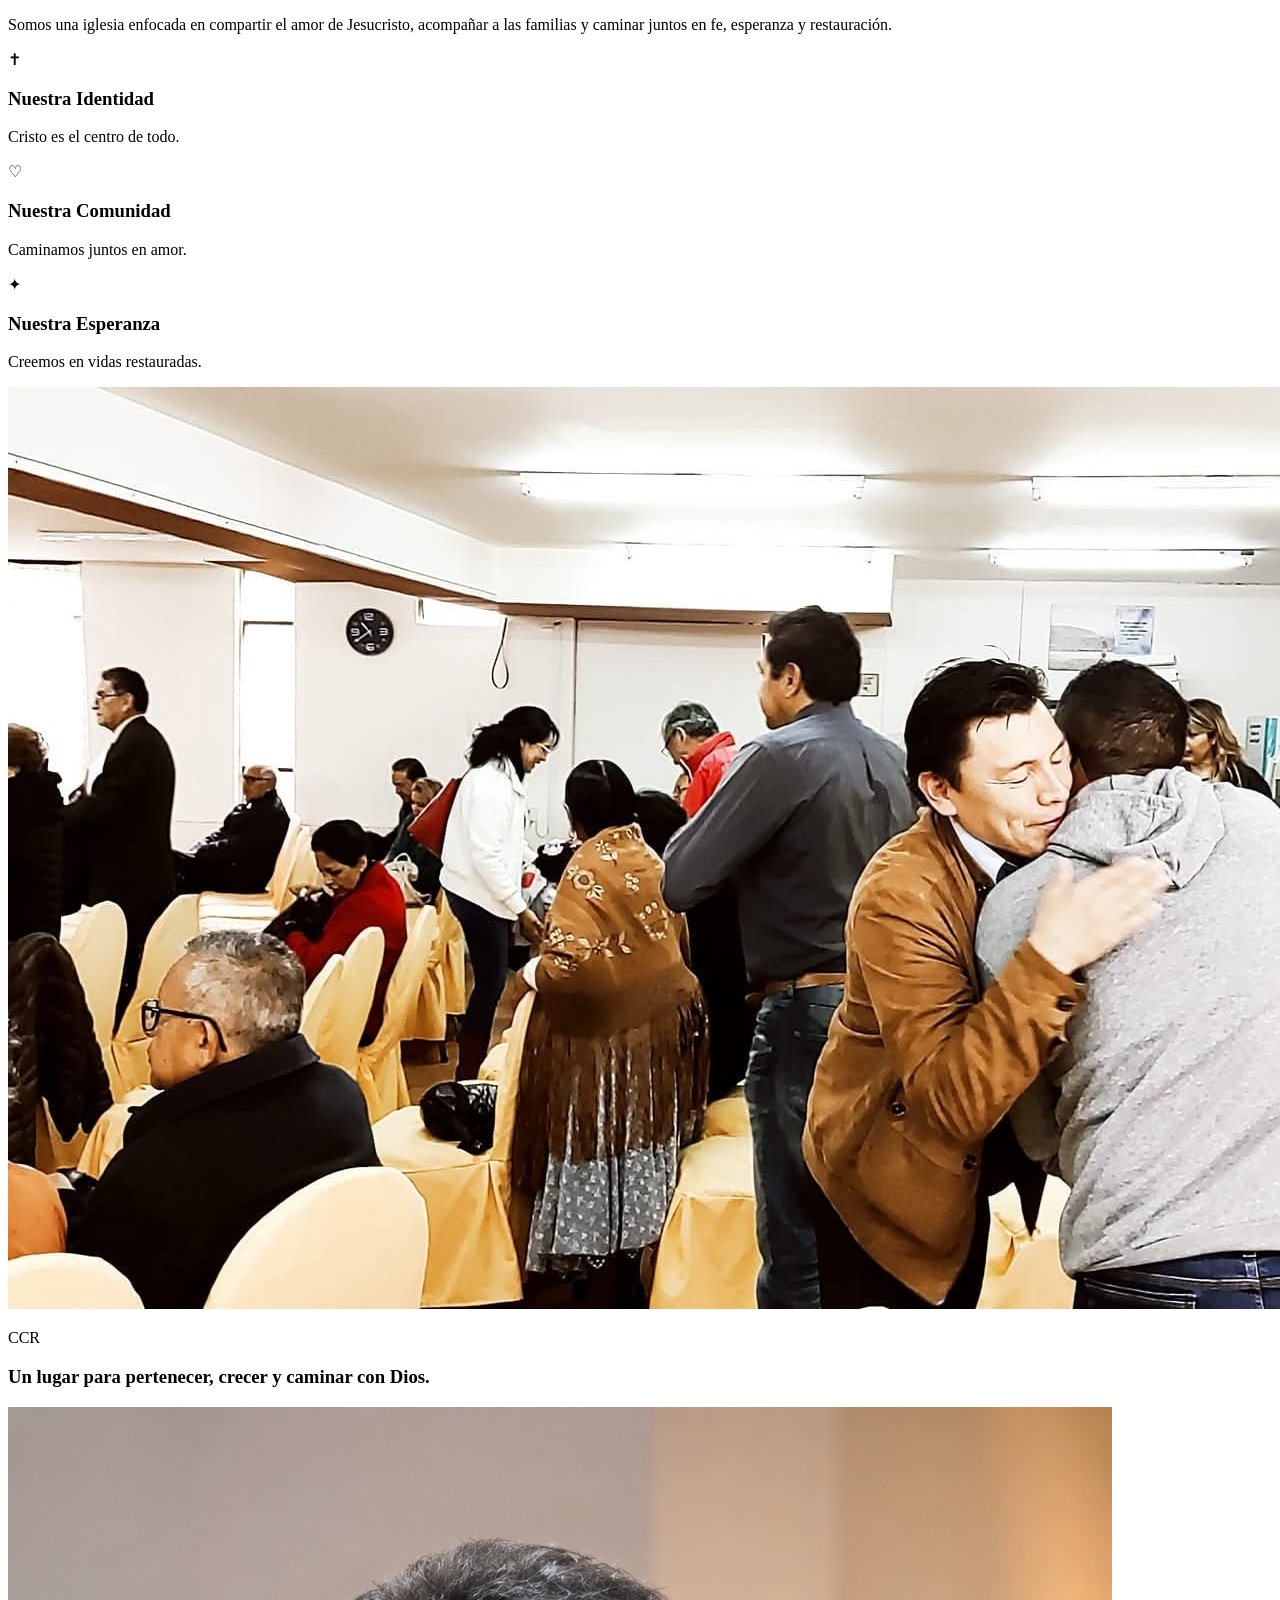
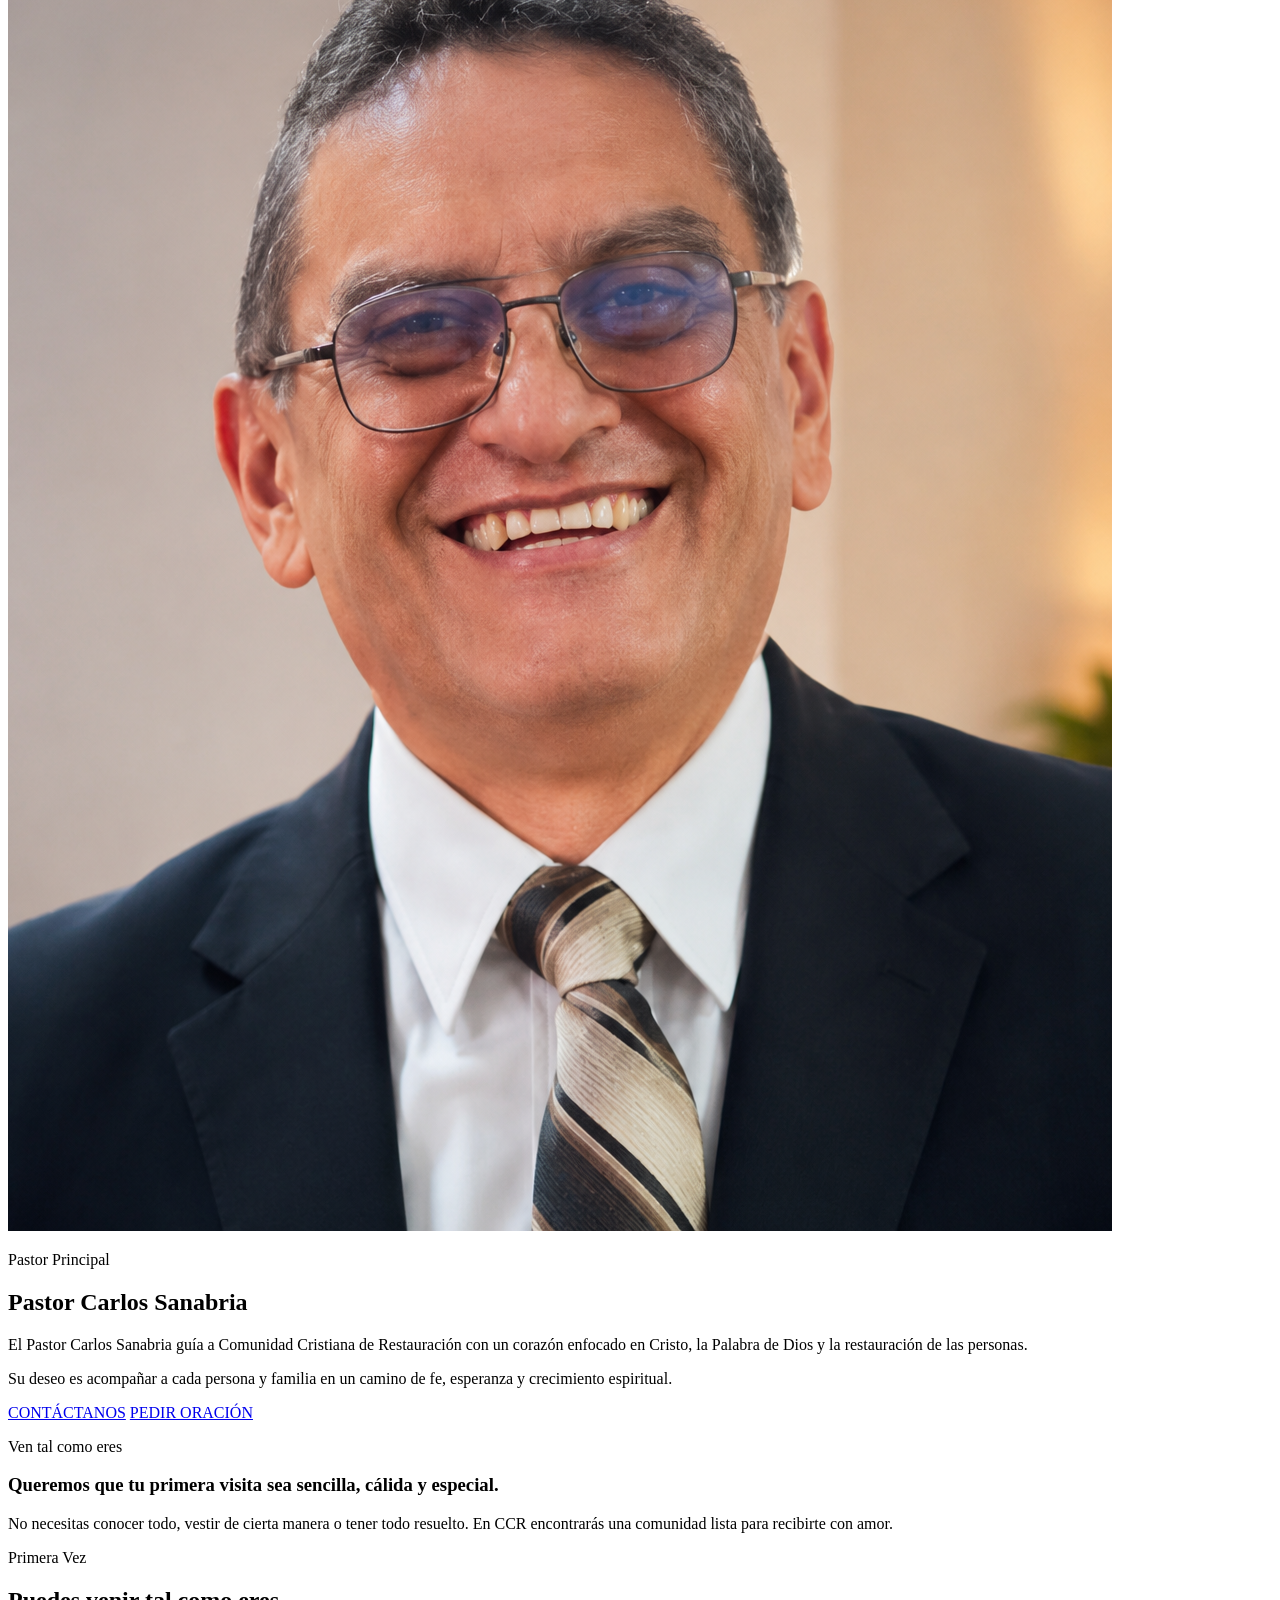
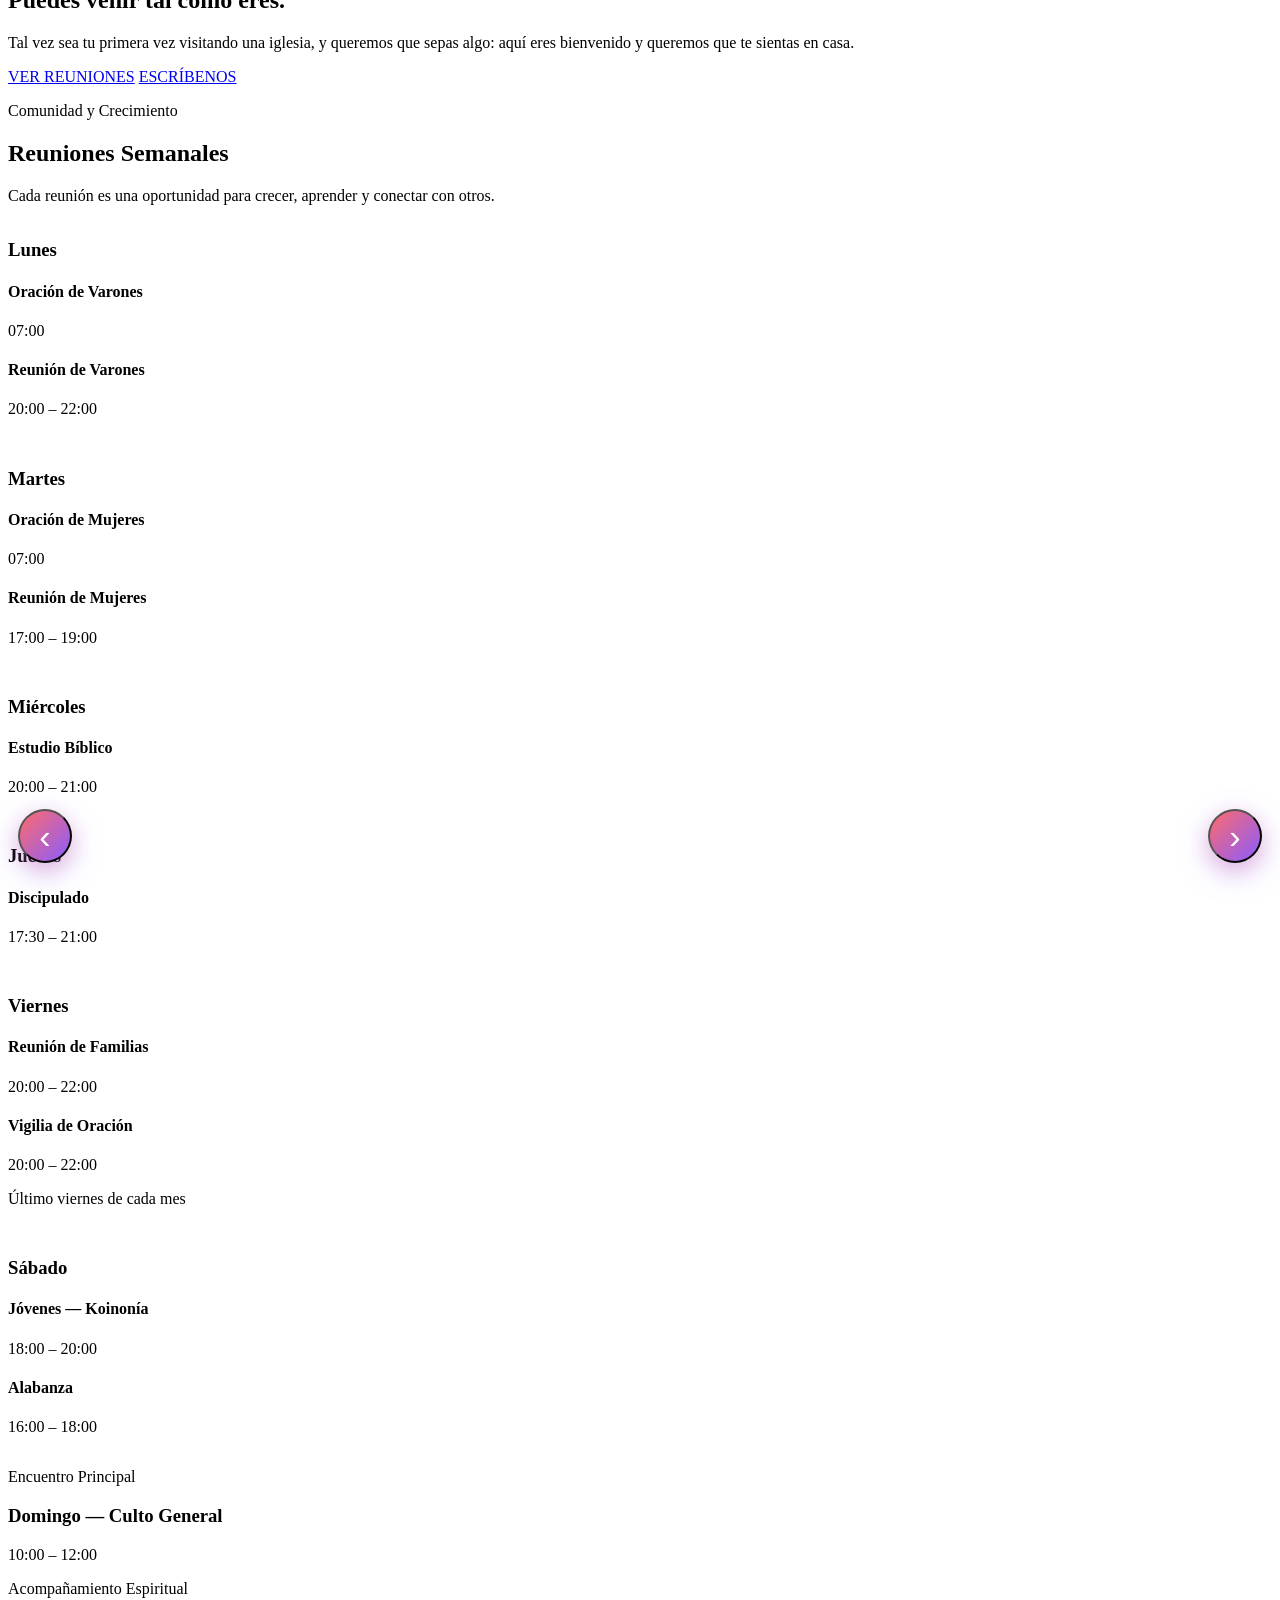
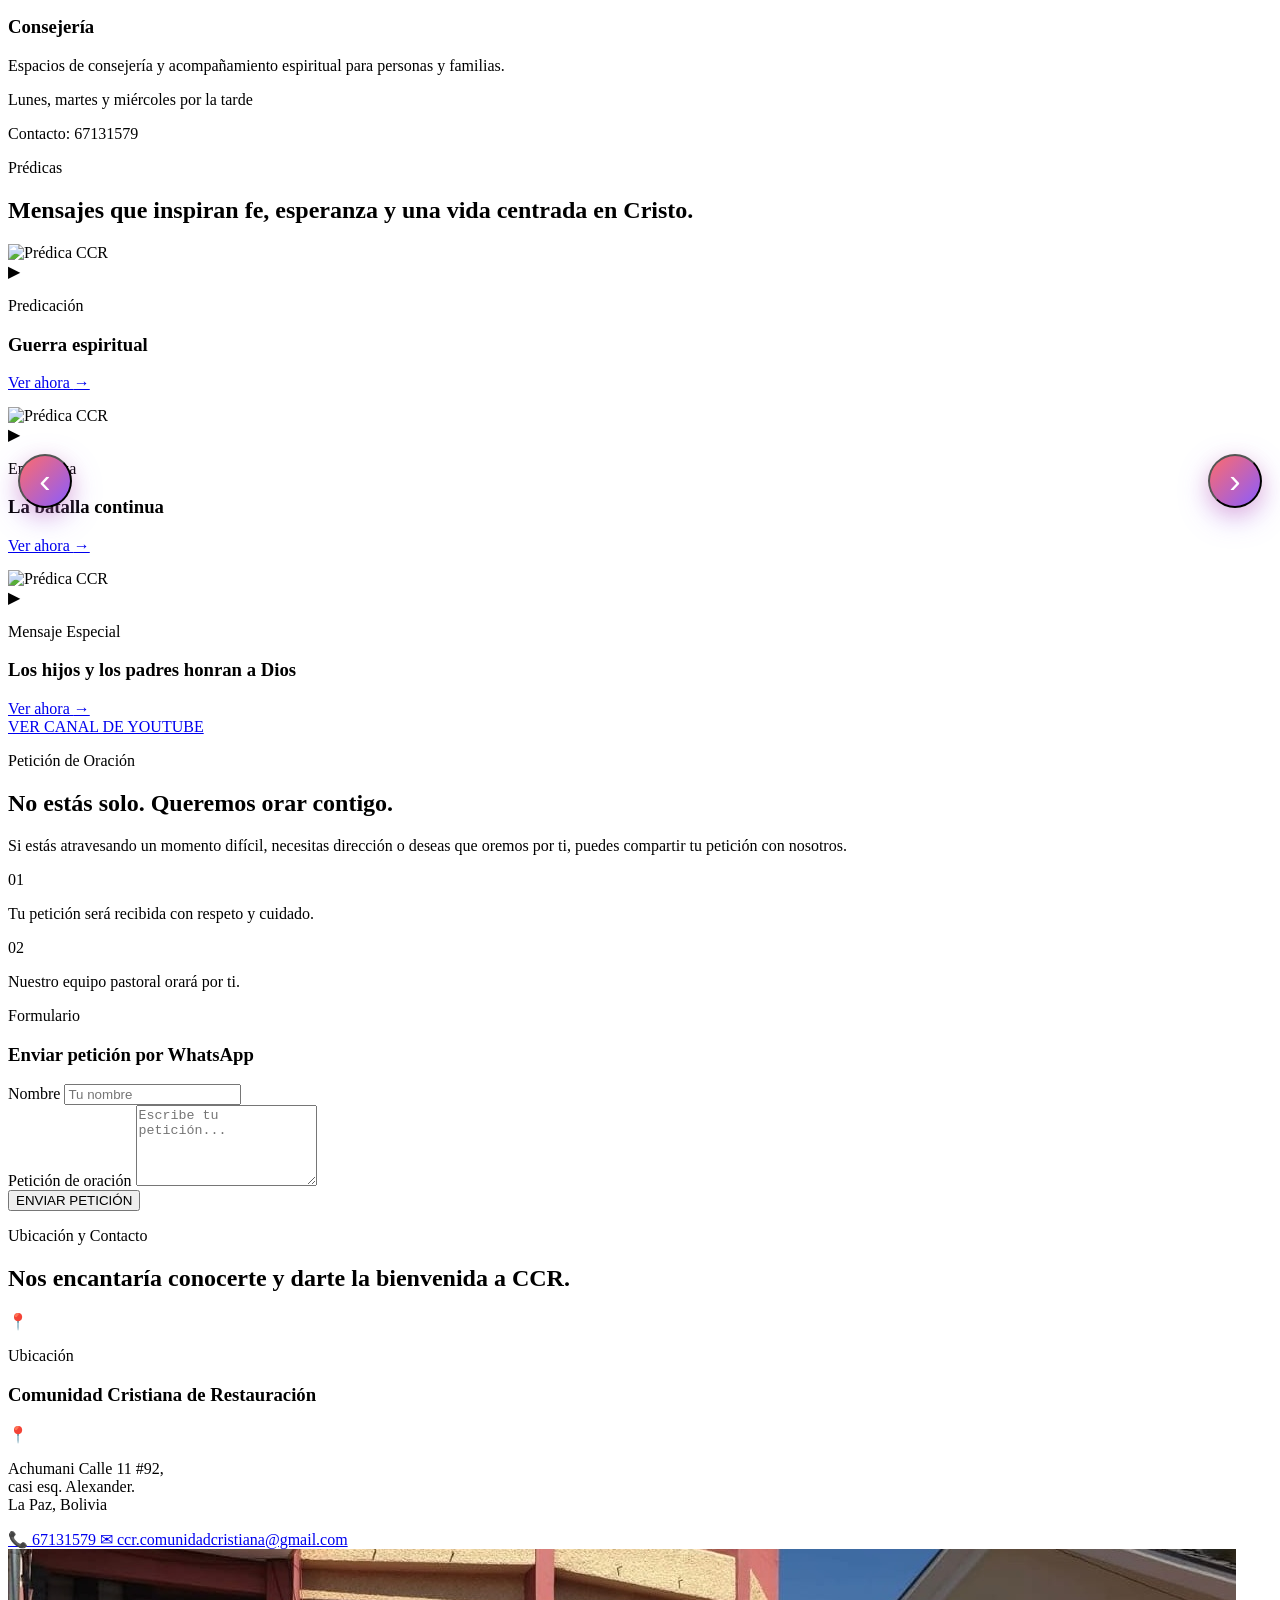
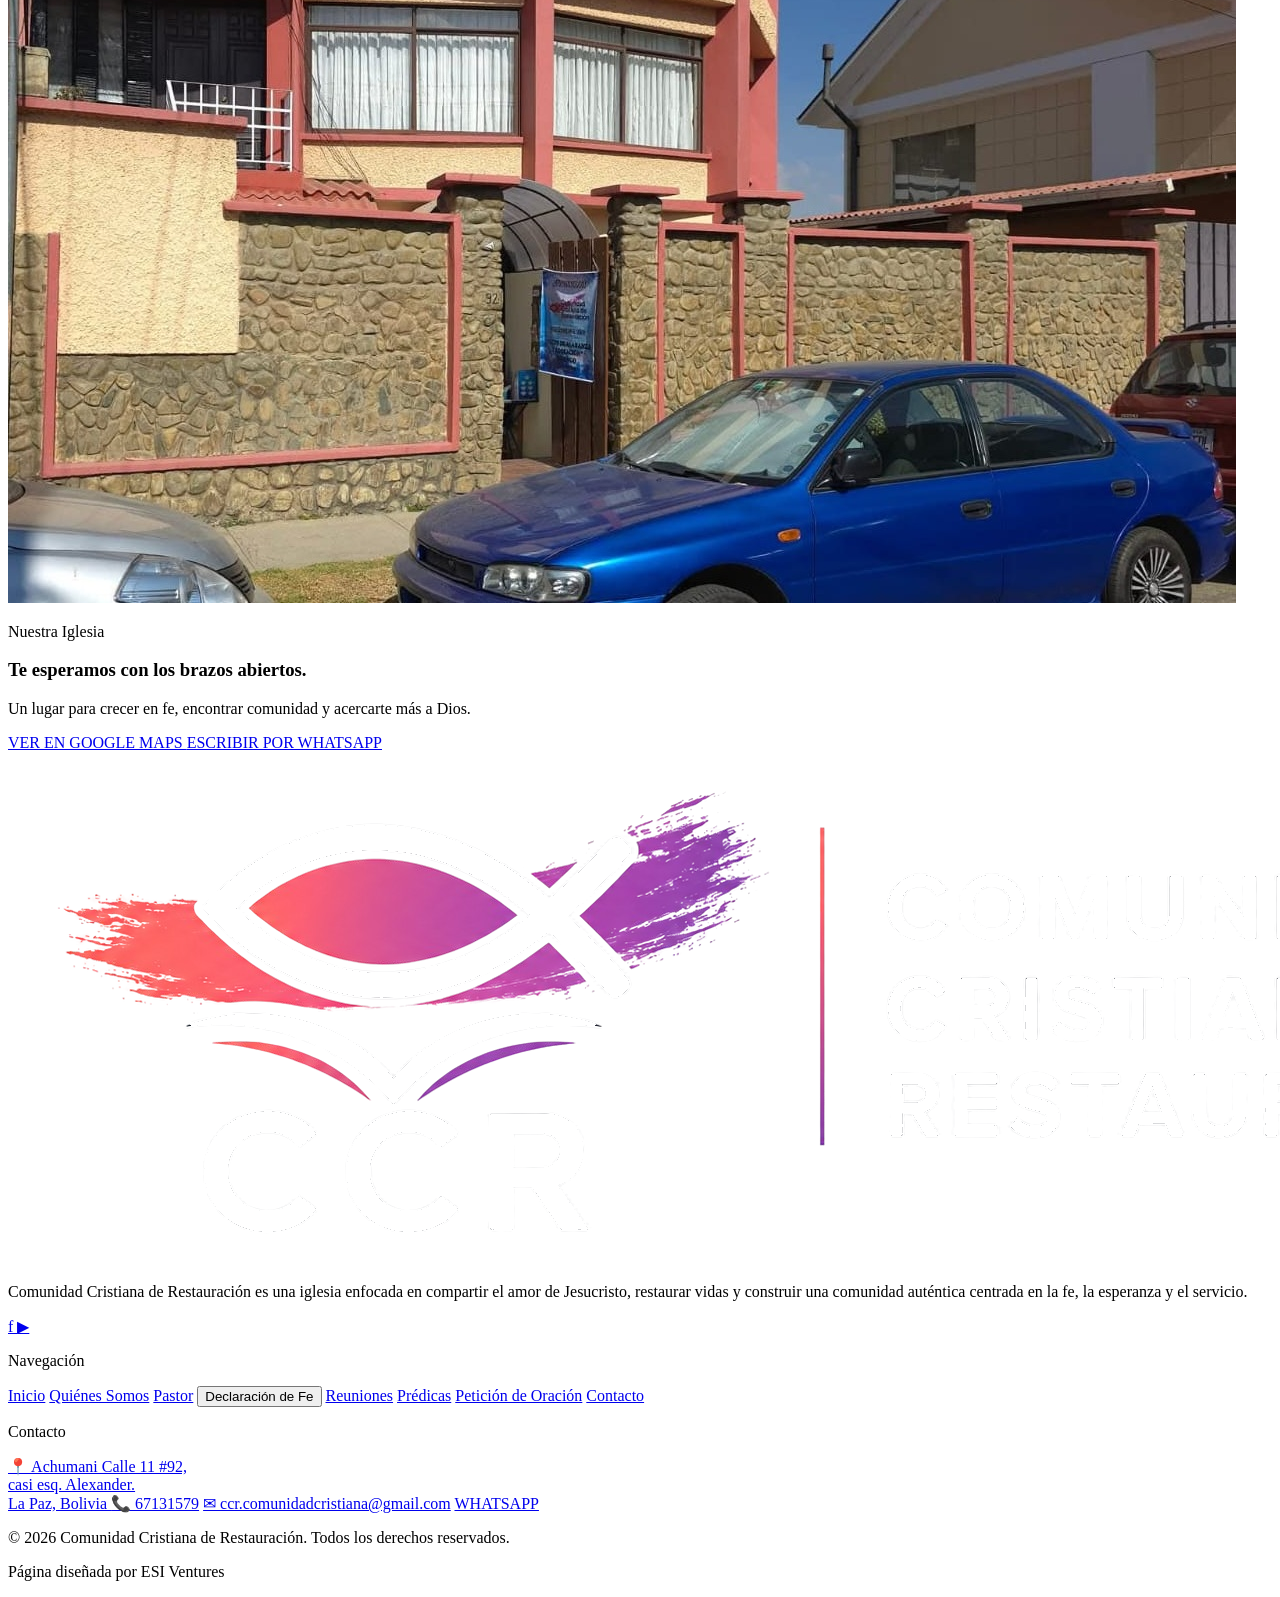
==== commit 1c411778: "Update index2.html" ====
--- a/index2.html
+++ b/index2.html
@@ -115,6 +115,8 @@
   display: flex;
   align-items: center;
   justify-content: center;
+
+  padding-bottom: 2px;
 
   cursor: pointer;
 
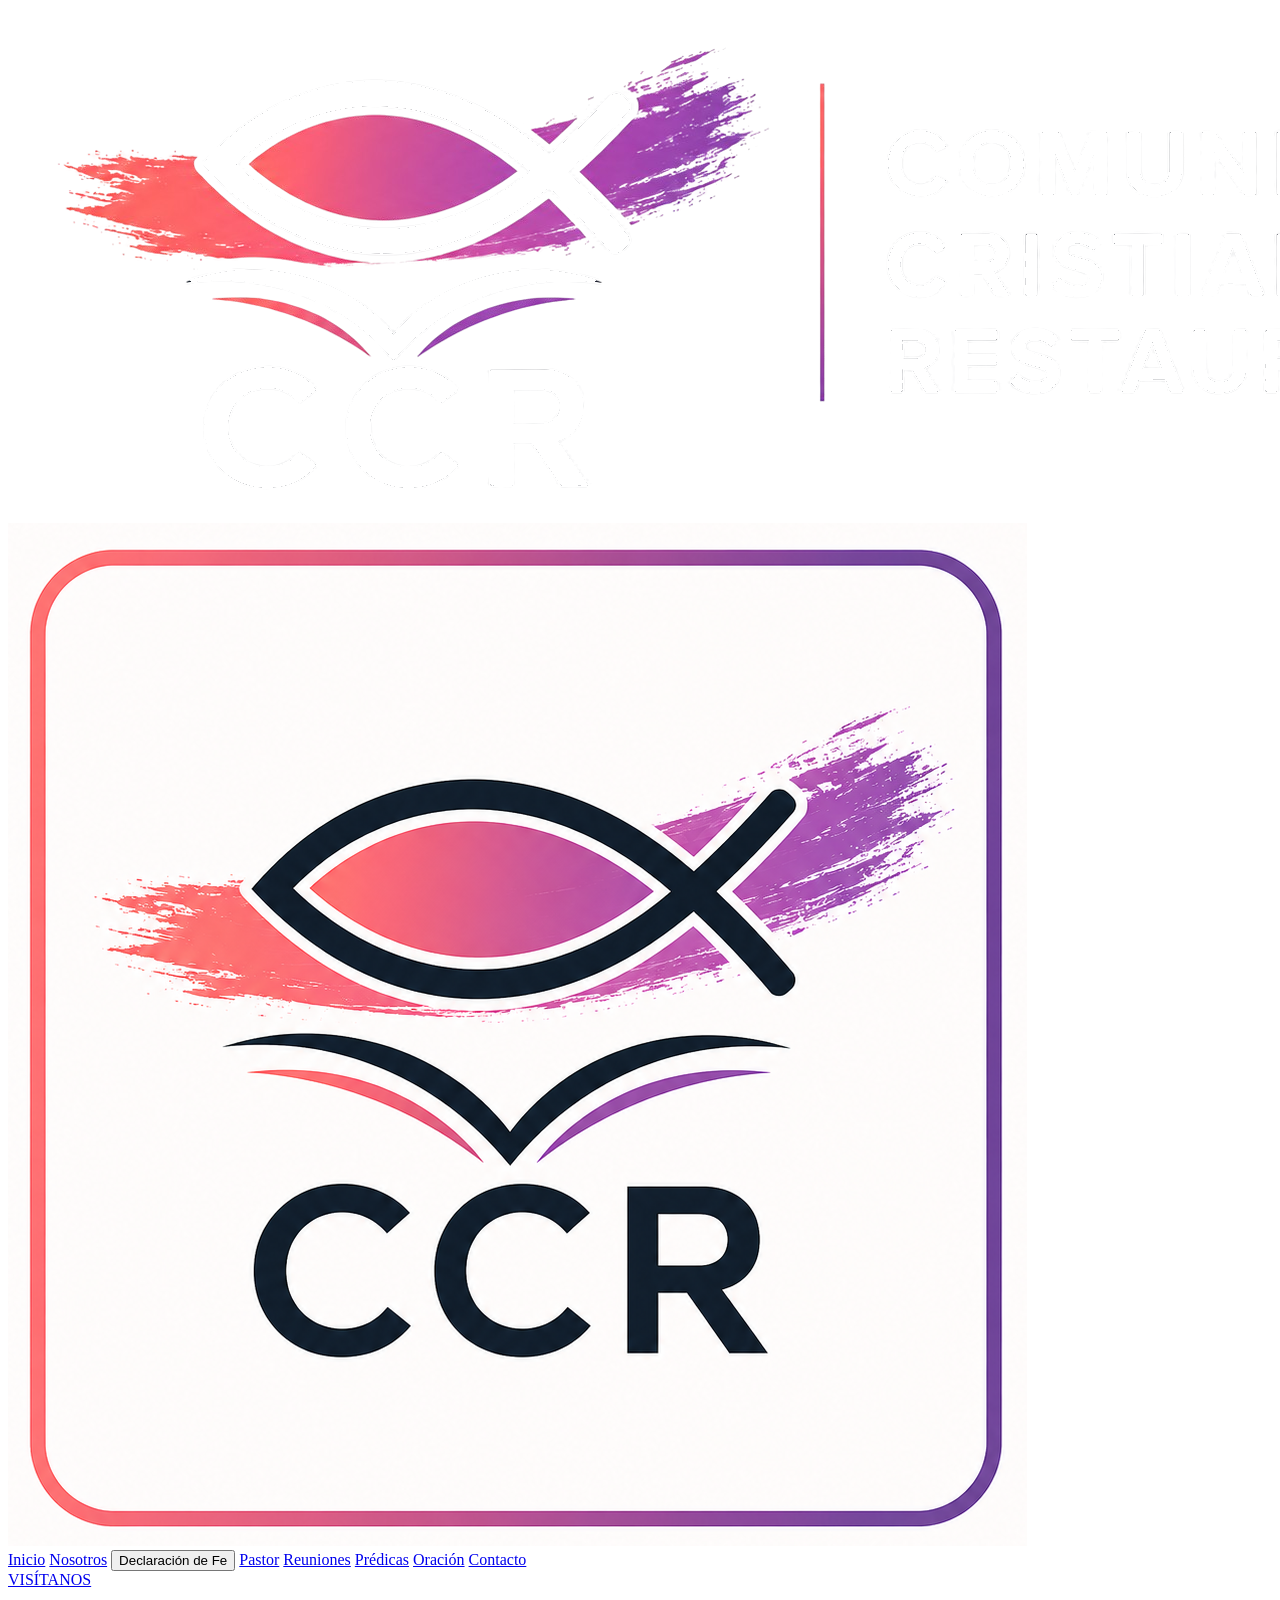
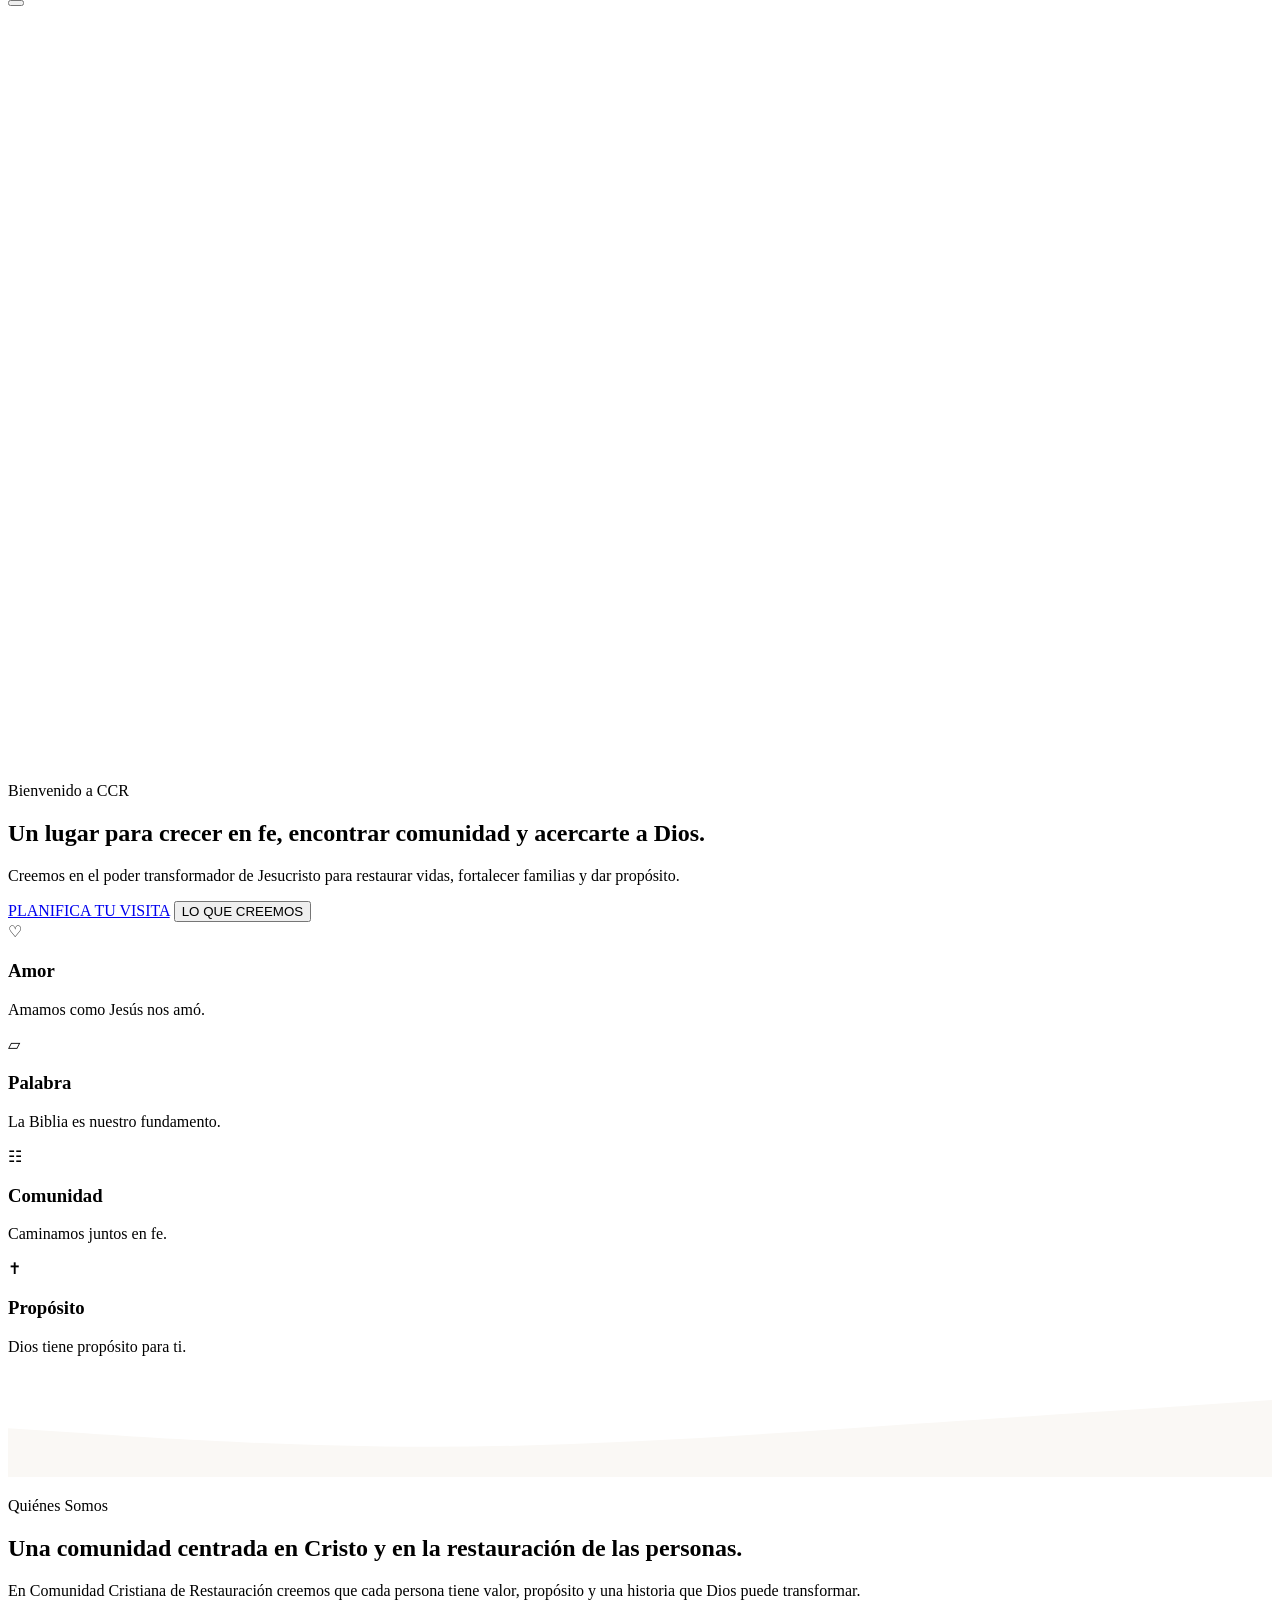
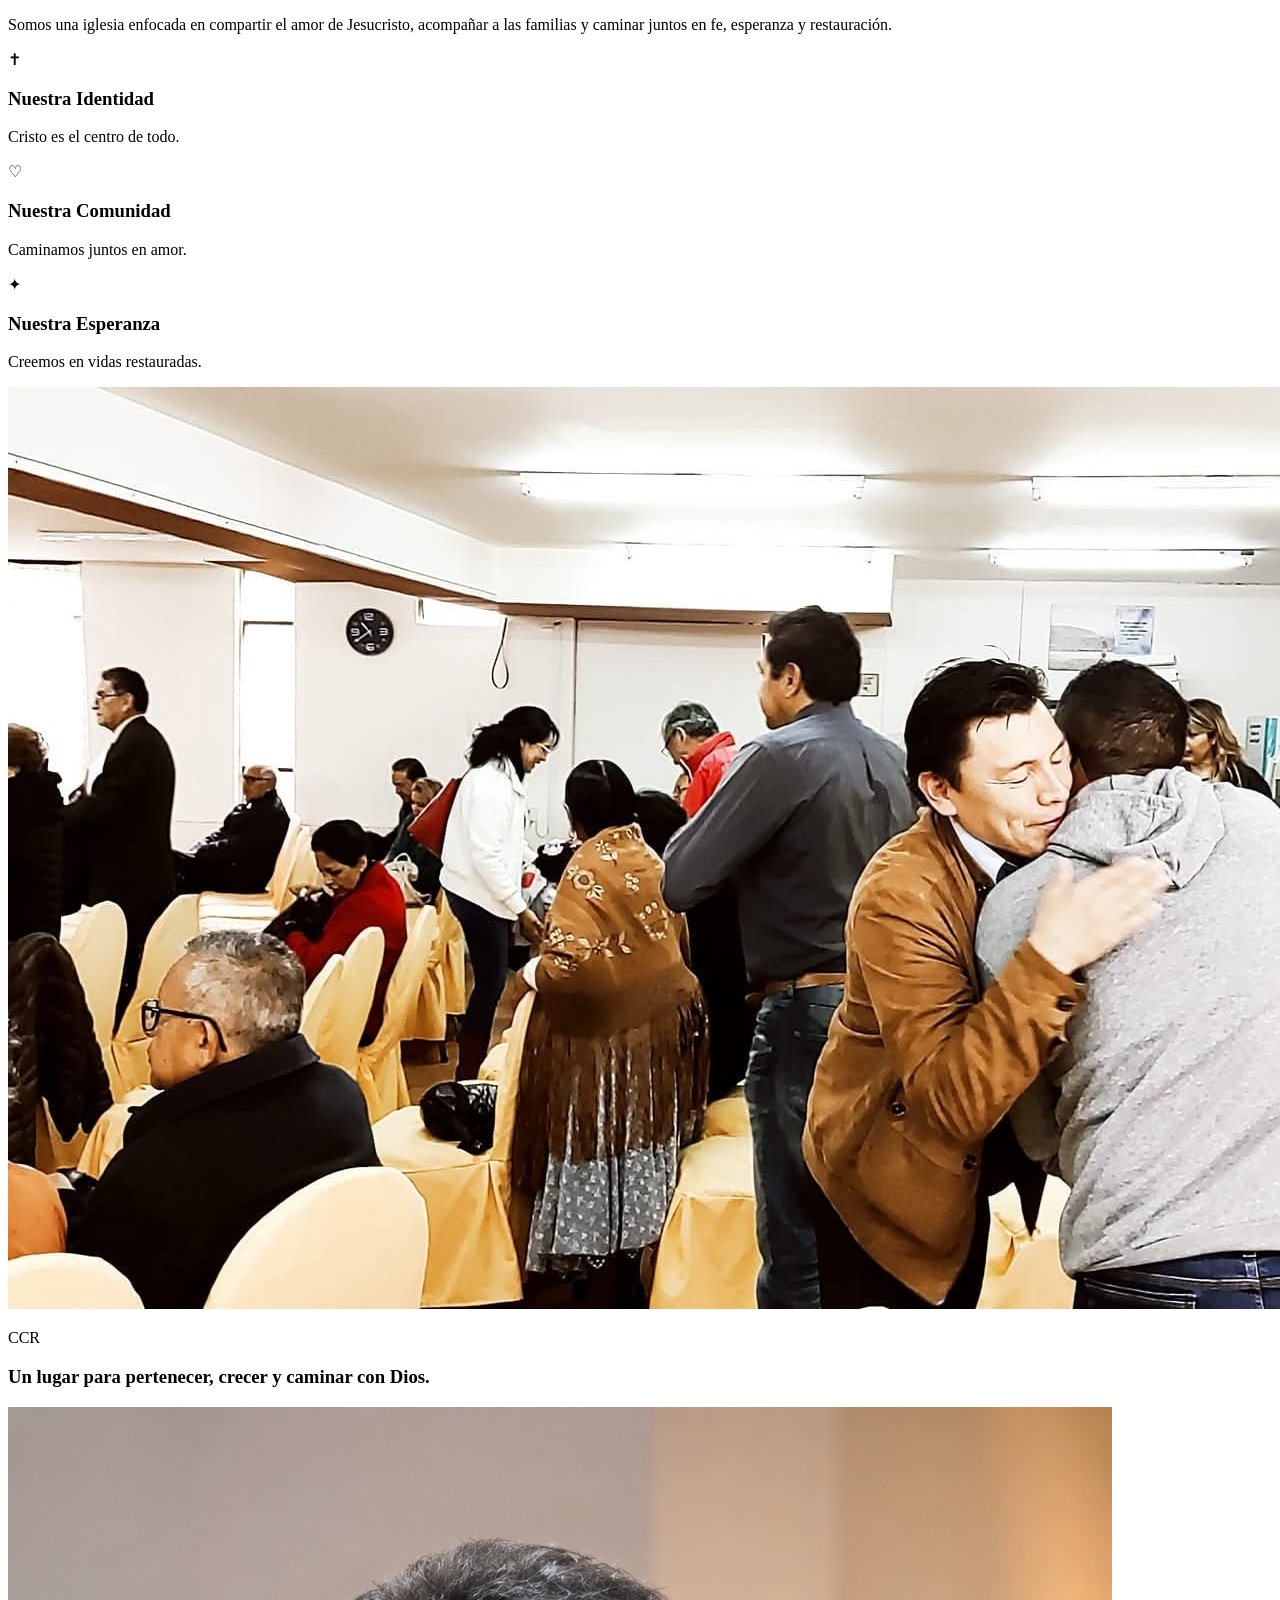
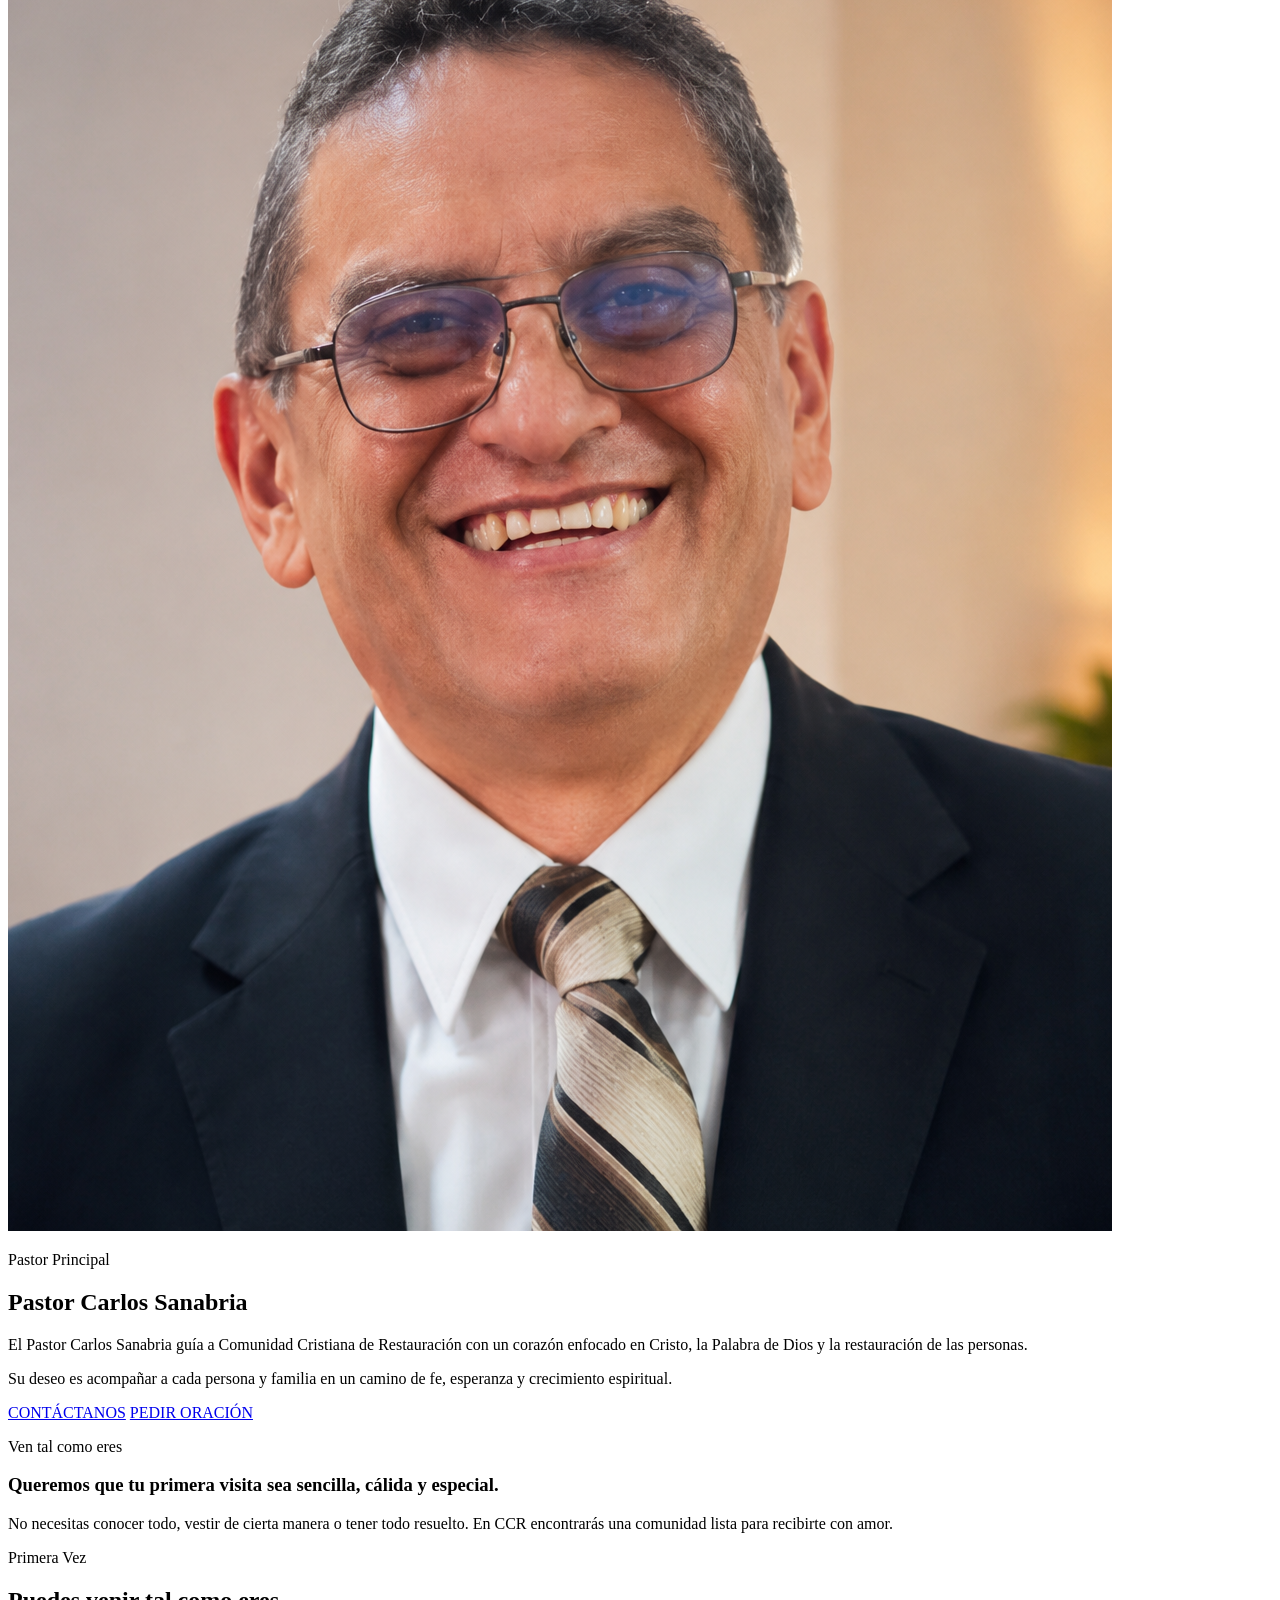
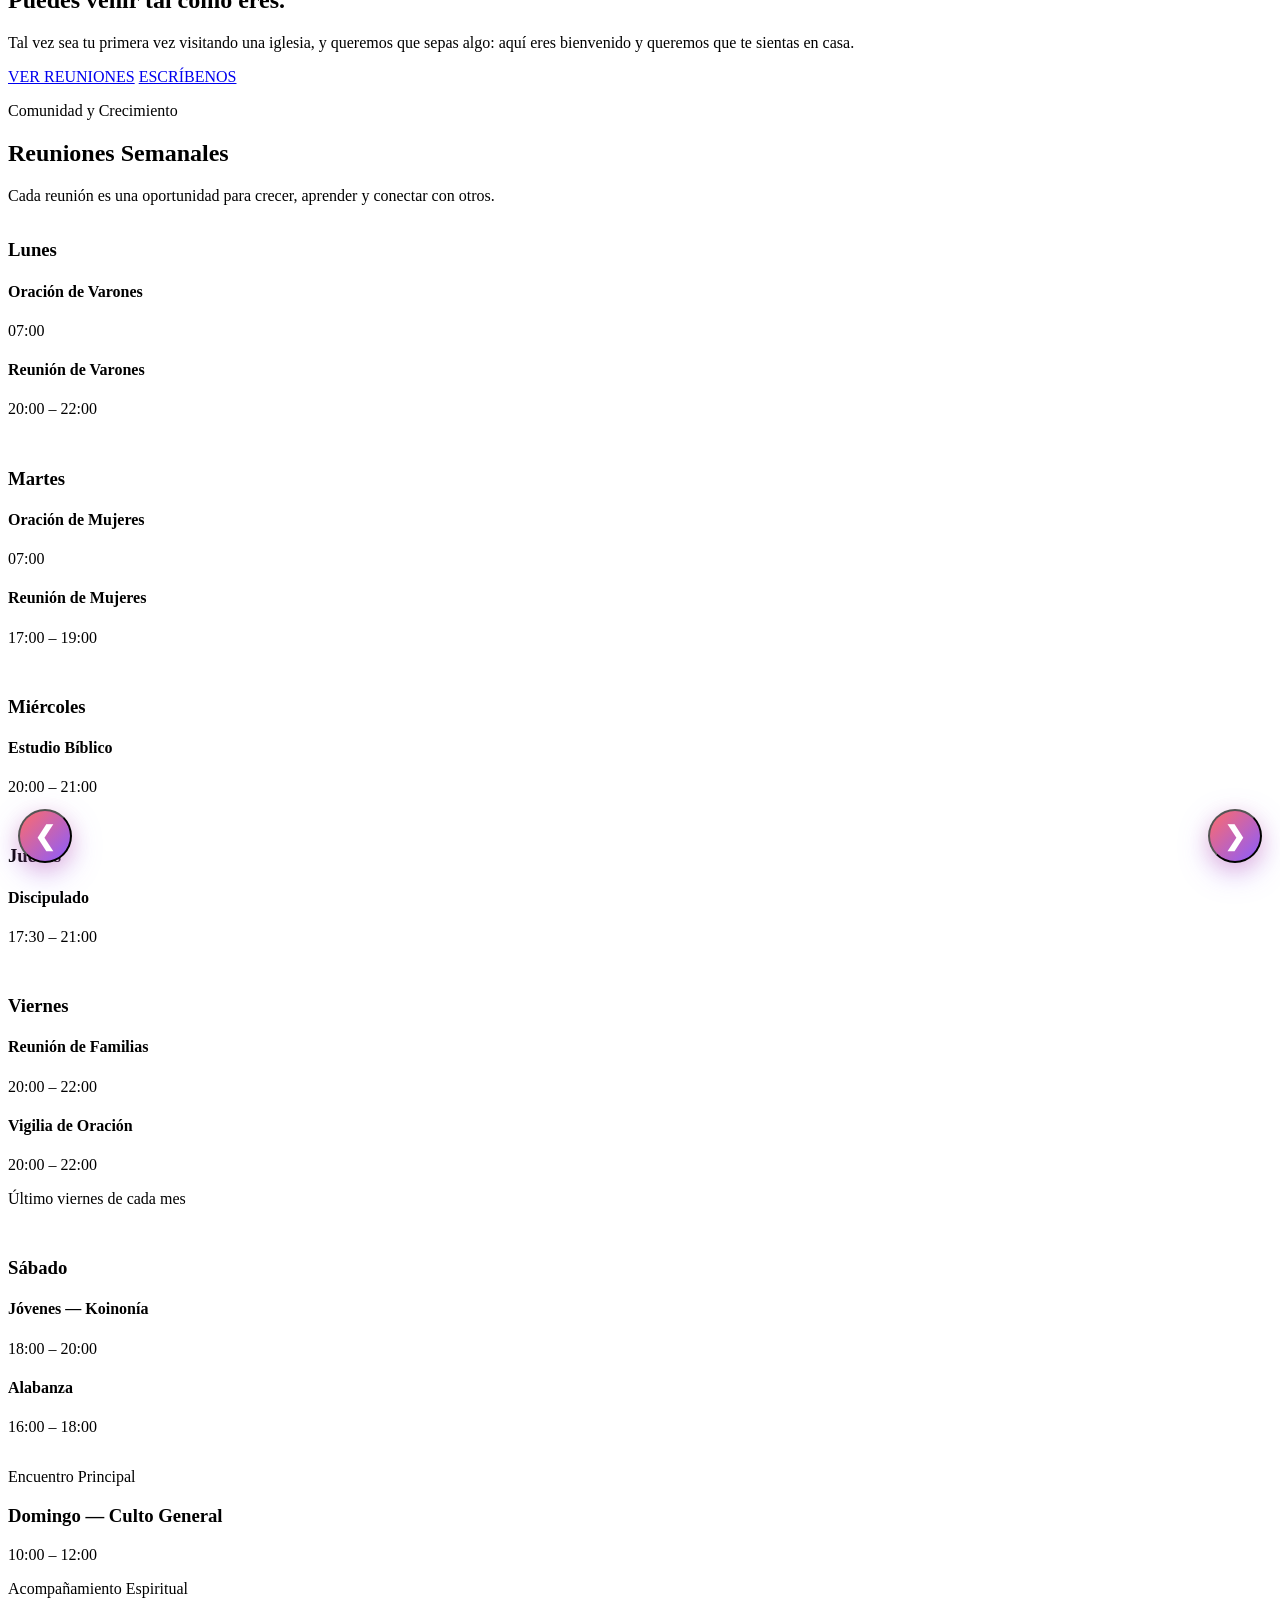
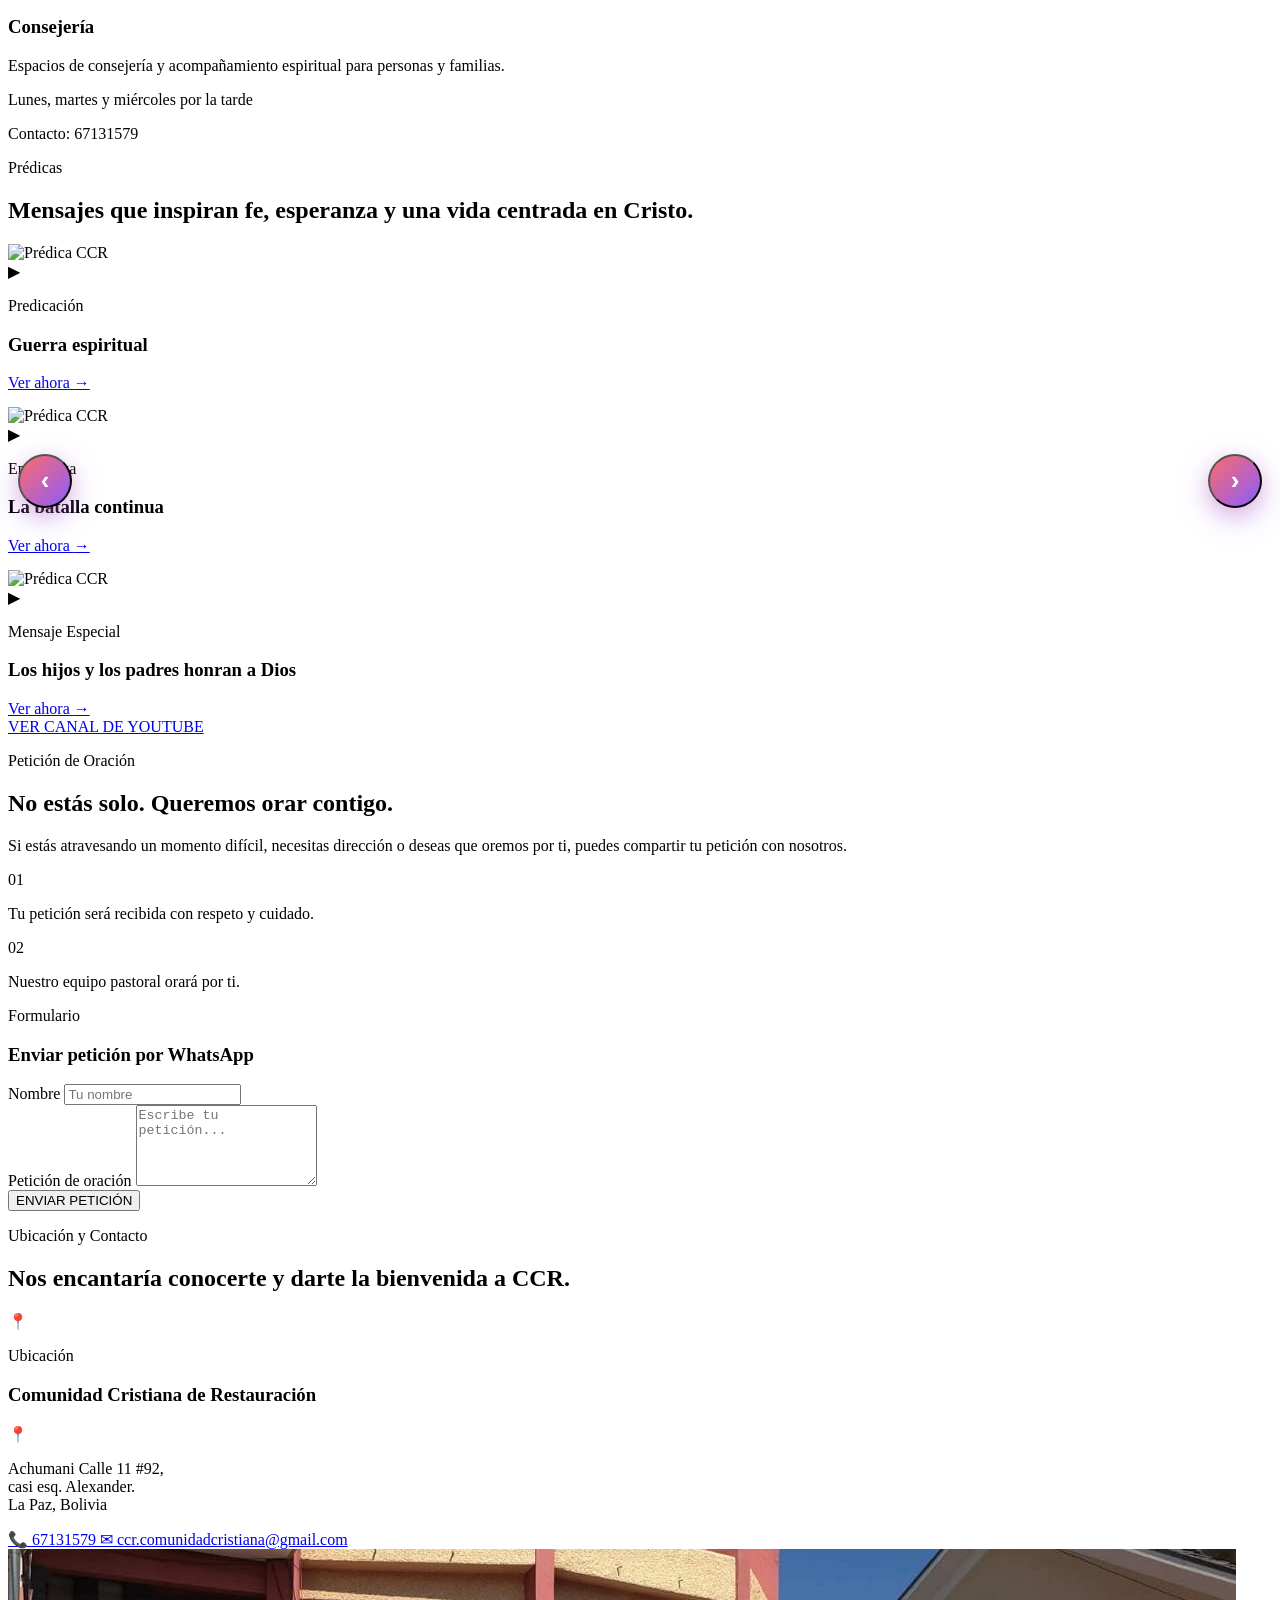
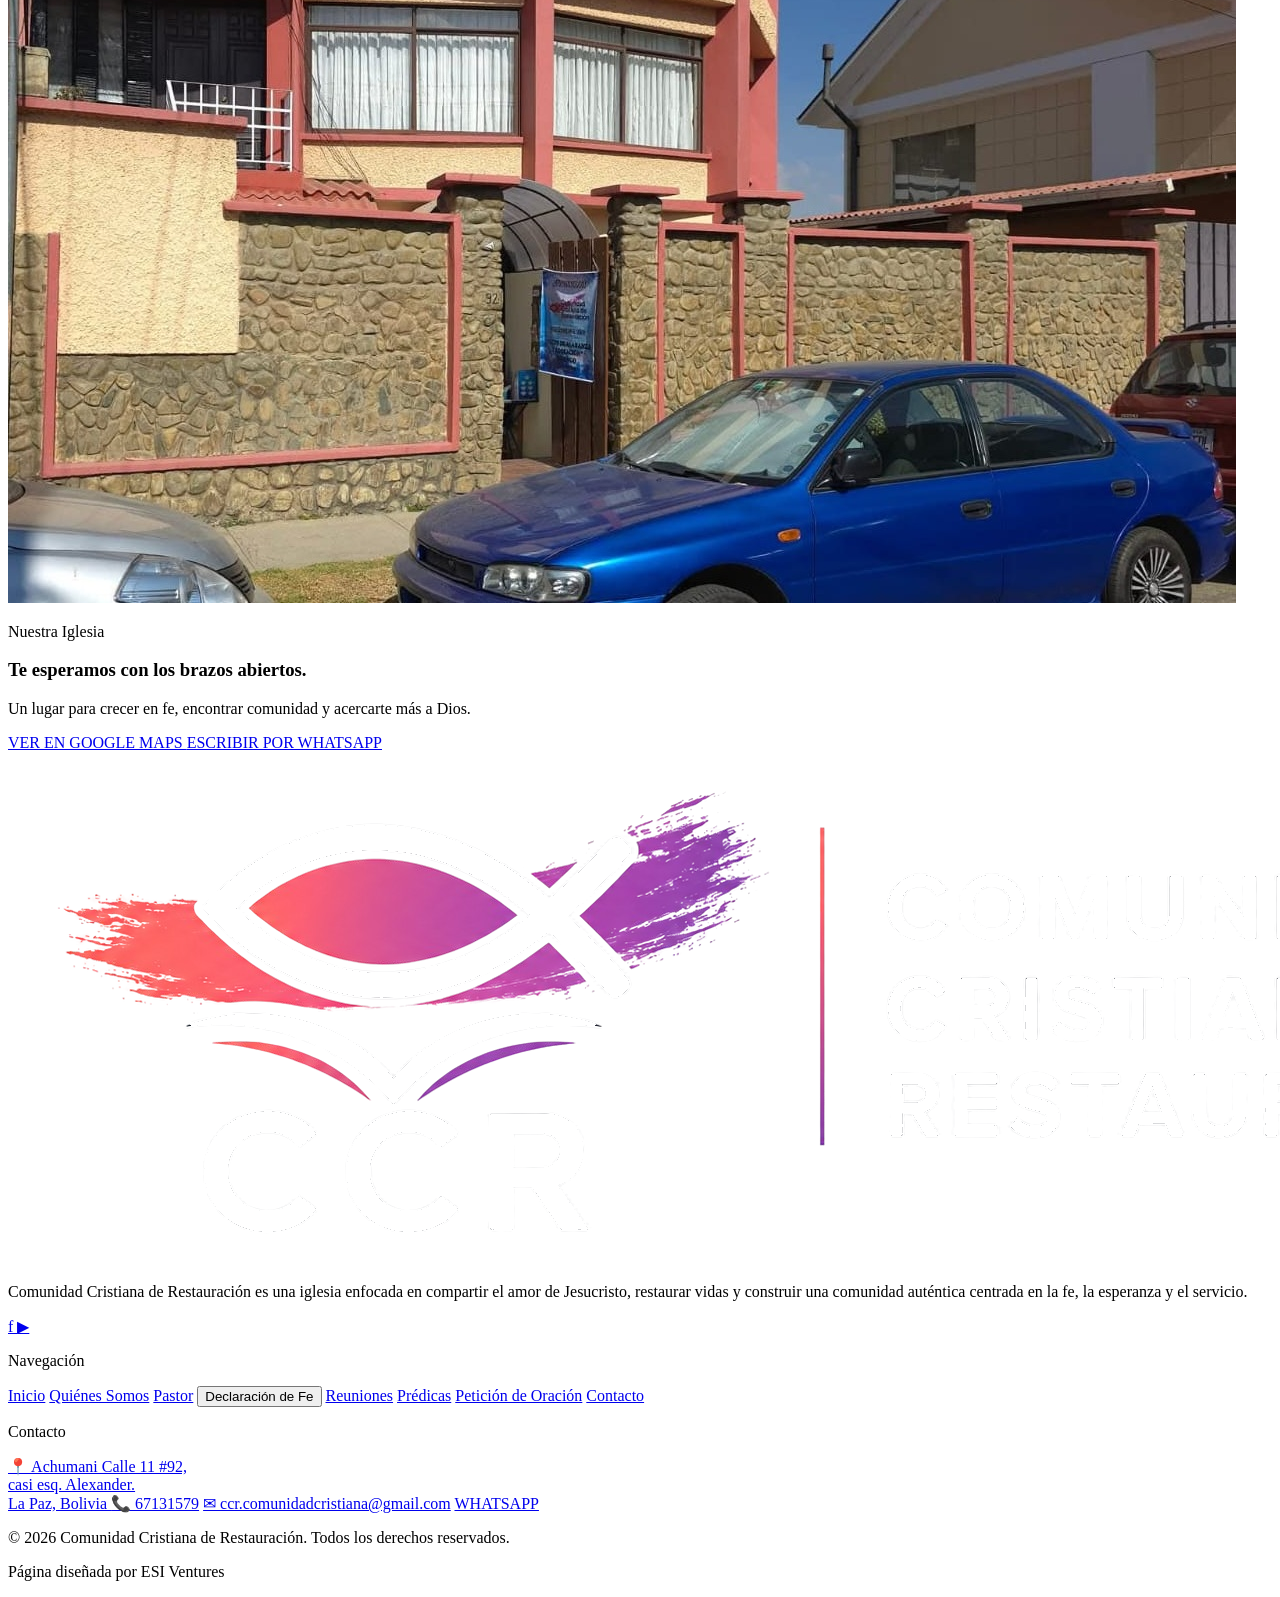
==== commit 96acd564: "Update index2.html" ====
--- a/index2.html
+++ b/index2.html
@@ -124,8 +124,8 @@
     0 10px 30px rgba(138,92,255,.35),
     0 6px 18px rgba(255,107,107,.25);
 
-  font-size: 34px;
-  font-weight: 300;
+  font-size: 26px;
+  font-weight: 700;
   line-height: 1;
 
   transition: all 0.3s ease;
@@ -526,7 +526,7 @@
       </div>
 
       <div class="carousel-wrap">
-        <button type="button" aria-label="Anterior" class="carousel-prev">‹</button>
+        <button type="button" aria-label="Anterior" class="carousel-prev">&#10094;</button>
 
         <div class="mobile-scroll carousel-track lg:grid-cols-3 lg:gap-8">
 
@@ -576,7 +576,7 @@
 
         </div>
 
-        <button type="button" aria-label="Siguiente" class="carousel-next">›</button>
+        <button type="button" aria-label="Siguiente" class="carousel-next">&#10095;</button>
       </div>
 
       <div class="mt-10 relative overflow-hidden bg-gradient-to-r from-[#FF6B6B] to-[#8A5CFF] rounded-[2rem] p-8 lg:p-14 text-center text-white shadow-2xl">
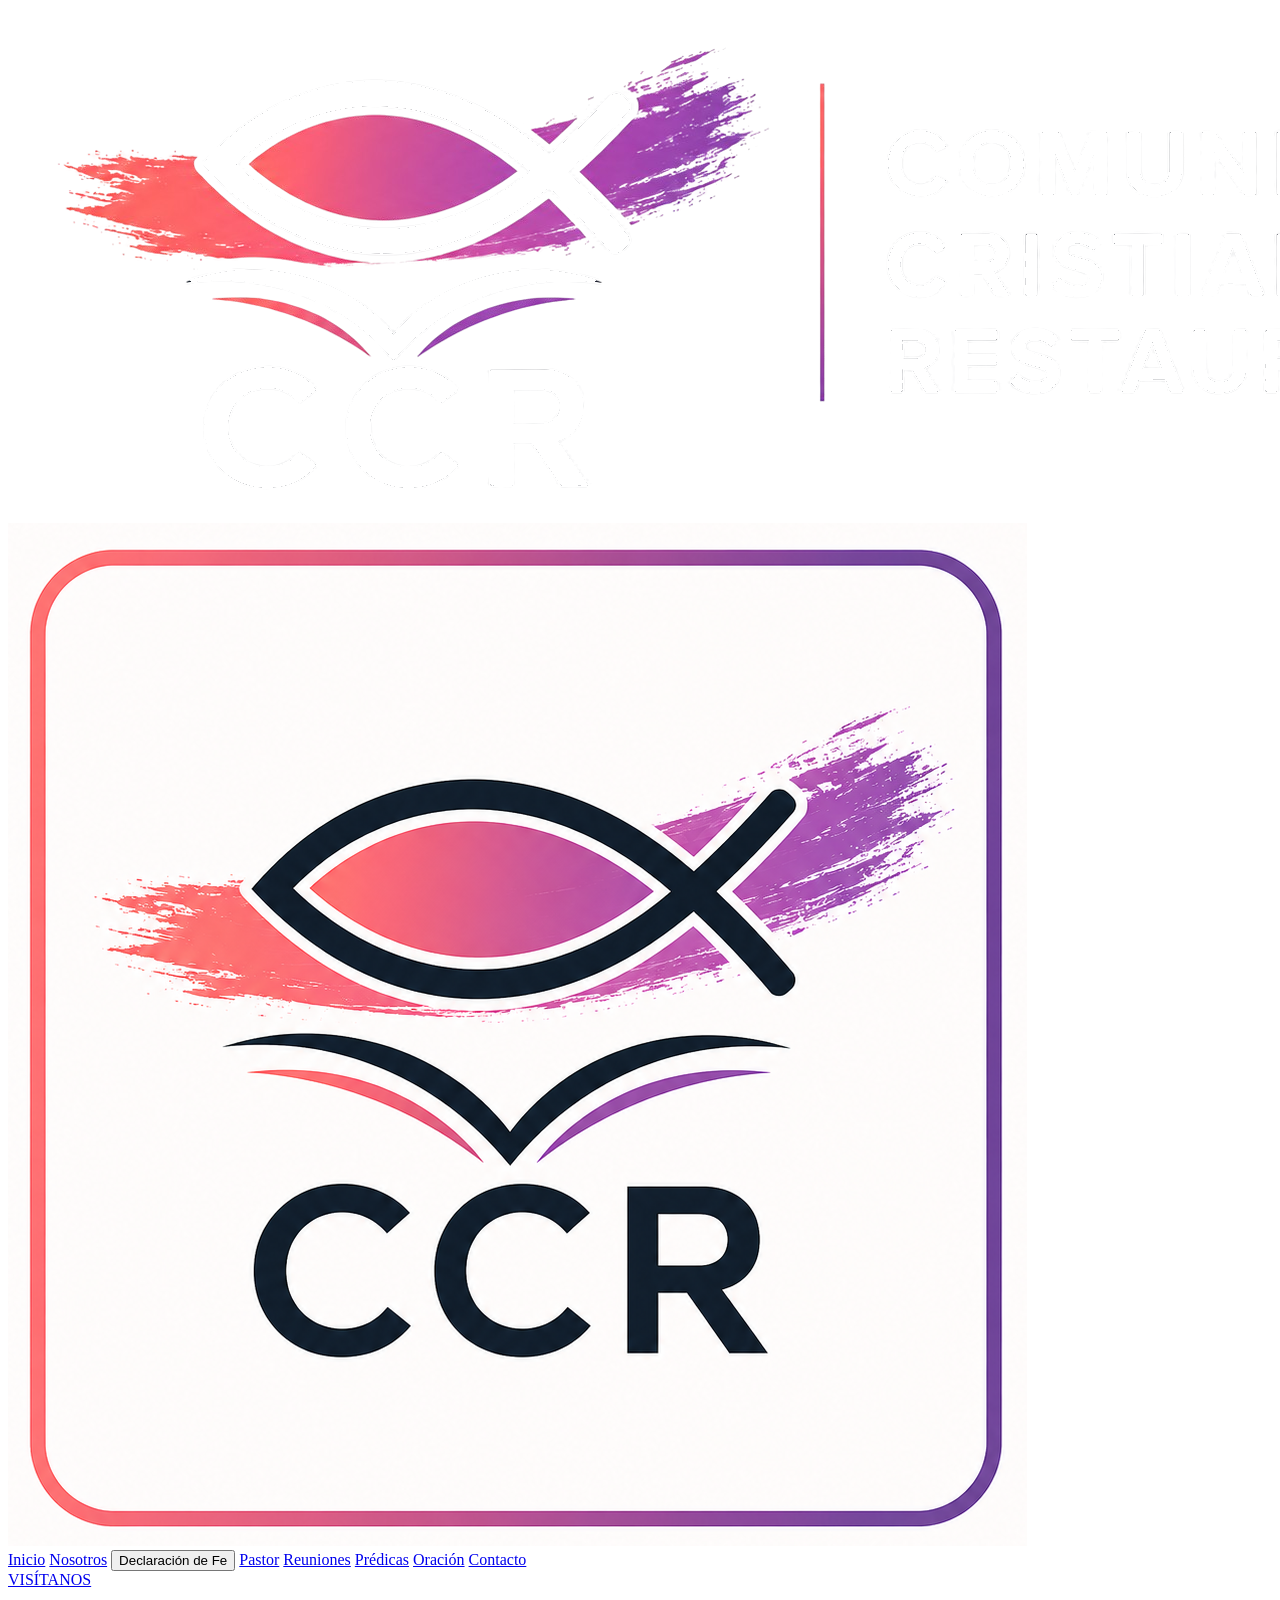
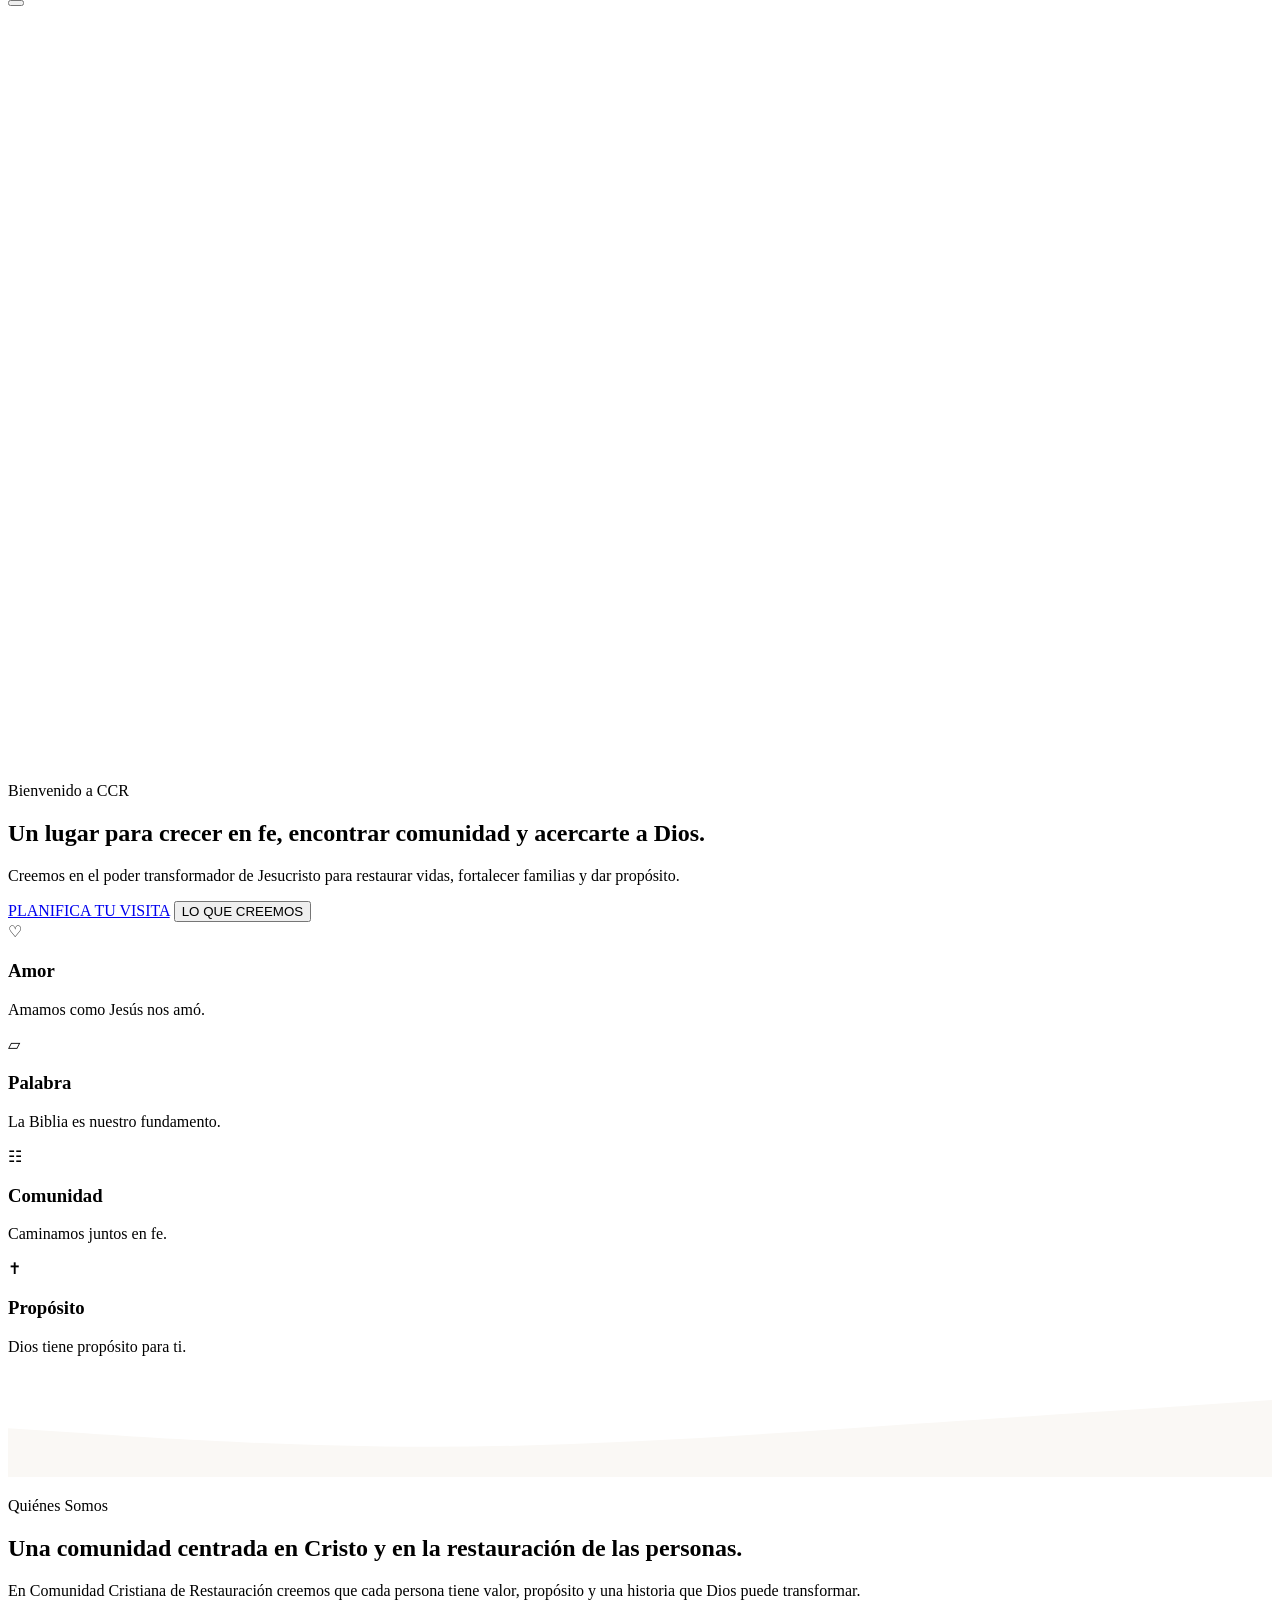
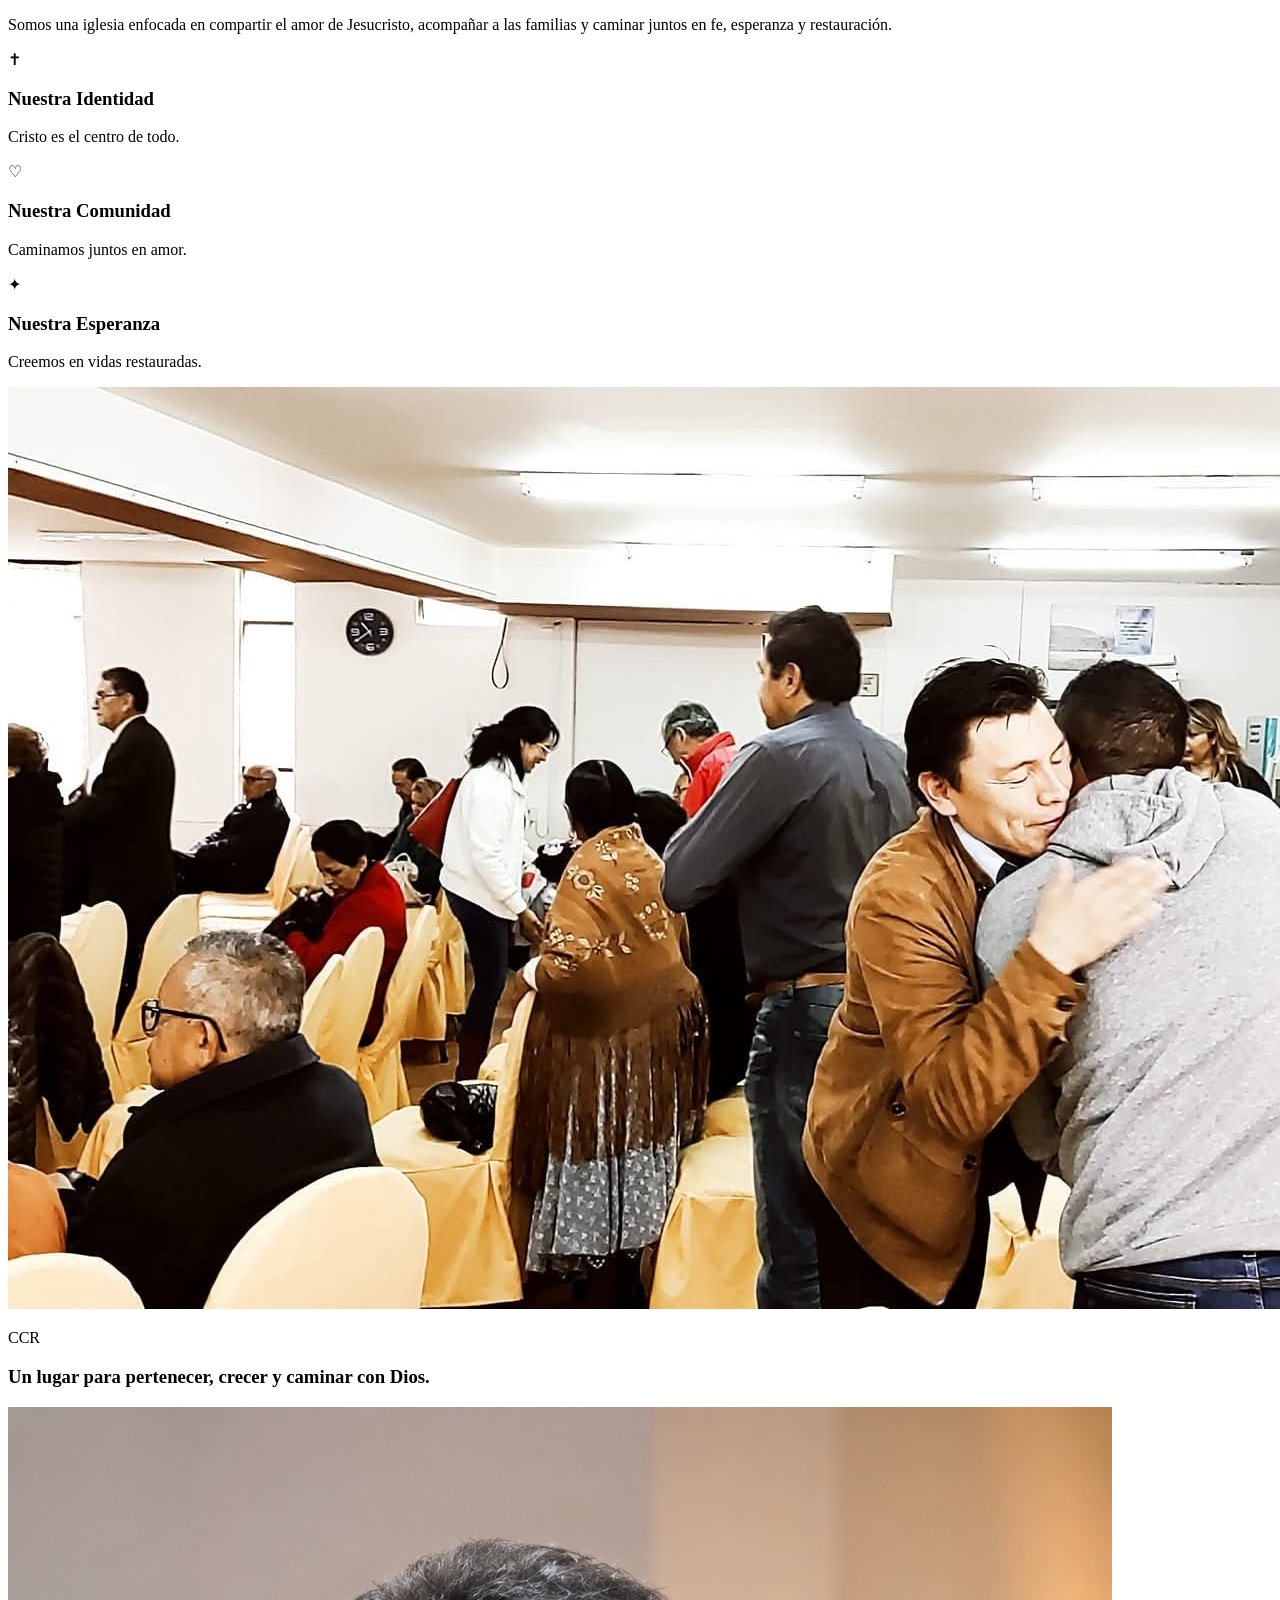
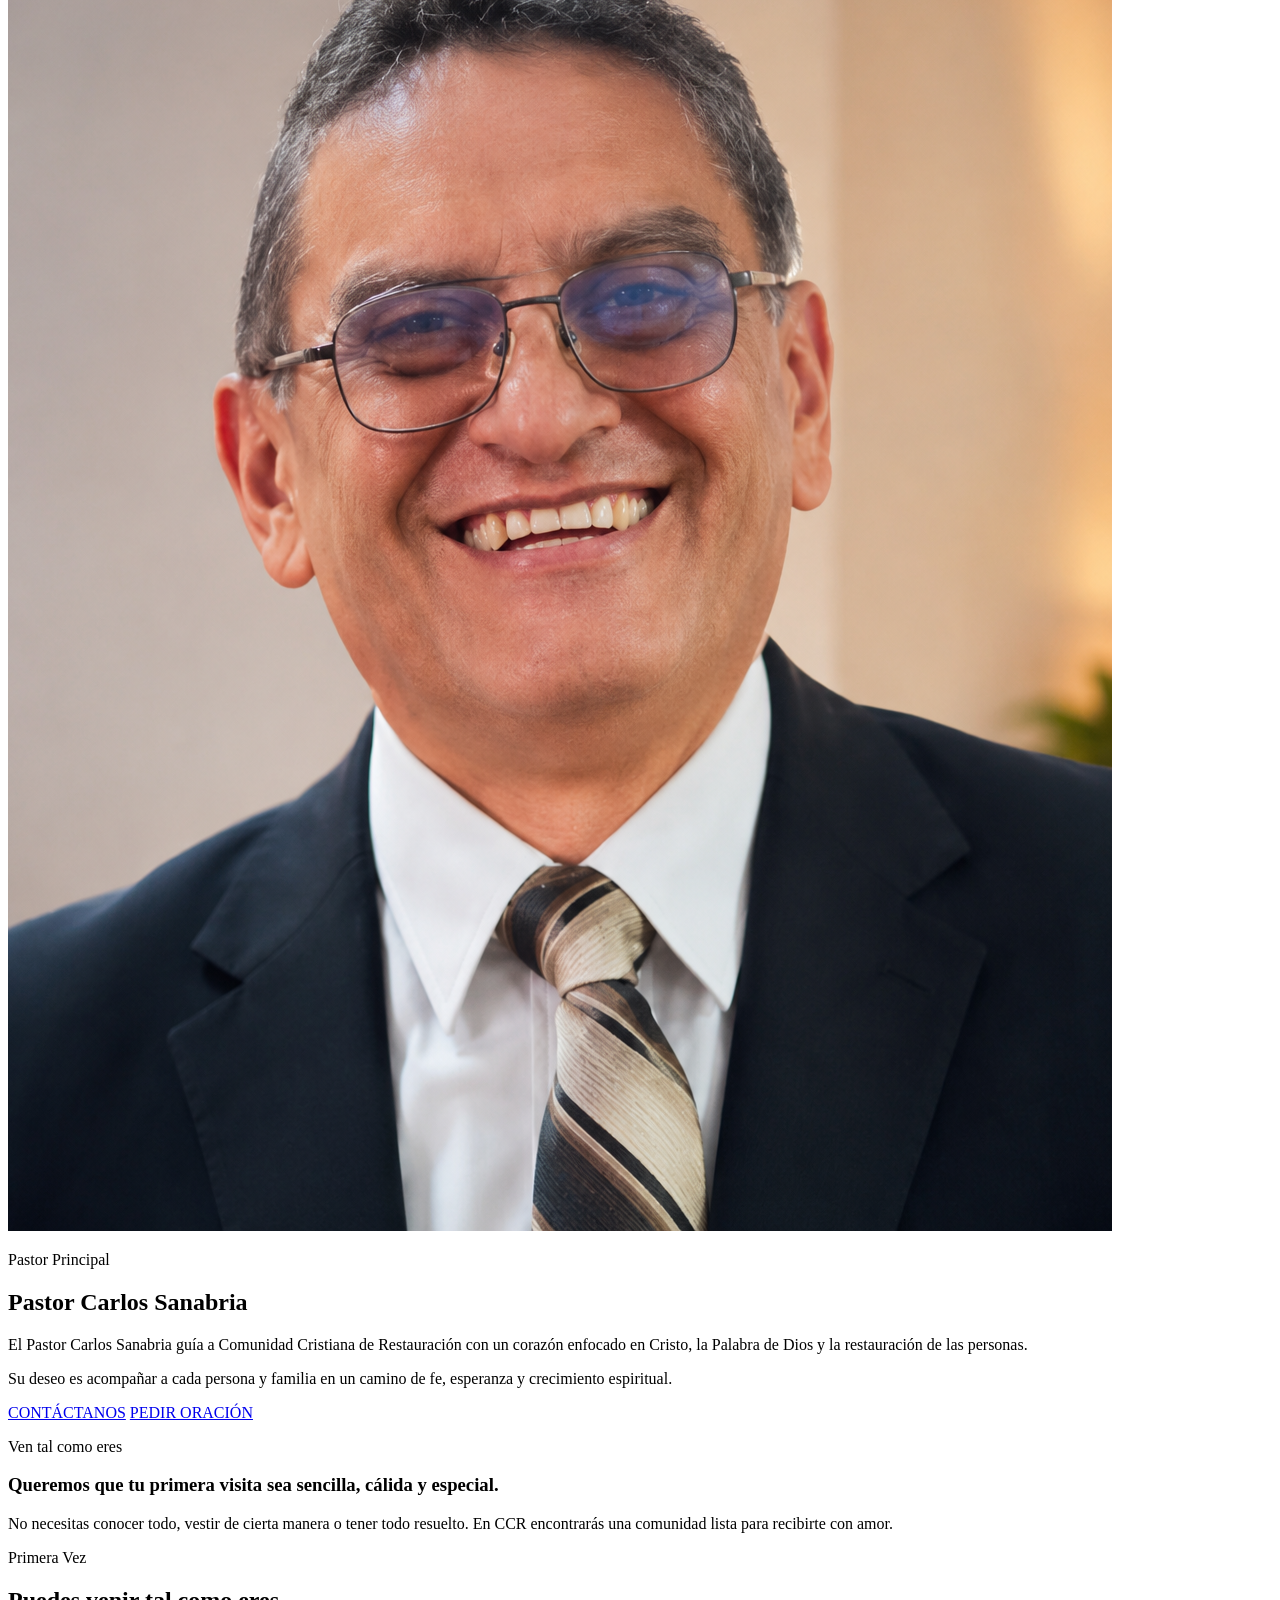
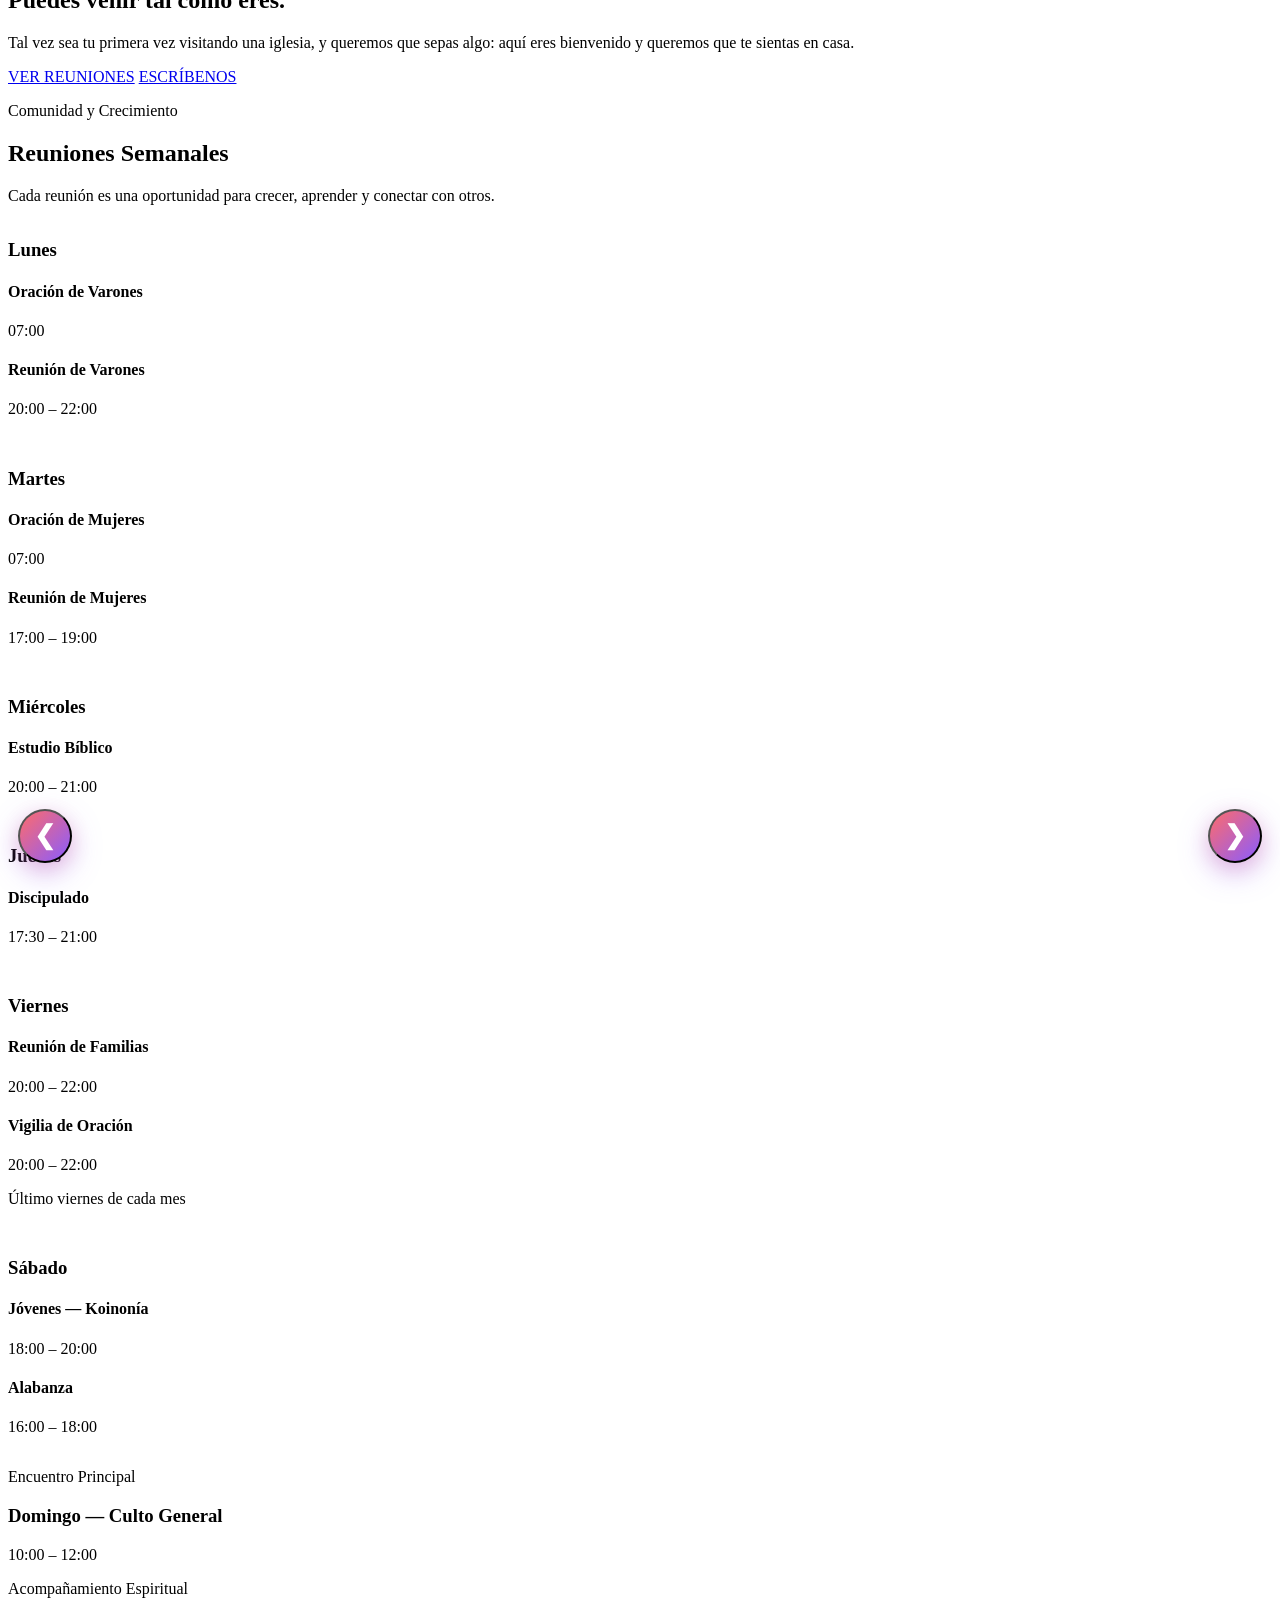
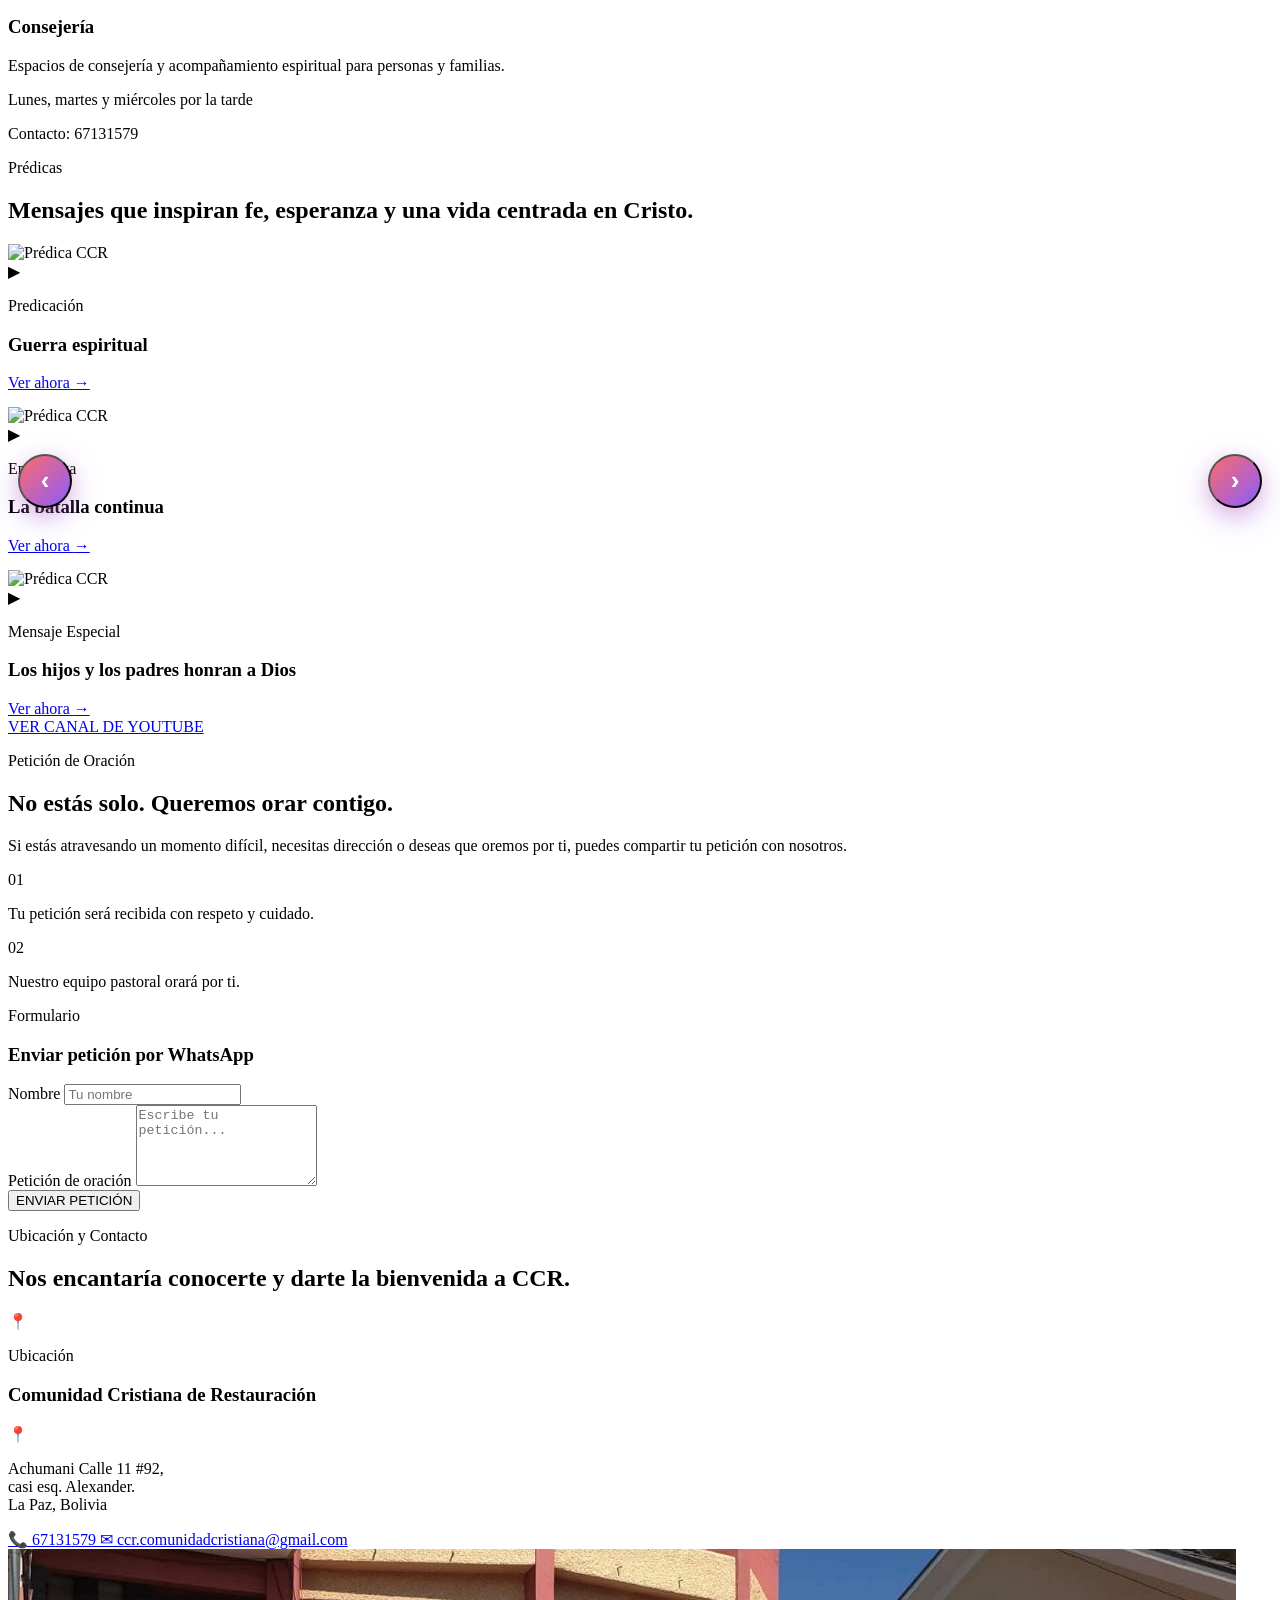
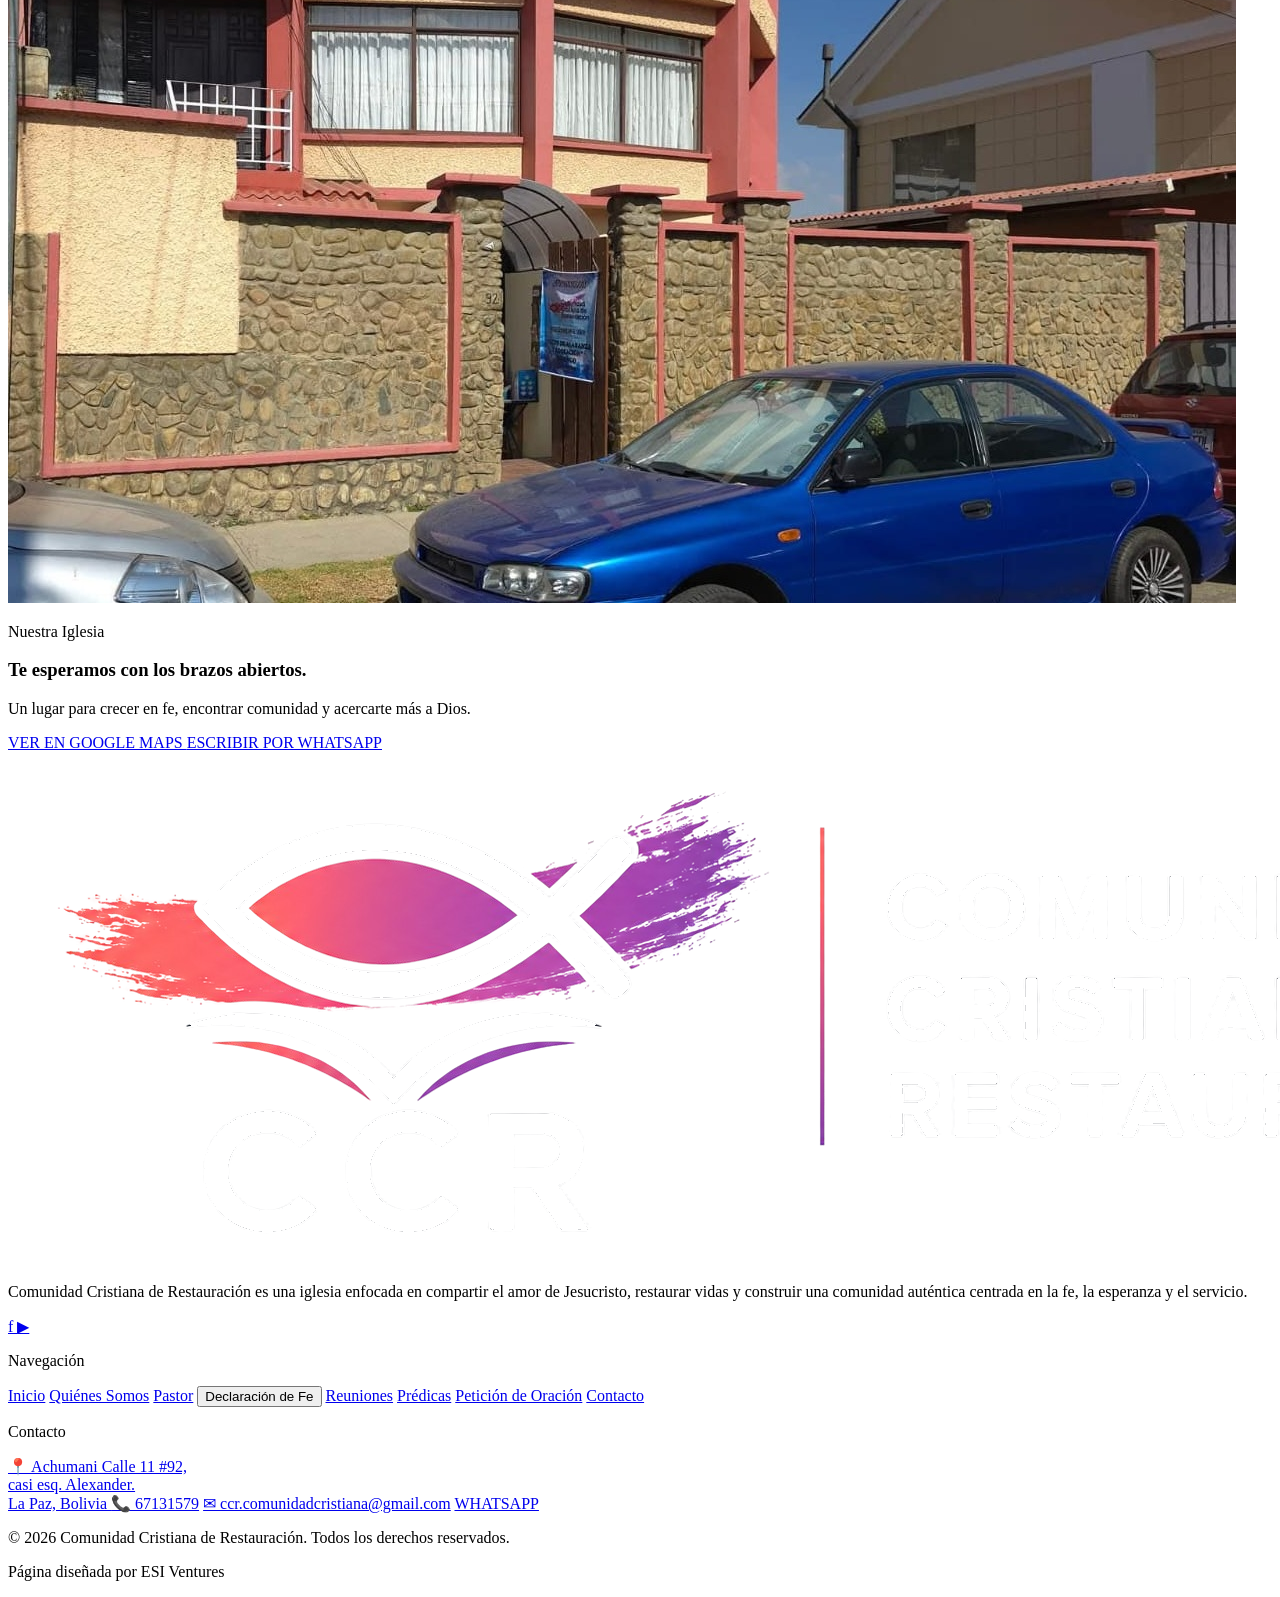
==== commit e15d35d2: "Update index2.html" ====
--- a/index2.html
+++ b/index2.html
@@ -127,6 +127,7 @@
   font-size: 26px;
   font-weight: 700;
   line-height: 1;
+  padding-bottom: 3px;
 
   transition: all 0.3s ease;
 }
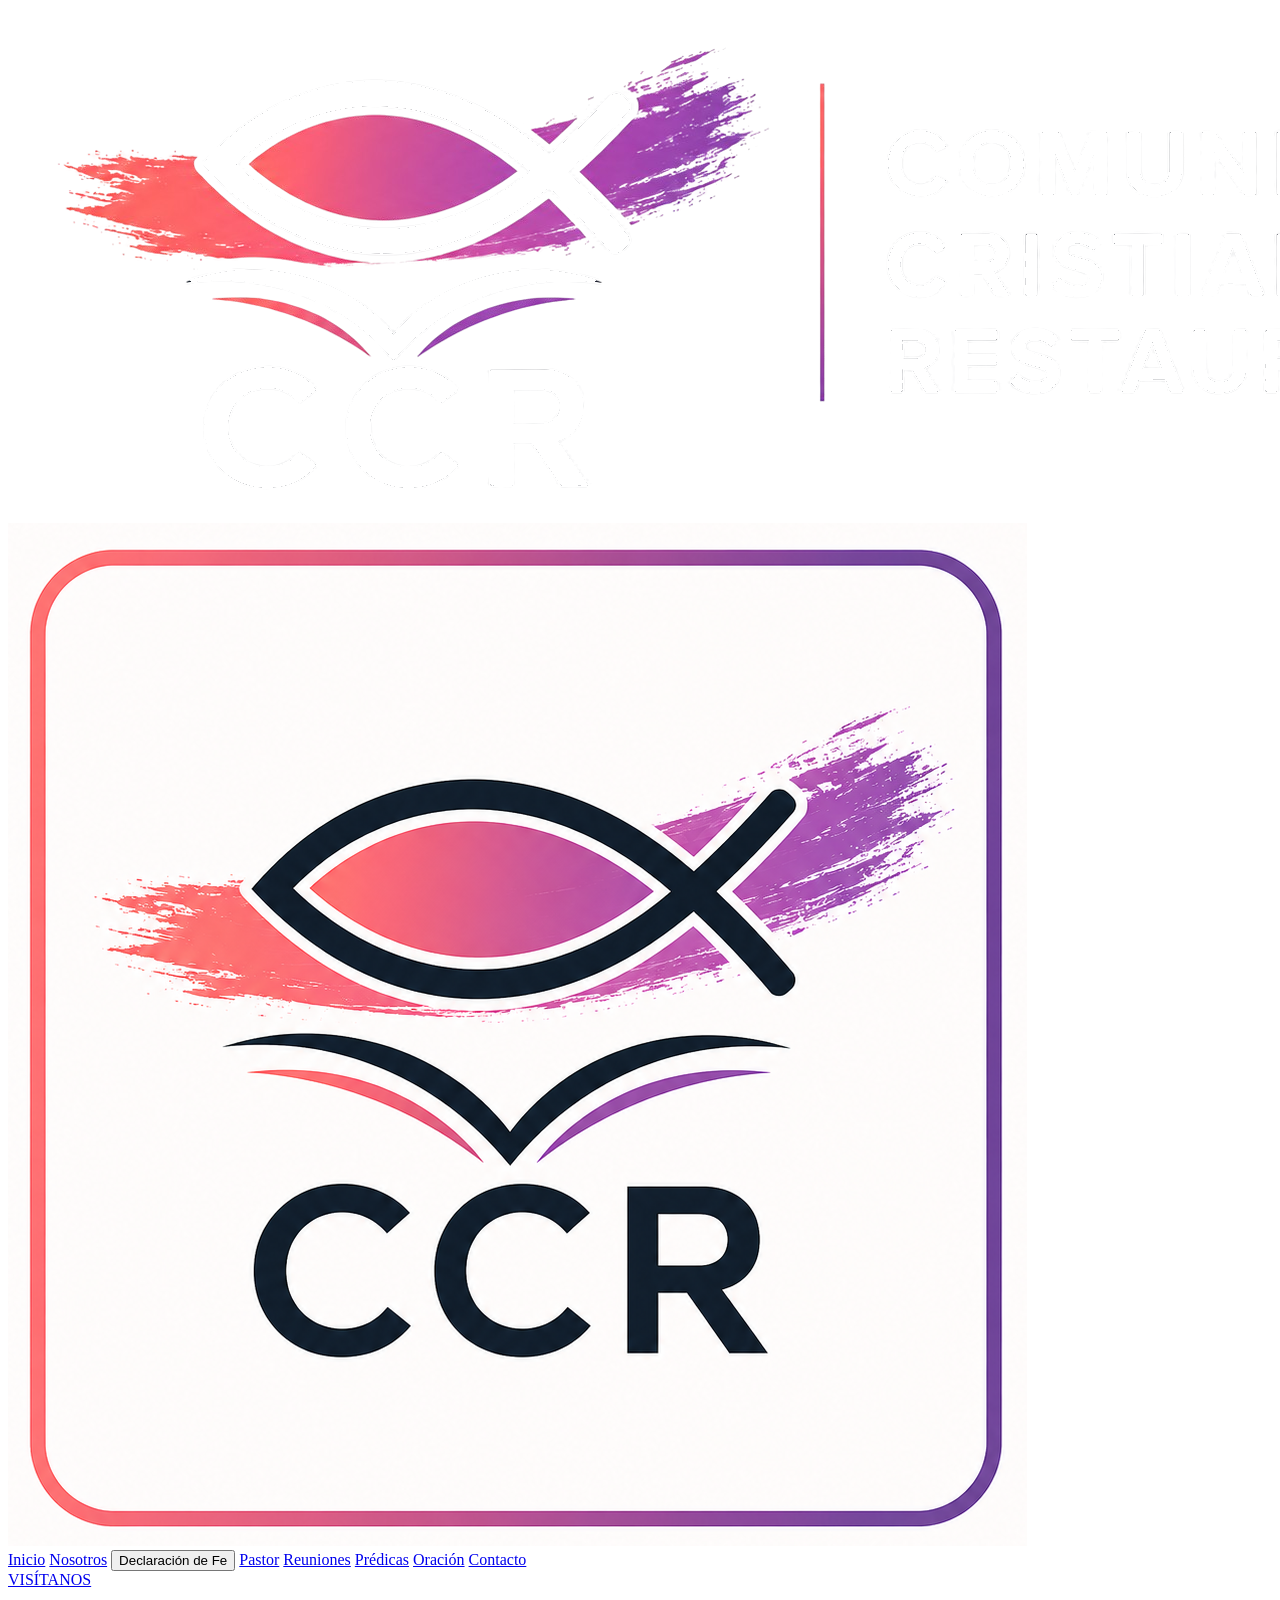
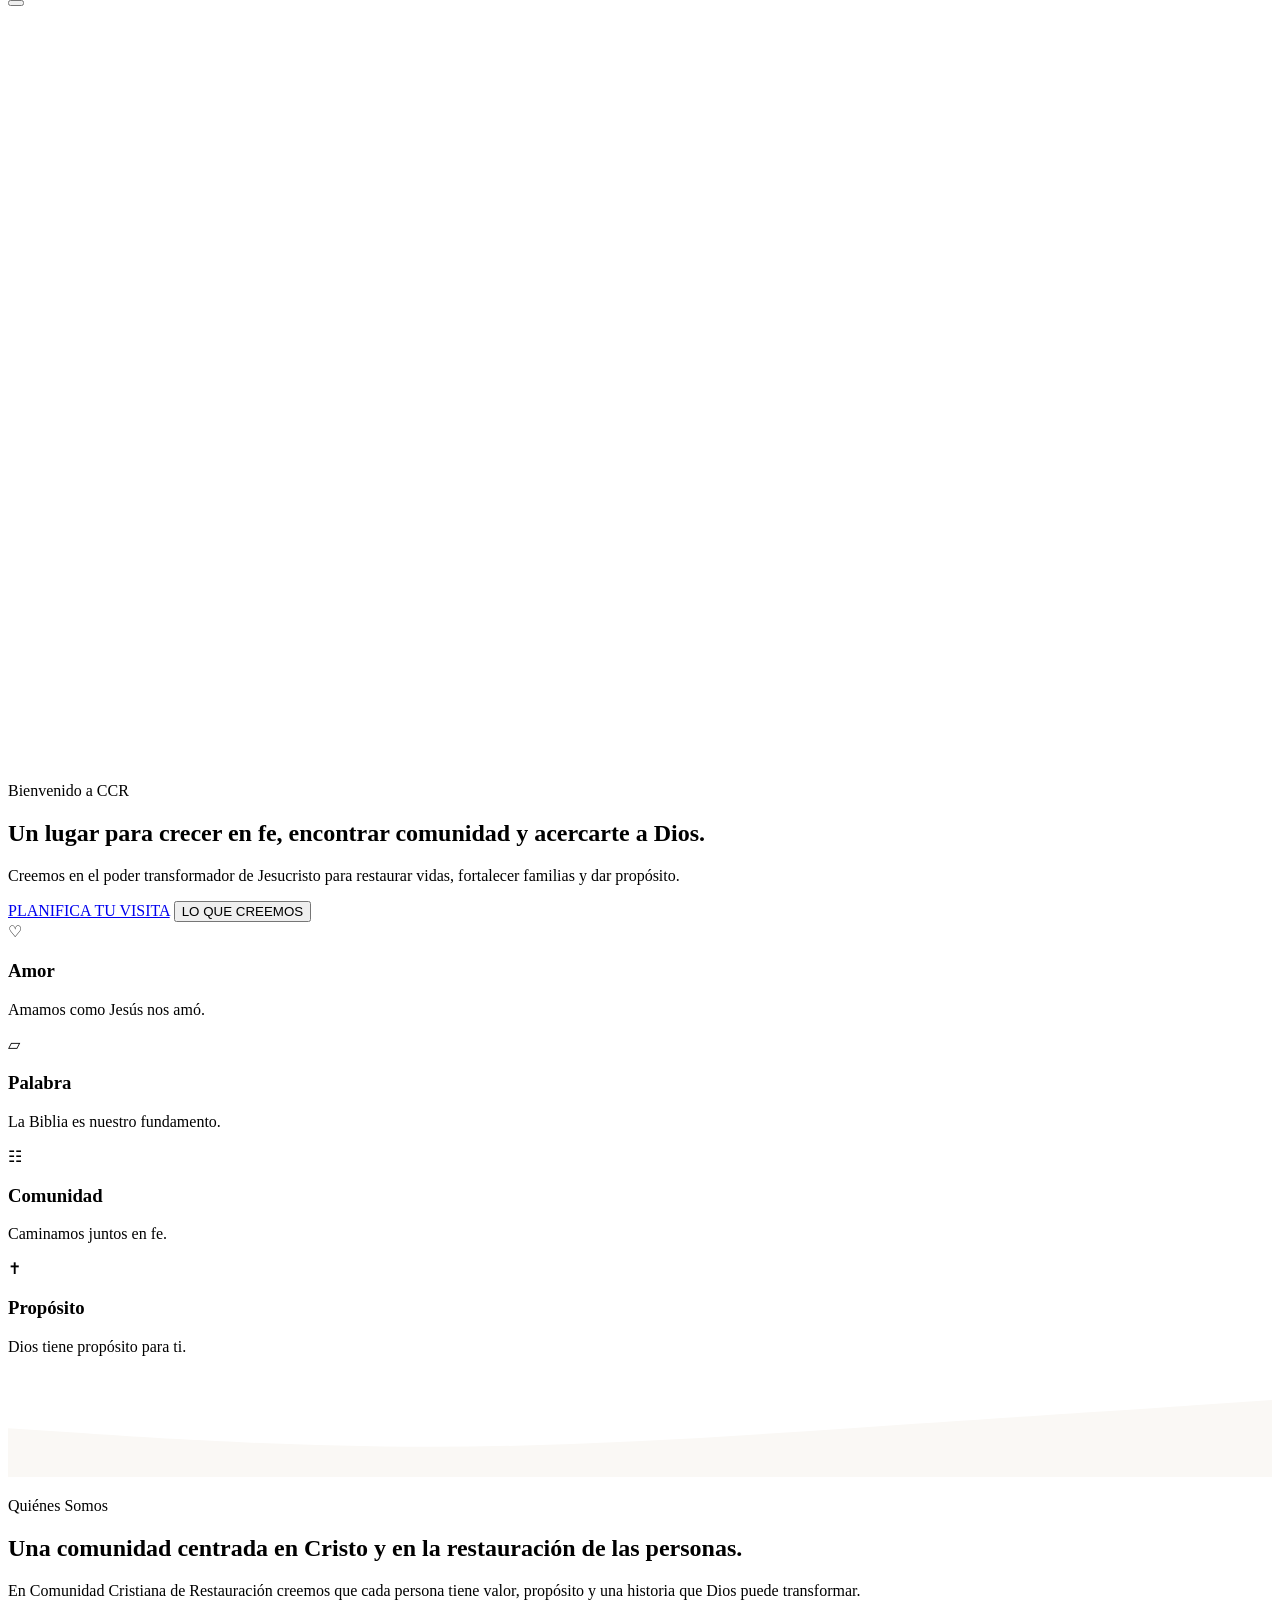
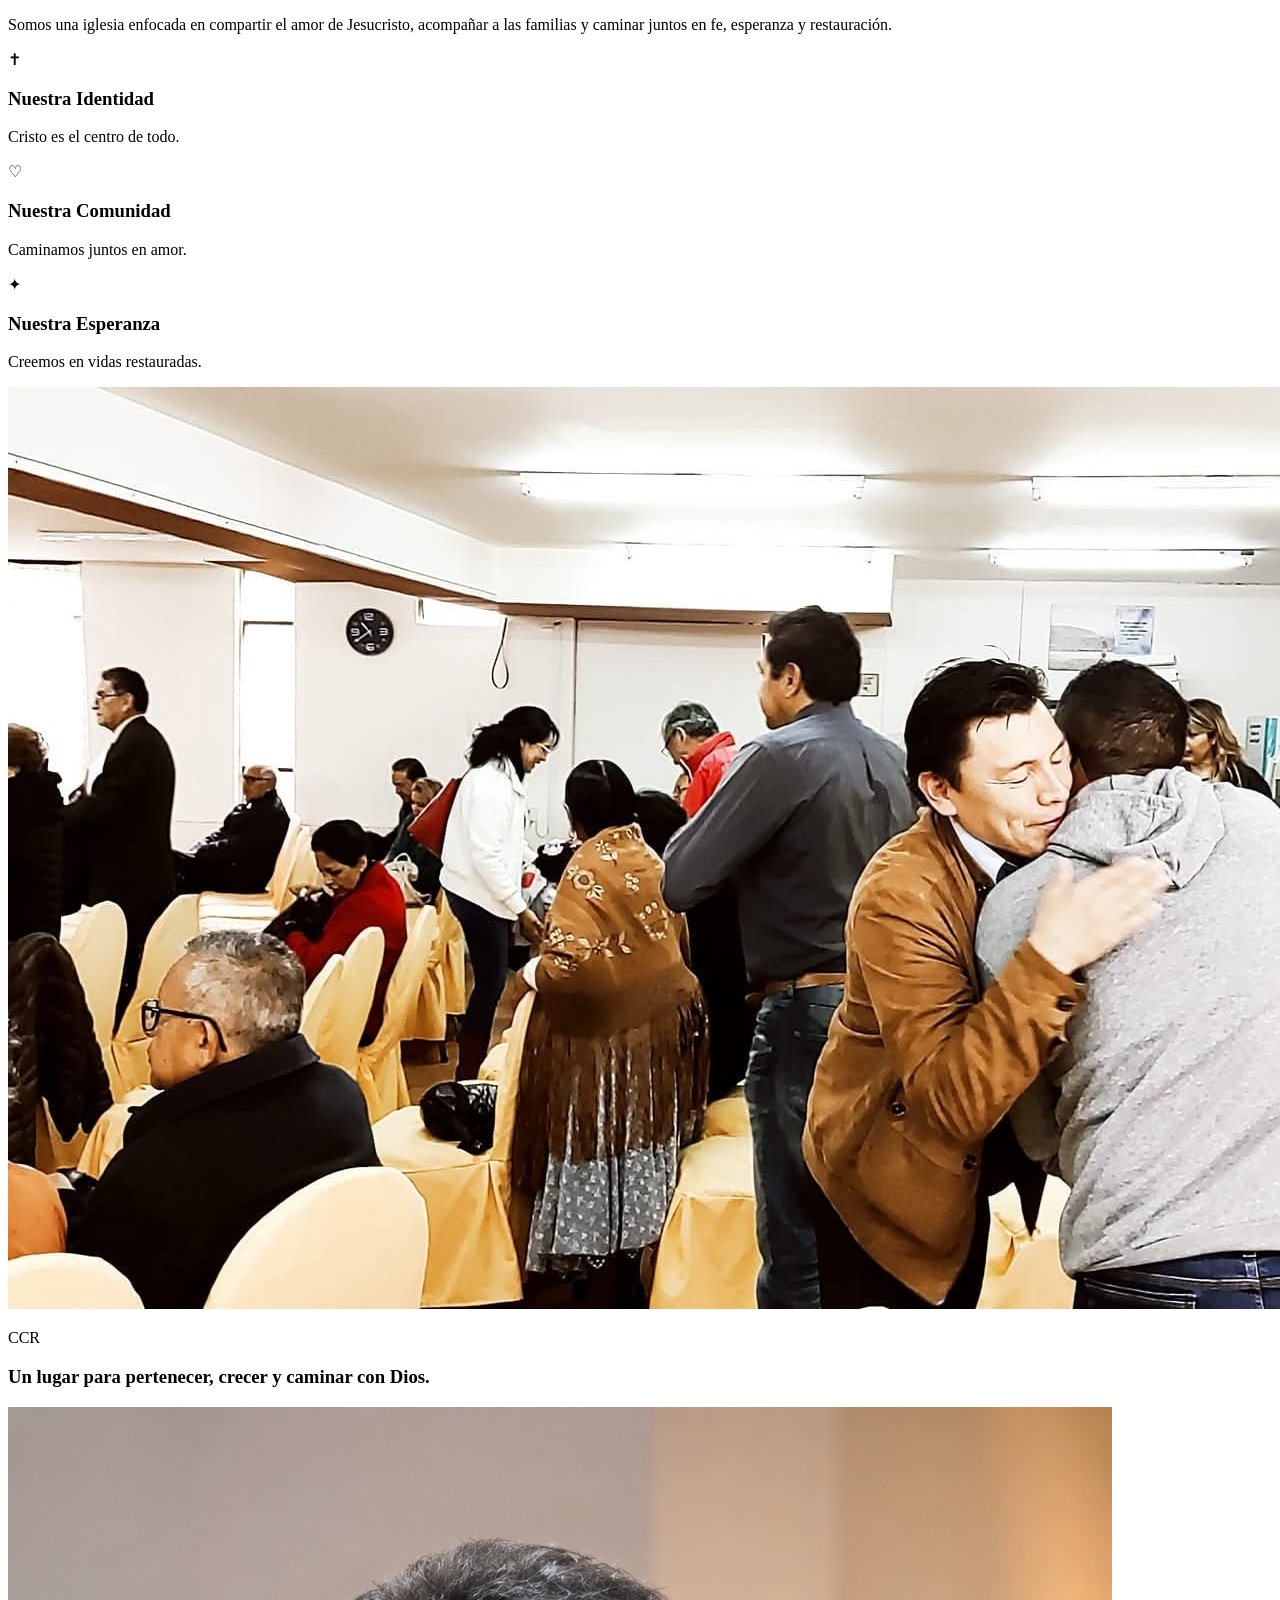
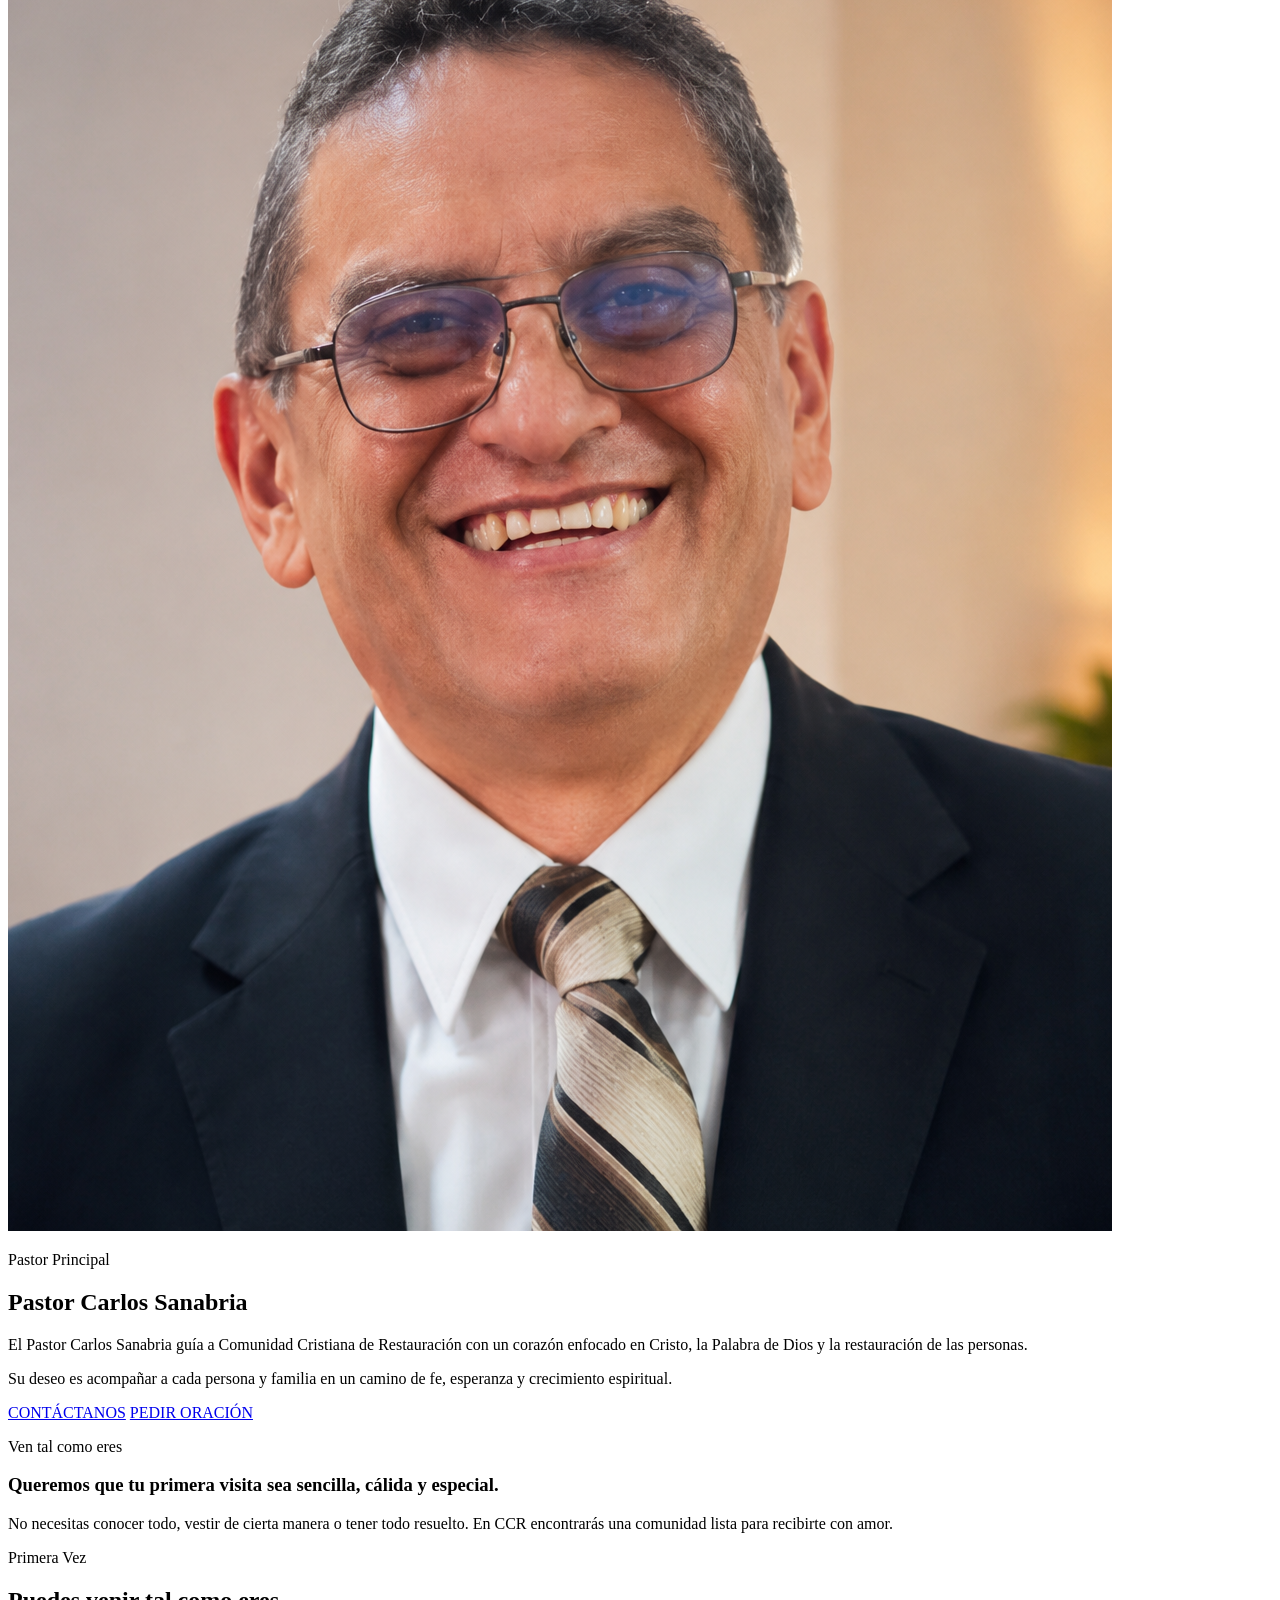
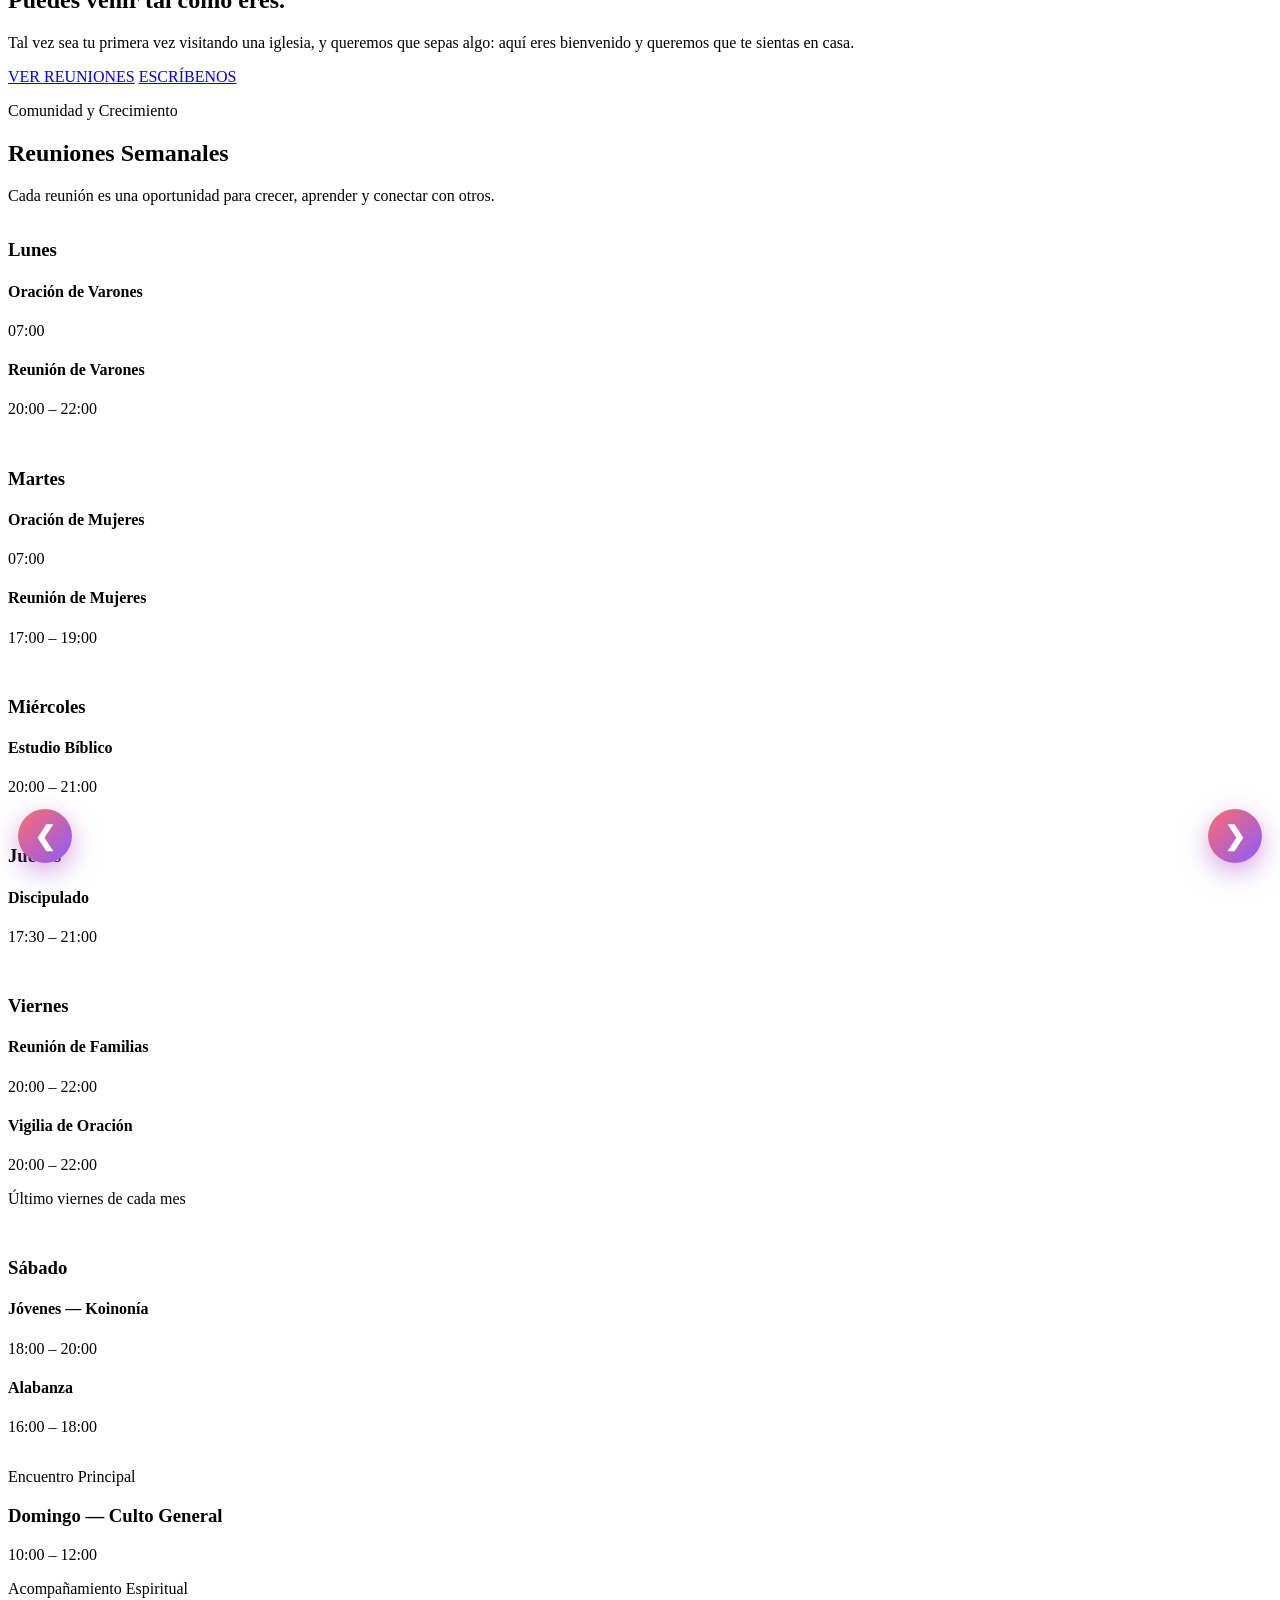
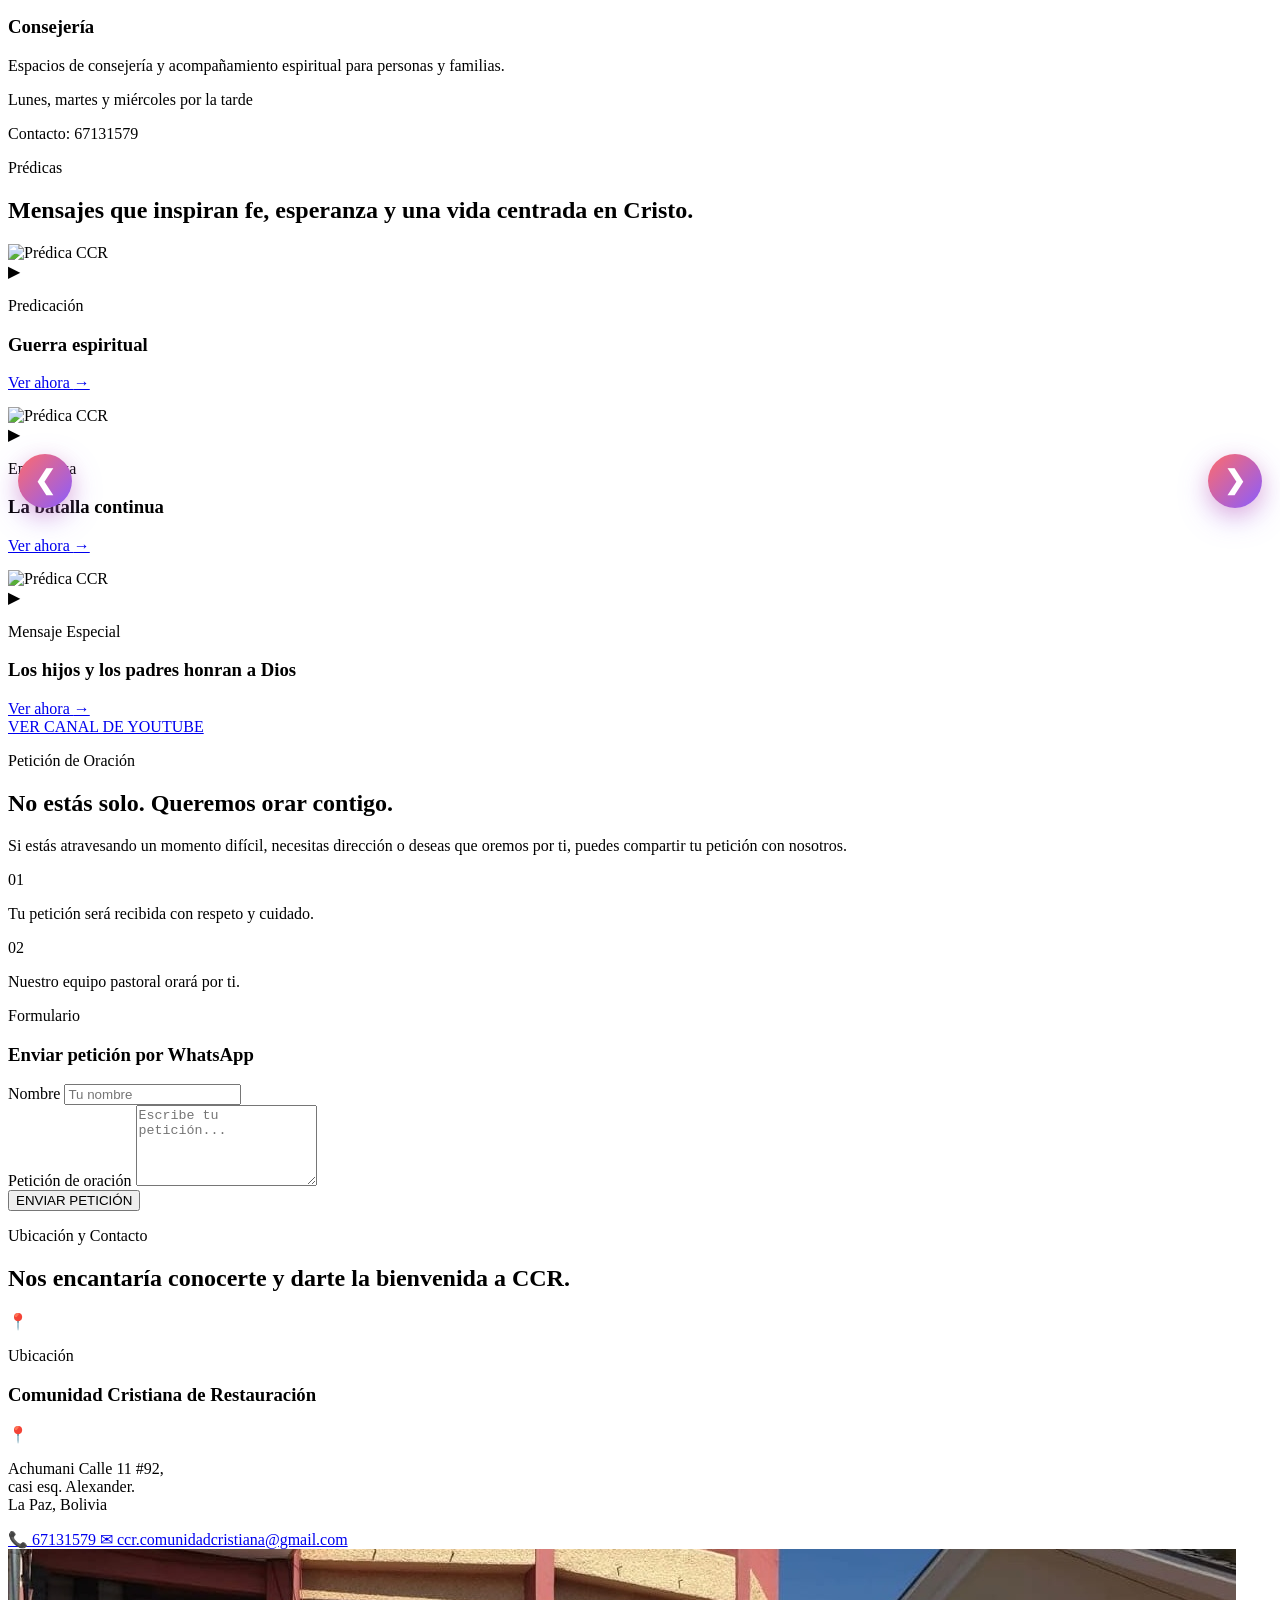
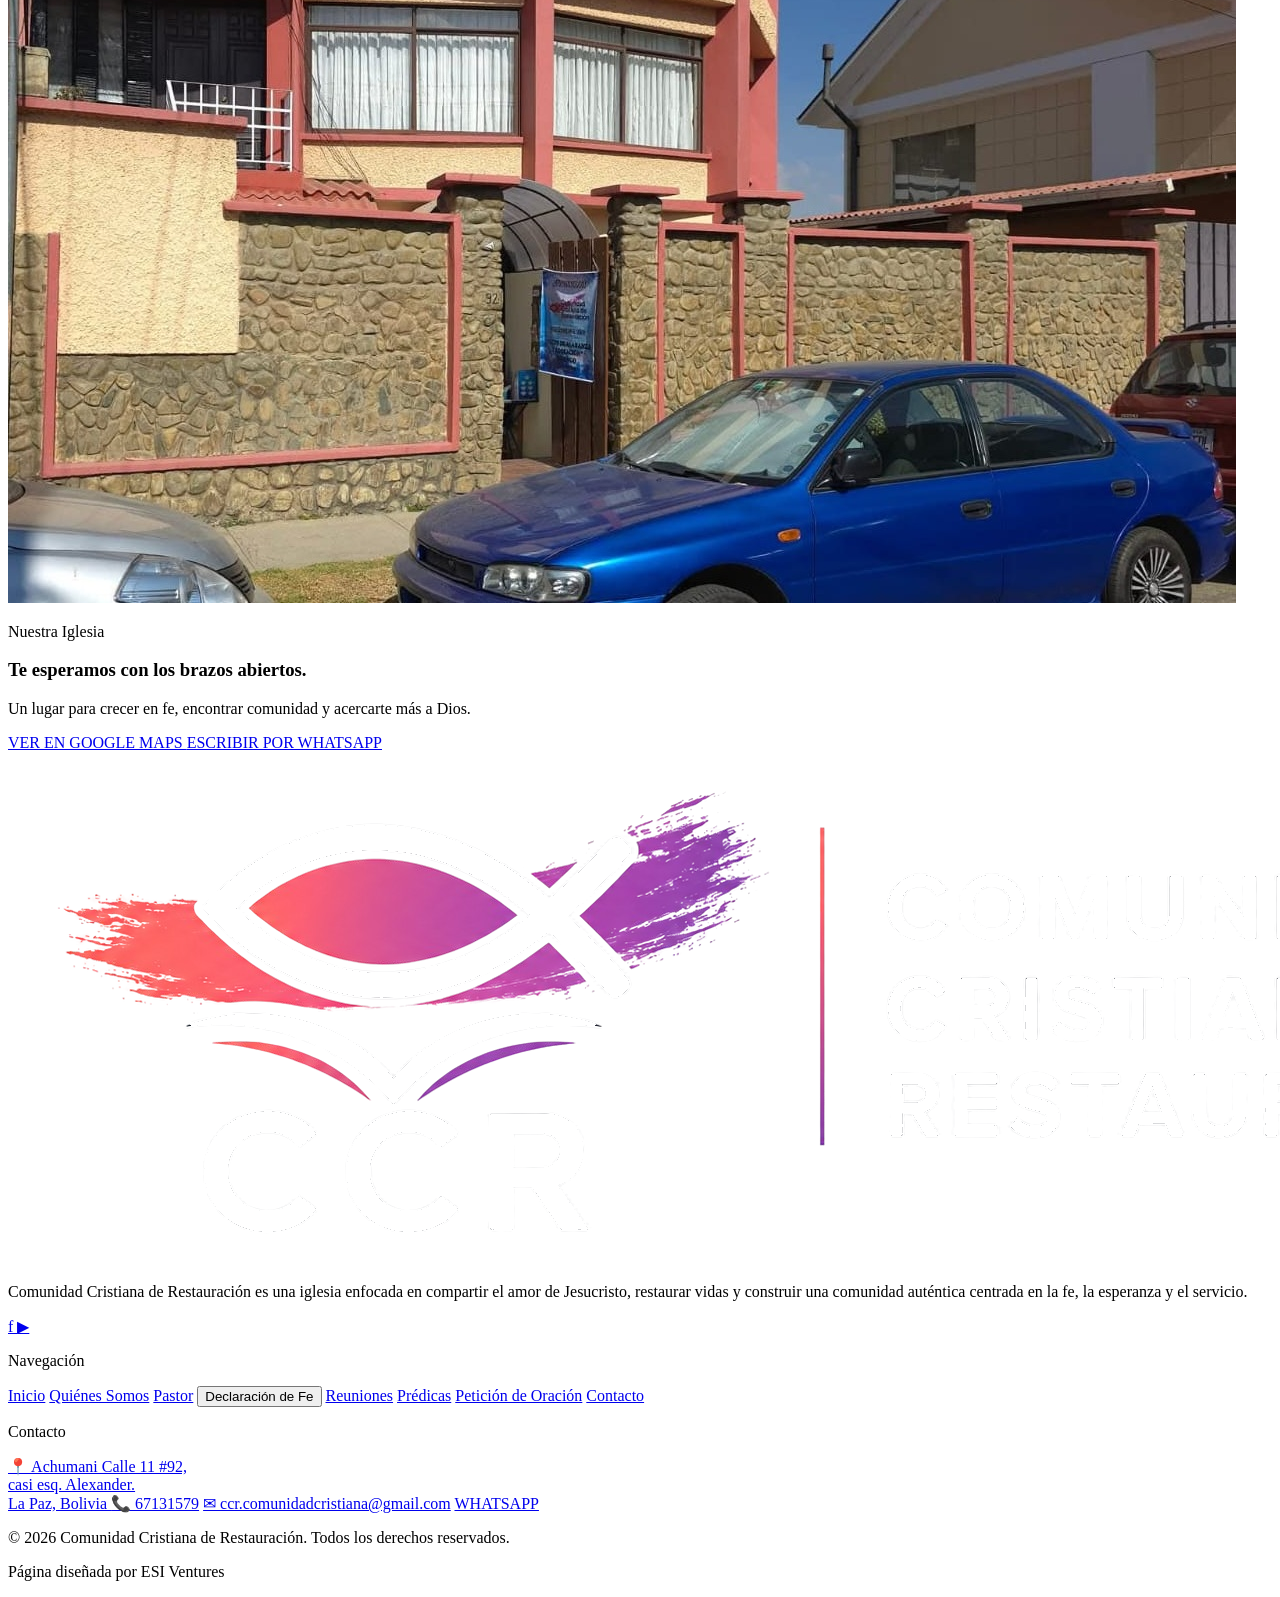
==== commit 3cb97725: "Update index2.html" ====
--- a/index2.html
+++ b/index2.html
@@ -112,13 +112,16 @@
 
   color: white;
 
+  appearance: none;
+  -webkit-appearance: none;
+  border: none;
+
   display: flex;
   align-items: center;
   justify-content: center;
 
-  padding-bottom: 2px;
-
   cursor: pointer;
+  text-align: center;
 
   box-shadow:
     0 10px 30px rgba(138,92,255,.35),
@@ -127,7 +130,7 @@
   font-size: 26px;
   font-weight: 700;
   line-height: 1;
-  padding-bottom: 3px;
+  padding-bottom: 2px;
 
   transition: all 0.3s ease;
 }
@@ -618,7 +621,7 @@
       </div>
 
       <div class="carousel-wrap">
-        <button type="button" aria-label="Anterior" class="carousel-prev">‹</button>
+        <button type="button" aria-label="Anterior" class="carousel-prev">&#10094;</button>
 
         <div class="mobile-scroll carousel-track lg:grid-cols-3 lg:gap-8">
 
@@ -669,7 +672,7 @@
 
         </div>
 
-        <button type="button" aria-label="Siguiente" class="carousel-next">›</button>
+        <button type="button" aria-label="Siguiente" class="carousel-next">&#10095;</button>
       </div>
 
       <div class="mt-14 text-center">
